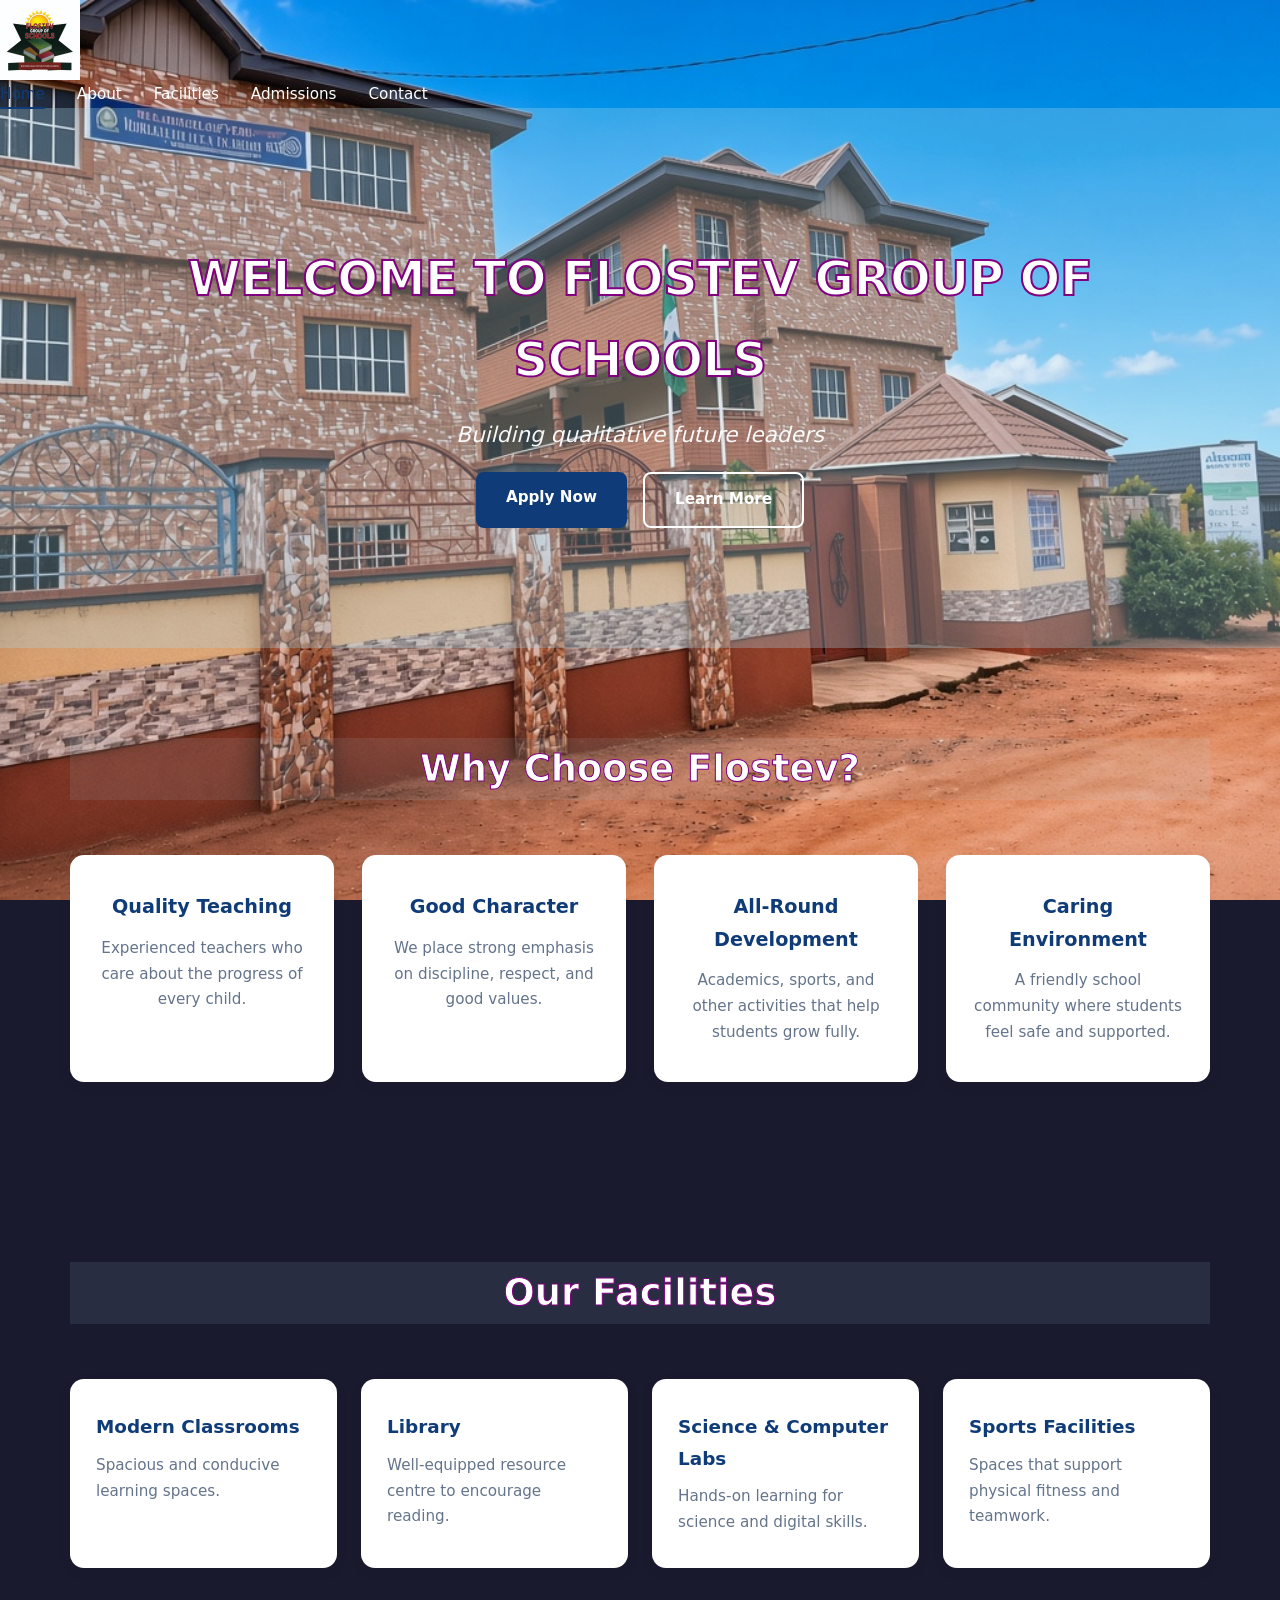
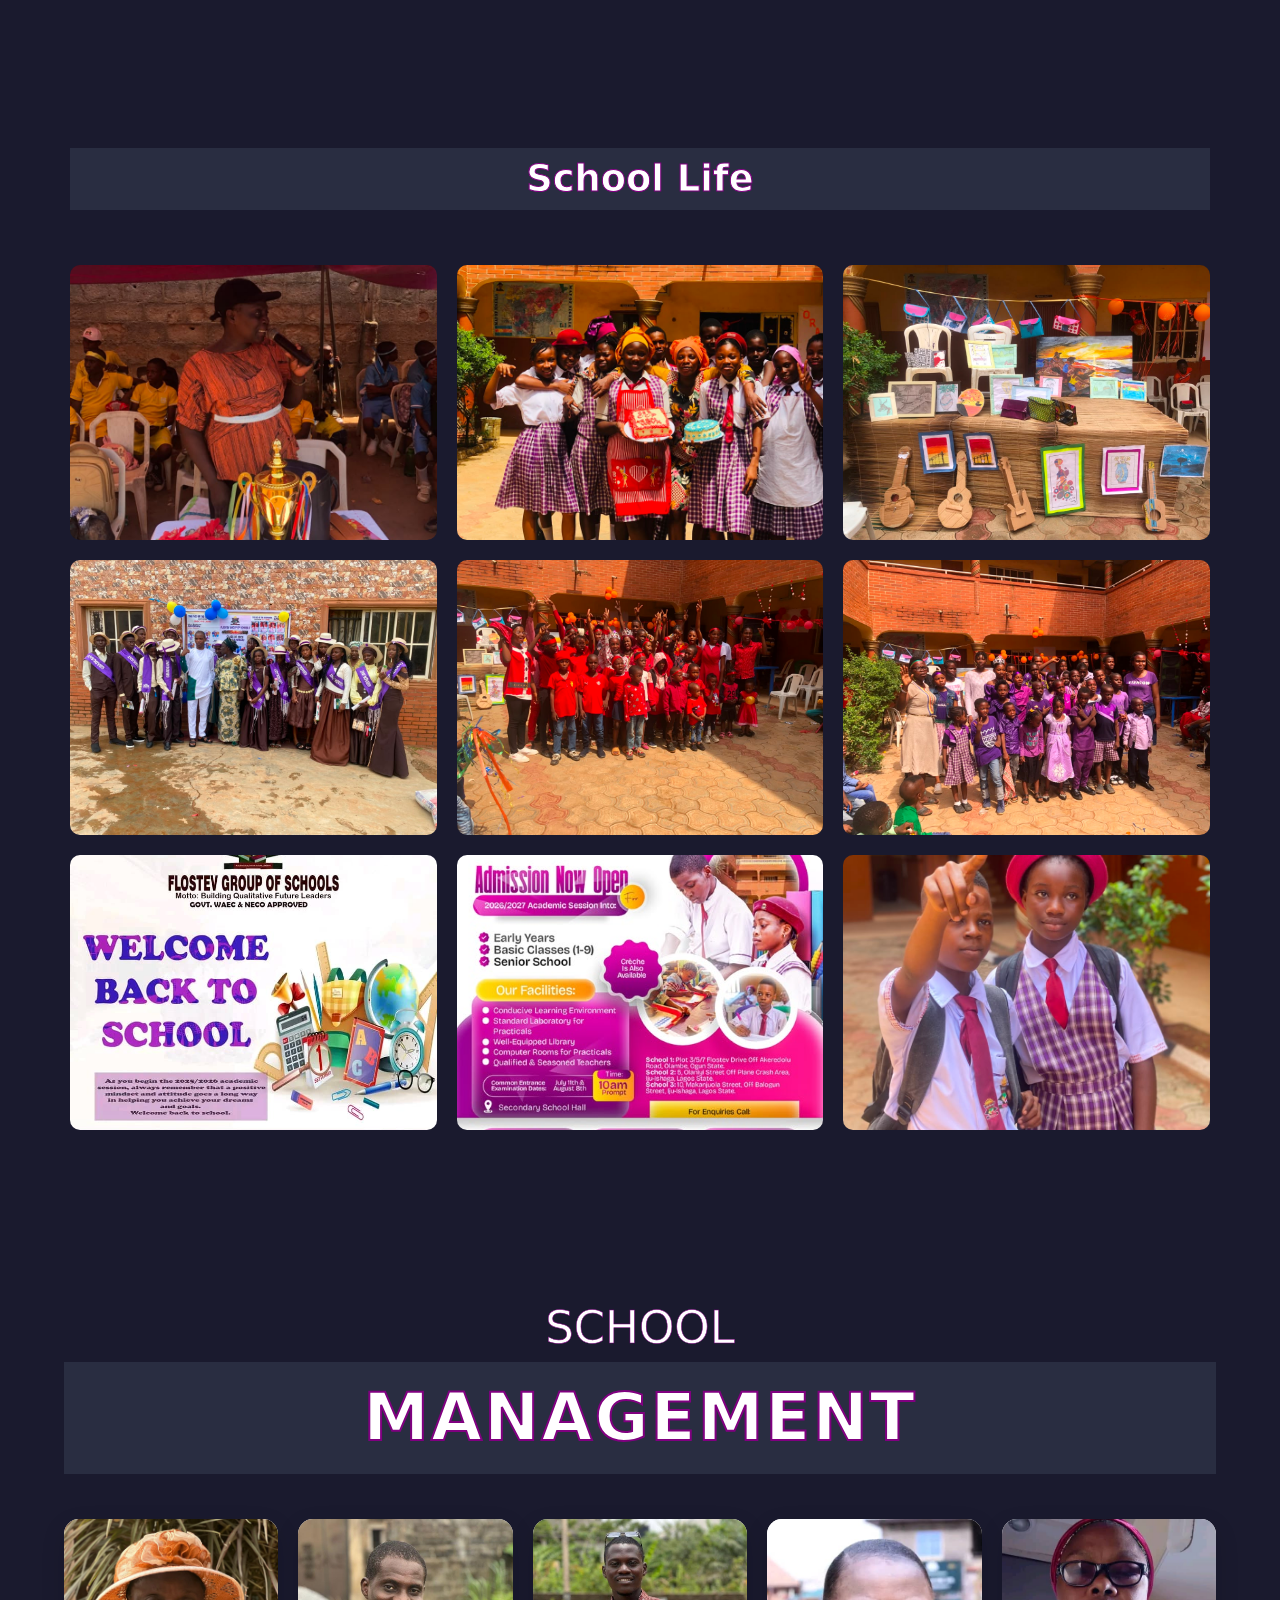
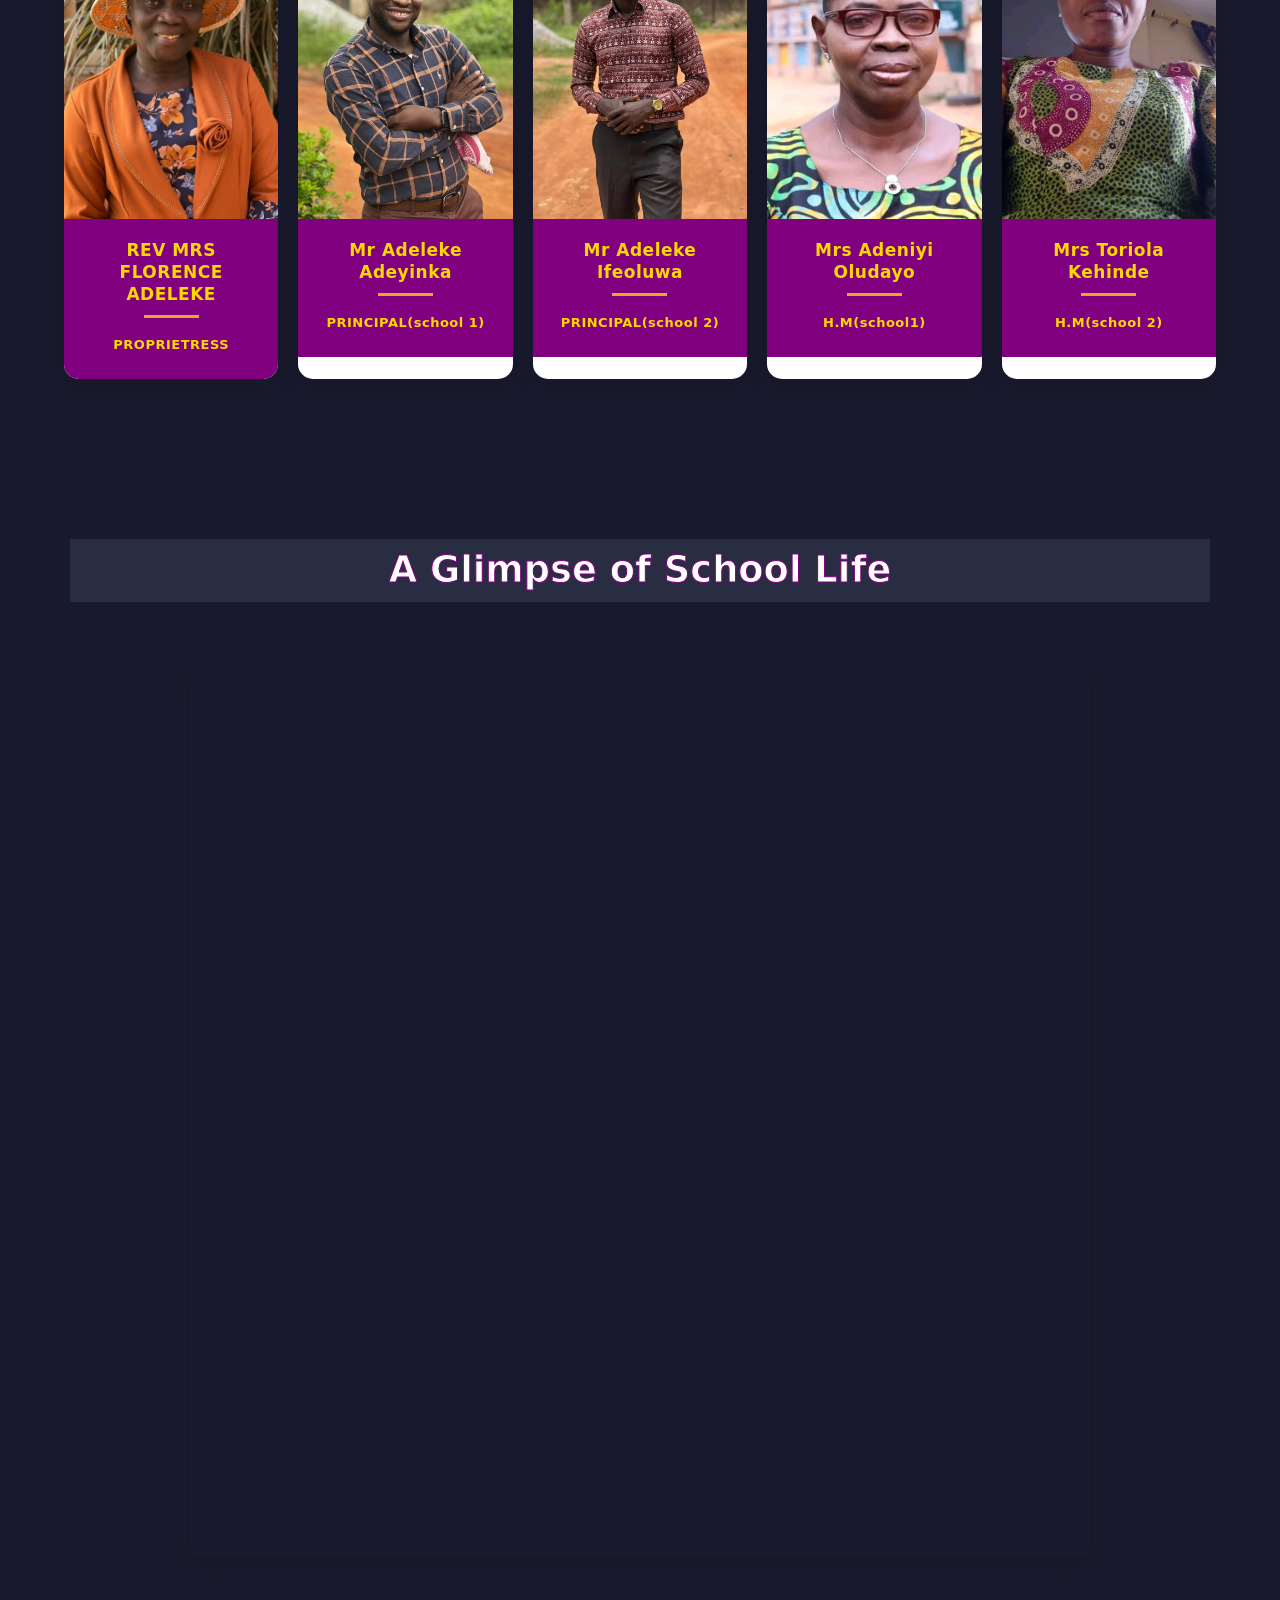
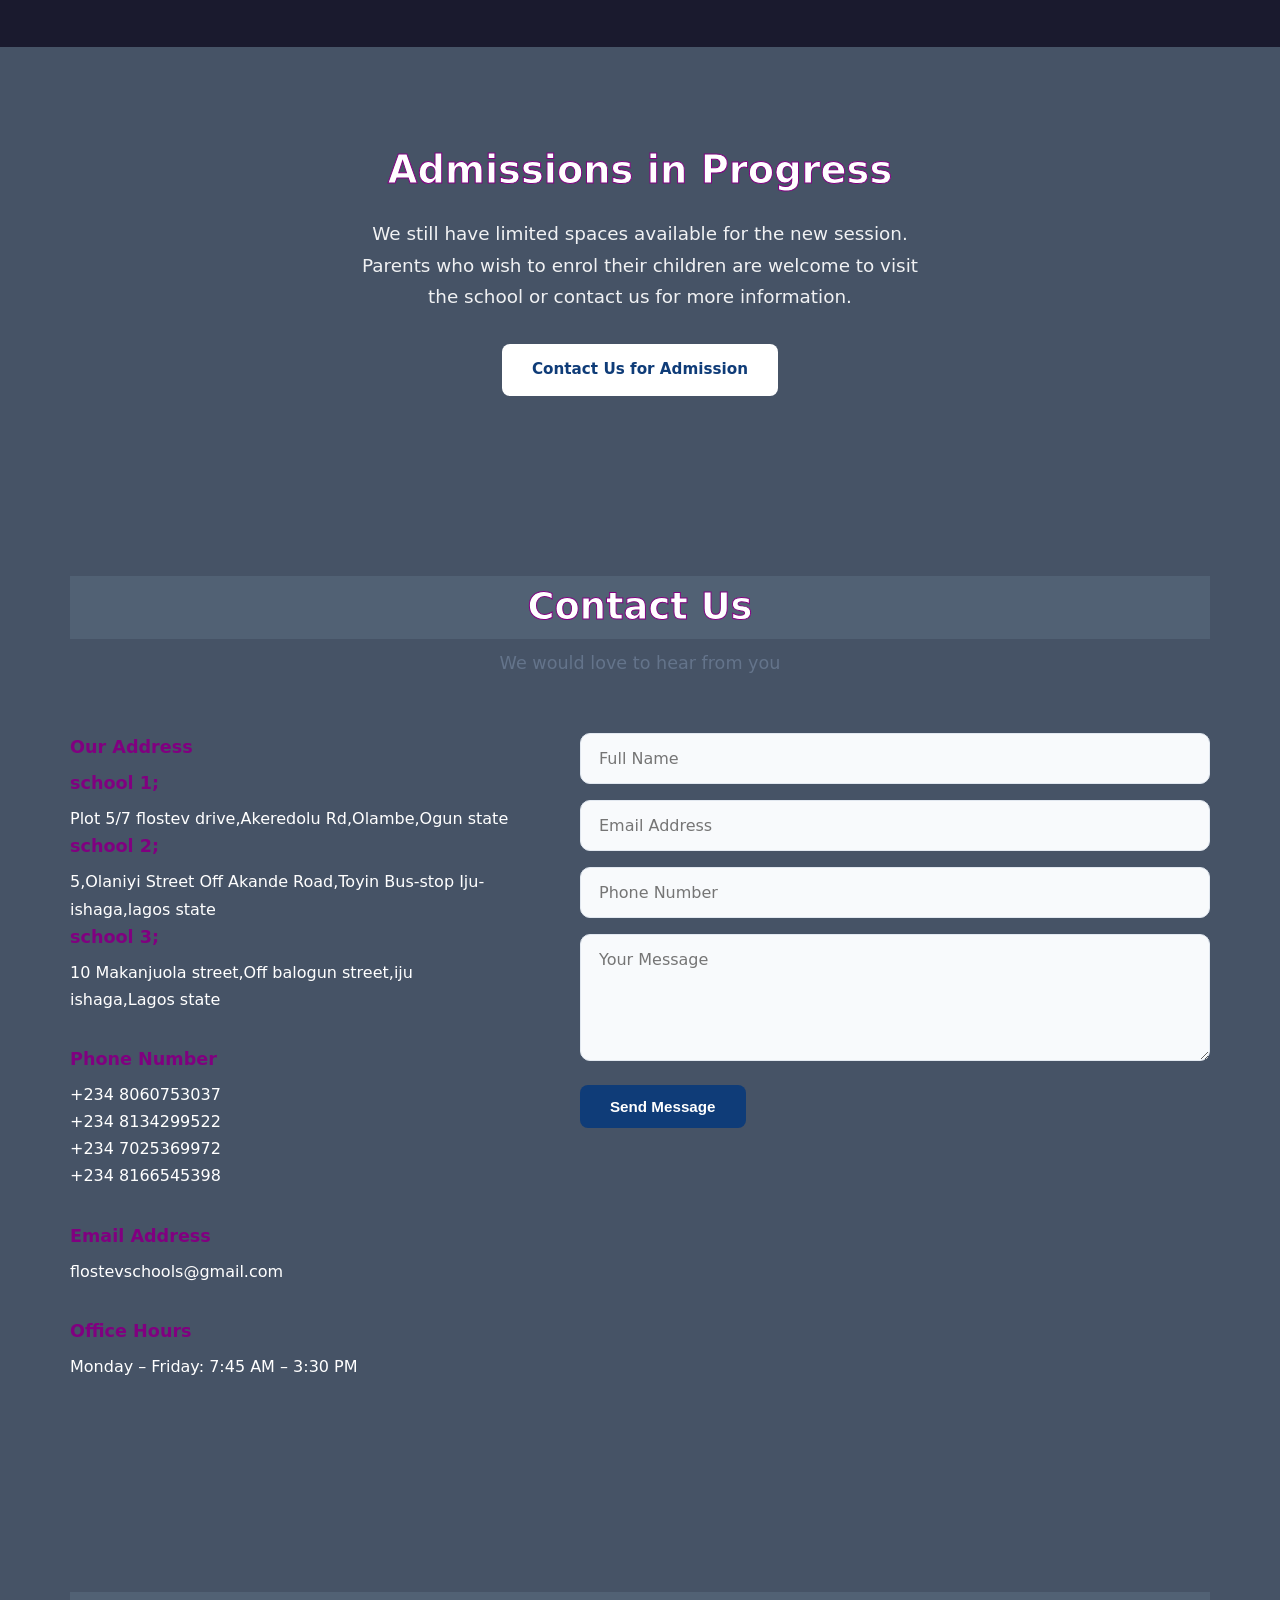
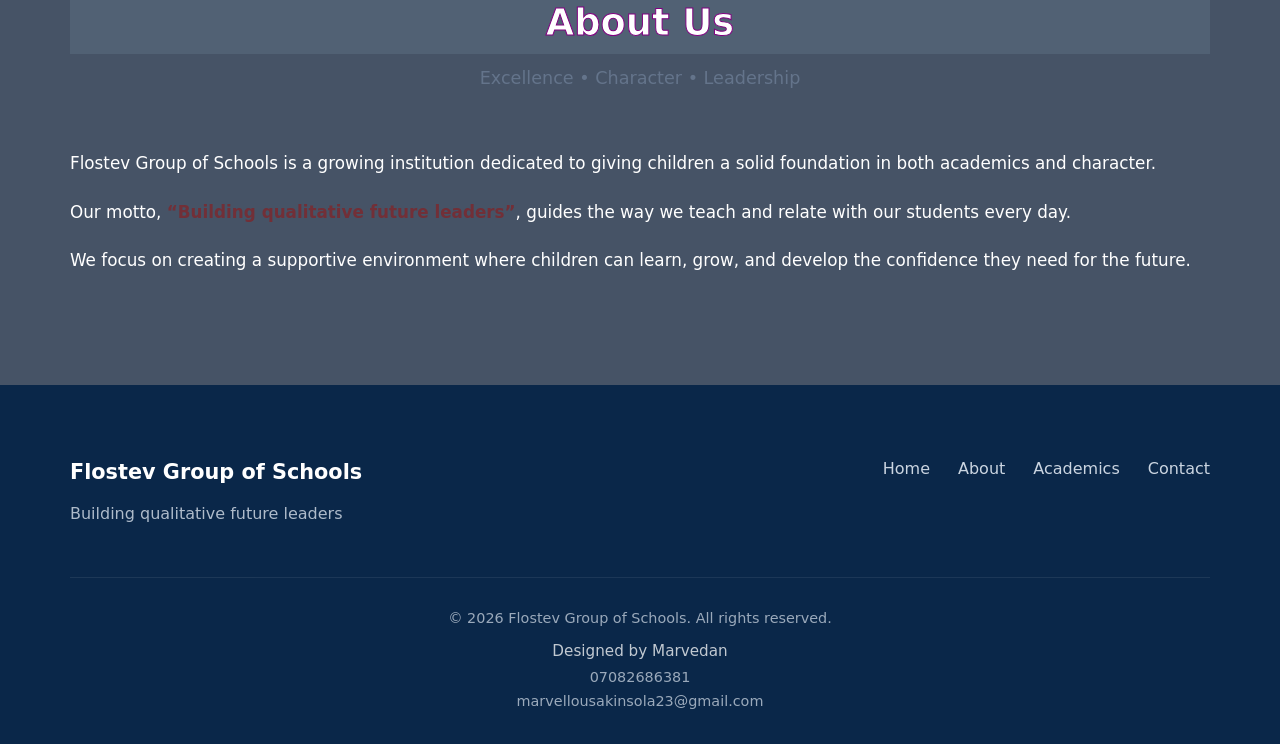
==== index.html @ 35bbaf4f "updated designer credit and contact inforation" ====
<!DOCTYPE html>
<html lang="en">
<head>
    <meta charset="UTF-8">
    <meta name="viewport" content="width=device-width, initial-scale=1.0">
    <meta name="description" content="Flostev Group of Schools - Building qualitative future leaders">
    <title>Flostev Group of Schools | Building Qualitative Future Leaders</title>
    <link rel="stylesheet" href="styles.css">
</head>
<body>

    <!-- ========== HEADER ========== -->
 <a href="#home" class="logo">
    <img src="logo.jpeg" alt="Flostev Group of Schools" class="logo-img">
</a>

            <nav class="nav">
                <ul>
                    <li><a href="#home" class="active">Home</a></li>
                    <li><a href="#about">About</a></li>
                    <li><a href="#facilities">Facilities</a></li>
                    <li><a href="#admissions">Admissions</a></li>
                    <li><a href="#contact">Contact</a></li>
                </ul>
            </nav>

            <button class="mobile-menu-btn" aria-label="Open menu">☰</button>
        </div>
    </header>

    <!-- ========== HERO ========== -->
    <section id="home" class="hero">
        <div class="container">
            <div class="hero-content">
                <h2><strong>WELCOME TO FLOSTEV GROUP OF SCHOOLS</strong></h2>
                <p class="motto">Building qualitative future leaders</p>
                
                <div class="hero-buttons">
                    <a href="#admissions" class="btn btn-primary">Apply Now</a>
                    <a href="#about" class="btn btn-secondary">Learn More</a>
                </div>
            </div>
        </div>
    </section>

  
   
    <!-- ========== WHY CHOOSE US ========== -->
    <section class="section why-us">
        <div class="container">
            <div class="section-header">
                <h2 class="section-title">Why Choose Flostev?</h2>
            </div>

           <div class="features-grid">
    <div class="feature-card">
        <h3>Quality Teaching</h3>
        <p>Experienced teachers who care about the progress of every child.</p>
    </div>
    <div class="feature-card">
        <h3>Good Character</h3>
        <p>We place strong emphasis on discipline, respect, and good values.</p>
    </div>
    <div class="feature-card">
        <h3>All-Round Development</h3>
        <p>Academics, sports, and other activities that help students grow fully.</p>
    </div>
    <div class="feature-card">
        <h3>Caring Environment</h3>
        <p>A friendly school community where students feel safe and supported.</p>
    </div>
</div>
            </div>
        </div>
    </section>

    <!-- ========== FACILITIES ========== -->
    <section id="facilities" class="section facilities">
        <div class="container">
            <div class="section-header">
                <h2 class="section-title">Our Facilities</h2>
            </div>

            <div class="facilities-grid">
                <div class="facility-item">
                    <h3>Modern Classrooms</h3>
                    <p>Spacious and conducive learning spaces.</p>
                </div>
                <div class="facility-item">
                    <h3>Library</h3>
                    <p>Well-equipped resource centre to encourage reading.</p>
                </div>
                <div class="facility-item">
                    <h3>Science & Computer Labs</h3>
                    <p>Hands-on learning for science and digital skills.</p>
                </div>
                <div class="facility-item">
                    <h3>Sports Facilities</h3>
                    <p>Spaces that support physical fitness and teamwork.</p>
                </div>
            </div>
        </div>
    </section>
      <!-- ========== GALLERY ========== -->
<section class="section gallery">
    <div class="container">
        <div class="section-header">
            <h2 class="section-title">School Life</h2>
        </div>

        <div class="gallery-grid">
            <div class="gallery-item">
                <div class="gallery-placeholder"><img src="photo 14.jpeg"></div>
            </div>
             <div class="gallery-item">
                <div class="gallery-placeholder"><img src="photo 13.jpeg"></div>
            </div>
             <div class="gallery-item">
                <div class="gallery-placeholder"><img src="photo 15.jpeg"></div>
            </div>
             <div class="gallery-item">
                <div class="gallery-placeholder"><img src="photo 16.jpeg"></div>
            </div>
            <div class="gallery-item">
                <div class="gallery-placeholder"><img src="photo 21.jpeg"></div>
            </div>
            <div class="gallery-item">
                <div class="gallery-placeholder"><img src="photo 20.jpeg"></div>
            </div>
            <div class="gallery-item">
                <div class="gallery-placeholder"><img src="photo 12.jpeg"></div>
            </div>
            <div class="gallery-item">
                <div class="gallery-placeholder"><img src="photo 19.jpeg"></div>
            </div>
            <div class="gallery-item">
                <div class="gallery-placeholder"><img src="photo 18.jpeg"></div>
            </div>
        </div>
    </div>
</section>


    <!-- ========== SCHOOL MANAGEMENT ========== -->
     <section class="school-management">

    <div class="management-heading">
        <h2>SCHOOL</h2>
        <h1>MANAGEMENT</h1>
    </div>

    <div class="management-container">

        <!-- Person 1 -->
        <div class="management-card">
             <div class="person-image">
                <img src="photo 9.jpeg">
            </div>
            
            <div class="person-info">
                <h3>REV MRS FLORENCE ADELEKE </h3>
                <span>PROPRIETRESS</span>
            </div>
        </div>

        <!-- Person 2 -->
        <div class="management-card">
            <div class="person-image">
                <img src="photo 4.jpeg">
            </div>

            <div class="person-info">
                <h3>Mr Adeleke Adeyinka</h3>
                <span>PRINCIPAL(school 1)</span>
            </div>
        </div>

        <!-- Person 3 -->
        <div class="management-card">
            <div class="person-image">
                <img src="photo 3.jpeg" >
            </div>

            <div class="person-info">
                <h3>Mr Adeleke Ifeoluwa</h3>
                <span>PRINCIPAL(school 2)</span>
            </div>
        </div>

        <!-- Person 4 -->
        <div class="management-card">
            <div class="person-image">
                <img src="photo 8.jpeg">
            </div>

            <div class="person-info">
                <h3>Mrs Adeniyi Oludayo</h3>
                <span>H.M(school1)</span>
            </div>
        </div>

        <!-- Person 5 -->
        <div class="management-card">
            <div class="person-image">
                <img src="photo 7.jpeg">
            </div>

            <div class="person-info">
                <h3>Mrs Toriola Kehinde</h3>
                <span>H.M(school 2)</span>
            </div>
        </div>

    </div>

</section>

    </div>

</div>
</section>

   <!-- ========== VIDEO SECTION ========== -->
<section class="section video-section">
    <div class="container">
        <div class="section-header">
            <h2 class="section-title">A Glimpse of School Life</h2>
        </div>

        <div class="video-wrapper">
            
            <video autoplay muted loop playsinline>
                <source src="school video.mp4" type="video/mp4">
                Your browser does not support the video tag.
            </video>

        
        </div>
    </div>
</section>
    <!-- ========== ADMISSIONS ========== -->
    <section id="admissions" class="section admissions">
        <div class="container">
           <div class="admissions-content">
    <h2>Admissions in Progress</h2>
    <p>
        We still have limited spaces available for the new session. 
        Parents who wish to enrol their children are welcome to visit the school 
        or contact us for more information.
    </p>
    <a href="#contact" class="btn btn-primary">Contact Us for Admission</a>
</div>
        </div>
    </section>

    
   <!-- ========== CONTACT ========== -->
<section id="contact" class="section contact">
    <div class="container">
        <div class="section-header">
            <h2 class="section-title">Contact Us</h2>
            <p class="section-subtitle">We would love to hear from you</p>
        </div>

        <div class="contact-content">
            <div class="contact-info">
                <div class="contact-item">
                    <h3>Our Address</h3>
                    <p><h3>school 1;</h3>Plot 5/7 flostev drive,Akeredolu Rd,Olambe,Ogun state</p>
                    <p><h3>school 2;</h3>5,Olaniyi Street Off Akande Road,Toyin Bus-stop Iju-ishaga,lagos state</p>
                    <p><h3>school 3;</h3>10 Makanjuola street,Off balogun street,iju ishaga,Lagos state</p>
                </div>

                <div class="contact-item">
                    <h3>Phone Number</h3>
                    <p>+234 8060753037</p>
                     <p>+234 8134299522</p>
                      <p>+234 7025369972</p>
                       <p>+234 8166545398</p>
                </div>

                <div class="contact-item">
                    <h3>Email Address</h3>
                    <p>flostevschools@gmail.com</p>
                </div>

                <div class="contact-item">
                    <h3>Office Hours</h3>
                    <p>Monday – Friday: 7:45 AM – 3:30 PM</p>
                </div>
            </div>

            <form class="contact-form" action=https://formspree.io/f/mvkovvjv method="POST">
    <input type="text" name="name" placeholder="Full Name" required>
    <input type="email" name="email" placeholder="Email Address" required>
    <input type="tel" name="phone" placeholder="Phone Number">
    <textarea name="message" rows="5" placeholder="Your Message" required></textarea>
    <button type="submit" class="btn btn-primary">Send Message</button>
</form>
        </div>
    </div>
</section>

 <!-- ========== ABOUT ========== -->
    <section id="about" class="section about">
        <div class="container">
            <div class="section-header">
                <h2 class="section-title">About Us</h2>
                <p class="section-subtitle">Excellence • Character • Leadership</p>
            </div>

           <div class="about-text">
    <p>
        Flostev Group of Schools is a growing institution dedicated to giving children 
        a solid foundation in both academics and character.
    </p>
    <p>
        Our motto, <strong>“Building qualitative future leaders”</strong>, 
        guides the way we teach and relate with our students every day.
    </p>
    <p>
        We focus on creating a supportive environment where children can learn, 
        grow, and develop the confidence they need for the future.
    </p>
</div>
        </div>
    </section>


    <!-- ========== FOOTER ========== -->
    <footer class="footer">
        <div class="container">
            <div class="footer-content">
                <div class="footer-about">
                    <h3>Flostev Group of Schools</h3>
                    <p>Building qualitative future leaders</p>
                </div>
                <div class="footer-links">
                    <a href="#home">Home</a>
                    <a href="#about">About</a>
                    <a href="#academics">Academics</a>
                    <a href="#contact">Contact</a>
                </div>
            </div>
            <div class="footer-bottom">
                <p>&copy; 2026 Flostev Group of Schools. All rights reserved.</p>
            <!-- designed by -->
                <p class="designer-credit">Designed by Marvedan</p>
                <p>07082686381</p>
                <p>marvellousakinsola23@gmail.com</p>
            </div>
        </div>
    </footer>

    <script src="script.js"></script>
</body>
</html>
---- styles.css ----
/* ========== RESET & BASE ========== */
* {
    margin: 0;
    padding: 0;
    box-sizing: border-box;
}

:root {
    --primary: #0f3c78;
    --primary-light: #1a56a0;
    --accent: #e8b923;
    --dark: #1a1a2e;
    --gray: #64748b;
    --light-gray: #f1f5f9;
    --white: #ffffff;
}

body {
    font-family: 'Segoe UI', system-ui, -apple-system, sans-serif;
    line-height: 1.7;
    color: #334155;
    background-color: var(--dark);
}

.container {
    width: 90%;
    max-width: 1140px;
    margin: 0 auto;
}

a {
    text-decoration: none;
    color: inherit;
}

ul {
    list-style: none;
}

/* ========== BUTTONS ========== */
.btn {
    display: inline-block;
    padding: 13px 30px;
    border-radius: 8px;
    font-weight: 600;
    font-size: 0.95rem;
    transition: all 0.25s ease;
    cursor: pointer;
    border: none;
}

.btn-primary {
    background-color: var(--primary);
    color: var(--white);
}

.btn-primary:hover {
    background-color: var(--primary-light);
    transform: translateY(-2px);
    box-shadow: 0 8px 20px rgba(15, 60, 120, 0.25);
}

.btn-secondary {
    background-color: transparent;
    border: 2px solid var(--white);
    color: var(--white);
}

.btn-secondary:hover {
    background-color: var(--white);
    color: var(--primary);
}

/* ========== HEADER ========== */
.header {
    background-color: var(--white);
    box-shadow: 0 1px 8px rgba(0, 0, 0, 0.06);
    position: sticky;
    top: 0;
    z-index: 1000;
    padding: 14px 0;
}

.header .container {
    display: flex;
    justify-content: space-between;
    align-items: center;
}

.logo {
    display: flex;
    align-items: center;
}

.logo-img {
    height: 80px;    
    width: auto;
    object-fit: contain;
}


.nav ul {
    display: flex;
    gap: 32px;
}

.nav a {
    font-weight: 500;
    font-size: 0.95rem;
    color: #ffffff;
    transition: color 0.2s;
    position: relative;
}

.nav a:hover,
.nav a.active {
    color: var(--primary);
}

.nav a.active::after {
    content: '';
    position: absolute;
    bottom: -6px;
    left: 0;
    width: 100%;
    height: 2px;
    background-color: var(--primary);
    border-radius: 2px;
}

.mobile-menu-btn {
    display: none;
    background: none;
    border: none;
    font-size: 1.7rem;
    cursor: pointer;
    color: var(--primary);
}

/* ========== HERO ========== */
.hero {
    background: rgba(173, 216, 230, 0.3);
     padding: 130px 0 120px;
    text-align: center;
    
}

.hero-content h2 {
    font-size: 3rem;
    font-weight: 700;
    margin-bottom: 16px;
    letter-spacing: -0.5px;
    -webkit-text-stroke: 2px rgb(128, 0, 128);
    color: rgb(255, 255,255);
}
.hero .motto {
    font-size: 1.35rem;
    font-weight: 400;
    opacity: 0.95;
    margin-bottom: 18px;
    font-style: italic;
    color:rgb(255,255,255);
}

.hero .description {
    font-size: 1.15rem;
    max-width: 560px;
    margin: 0 auto 40px;
    opacity: 0.9;
    line-height: 1.6;
    color: rgb(255, 255, 255);
}

.hero-buttons {
    display: flex;
    gap: 16px;
    justify-content: center;
    flex-wrap: wrap;
}
/* ========== SECTIONS ========== */
.section {
    padding: 90px 0;
}

.section-header {
    text-align: center;
    margin-bottom: 55px;
}

.section-title {
    font-size: 2.3rem;
     background: rgba(173, 216, 230, 0.1);
    color: rgb(255, 255, 255);
    -webkit-text-stroke: 1px rgb(128, 0, 128);

    

    font-weight: 700;
    margin-bottom: 10px;
}

.section-subtitle {
    color: var(--gray);
    font-size: 1.1rem;
}

/* ========== ABOUT ========== */
.about {
     background: rgba(173, 216, 230,0.3);
    color: rgb(255, 255, 255);
}

.about-content {
    display: grid;
    grid-template-columns: 1.6fr 1fr;
    gap: 60px;
    align-items: center;
    
}

.about-text p {
    margin-bottom: 20px;
    font-size: 1.05rem;
    color: rgb(255,255,255);
}

.about-text strong {
    color: rgb(114,47,55);
}

.about-stats {
    display: grid;
    gap: 20px;
}

.stat {
    background: var(--light-gray);
    padding: 28px 24px;
    border-radius: 12px;
    text-align: center;
    border-left: 5px solid var(--primary);
}

.stat h3 {
    font-size: 2.1rem;
      color: var(--primary);
    font-weight: 700;
    margin-bottom: 4px;
}

.stat p {
    color: var(--gray);
    font-size: 0.95rem;
}


/* ========== WHY CHOOSE US ========== */
.why-us {
    
}


.features-grid {
    display: grid;
    grid-template-columns: repeat(4, 1fr);
    gap: 28px;
}

.feature-card {
    background: var(--white);
    padding: 36px 26px;
    border-radius: 14px;
    text-align: center;
    box-shadow: 0 4px 18px rgba(0, 0, 0, 0.04);
    transition: all 0.3s ease;
}

.feature-card:hover {
    transform: translateY(-6px);
    box-shadow: 0 12px 30px rgba(15, 60, 120, 0.12);
}

.feature-card h3 {
    color: var(--primary);
    margin-bottom: 12px;
    font-size: 1.2rem;
}

.feature-card p {
    color: var(--gray);
    font-size: 0.95rem;
}

/* ========== FACILITIES ========== */


.facilities-grid {
    display: grid;
    grid-template-columns: repeat(4, 1fr);
    gap: 24px;
}

.facility-item {
    background: var(--white);
    padding: 32px 26px;
    border-radius: 14px;
    box-shadow: 0 4px 15px rgba(0, 0, 0, 0.04);
    transition: transform 0.25s;
}

.facility-item:hover {
    transform: translateY(-4px);
}

.facility-item h3 {
    color: var(--primary);
    margin-bottom: 10px;
    font-size: 1.15rem;
}

.facility-item p {
    color: var(--gray);
    font-size: 0.95rem;
}

/* ========== ADMISSIONS ========== */
.admissions {
     background: rgba(173, 216, 230, 0.3);
    color: rgb(255, 255, 255);
    text-align: center;
    padding: 90px 0;

}

.admissions-content h2 {
    font-size: 2.4rem;
    font-weight: 700;
    margin-bottom: 16px;
     -webkit-text-stroke: 1px rgb(128, 0, 128);
}

.admissions-content p {
    max-width: 580px;
    margin: 0 auto 32px;
    font-size: 1.15rem;
    opacity: 0.92;
}

.admissions .btn-primary {
    background-color: var(--white);
    color: var(--primary);
}

.admissions .btn-primary:hover {
    background-color: #f8fafc;
    transform: translateY(-2px);
    box-shadow: 0 8px 20px rgba(0, 0, 0, 0.15);
}

/* ========== CONTACT ========== */
 .contact{
     background: rgba(173, 216, 230,0.3);
    color: rgb(255, 255, 255);
}

.contact-content {
    display: grid;
    grid-template-columns: 1fr 1.4fr;
    gap: 60px;
    color: rgb(255, 255, 255);
}

.contact-item {
    margin-bottom: 32px;
}

.contact-item h3 {
    color: var(--primary);
    margin-bottom: 6px;
    color: rgb(128,0,128);
    font-size: 1.1rem;
}

.contact-item p {
    
    color: rgb(255, 255, 255);
}

.contact-form {
    display: flex;
    flex-direction: column;
    gap: 16px;
}

.contact-form input,
.contact-form textarea {
    padding: 15px 18px;
    border: 1.5px solid #e2e8f0;
    border-radius: 10px;
    font-size: 1rem;
    font-family: inherit;
    transition: border-color 0.2s;
    background: #f8fafc;
}

.contact-form input:focus,
.contact-form textarea:focus {
    outline: none;
    border-color: var(--primary);
    background: white;
}

.contact-form button {
    align-self: flex-start;
    margin-top: 8px;
}

/* ========== FOOTER ========== */
.footer {
    background-color: #0a2749;
    color: #cbd5e1;
    padding: 70px 0 30px;
}

.footer-content {
    display: flex;
    justify-content: space-between;
    align-items: flex-start;
    margin-bottom: 50px;
    flex-wrap: wrap;
    gap: 40px;
}

.footer-about h3 {
    color: white;
    font-size: 1.3rem;
    margin-bottom: 10px;
}

.footer-about p {
    opacity: 0.85;
}

.footer-links {
    display: flex;
    gap: 28px;
}

.footer-links a {
    transition: color 0.2s;
}

.footer-links a:hover {
    color: white;
}

.footer-bottom {
    border-top: 1px solid rgba(255, 255, 255, 0.1);
    padding-top: 28px;
    text-align: center;
    font-size: 0.9rem;
    opacity: 0.75;
}


.designer-credit {
  font-size: 0.95rem;
  color:rgb(255, 255, 255);
  margin-top: 8px;
  text-align: center;
}



/* ========== RESPONSIVE ========== */
@media (max-width: 992px) {
    .features-grid,
    .facilities-grid {
        grid-template-columns: repeat(2, 1fr);
    }

    .programs-grid {
        grid-template-columns: 1fr;
    }
}

@media (max-width: 768px) {
    .nav {
        display: none;
        position: absolute;
        top: 100%;
        left: 0;
        width: 100%;
        background: white;
        box-shadow: 0 15px 30px rgba(0, 0, 0, 0.1);
        padding: 25px 0;
    }

    .nav.active {
        display: block;
    }

    .nav ul {
        flex-direction: column;
        align-items: center;
        gap: 22px;
    }

    .mobile-menu-btn {
        display: block;
    }

    .hero-content h2 {
        font-size: 2.2rem;
    }

    .hero {
        padding: 100px 0 90px;
    }

    .about-content,
    .contact-content {
        grid-template-columns: 1fr;
        gap: 40px;
    }

    .features-grid,
    .facilities-grid {
        grid-template-columns: 1fr;
    }

    .section {
        padding: 70px 0;
    }

    .section-title {
        font-size: 1.9rem;
    }
}
/* ========== IMPROVED MOBILE MENU ========== */
.mobile-menu-btn {
    display: none;
    background: none;
    border: none;
    cursor: pointer;
    width: 30px;
    height: 24px;
    position: relative;
    z-index: 1001;
}

.mobile-menu-btn span {
    display: block;
    width: 100%;
    height: 3px;
    background-color: #0f3c78;
    border-radius: 3px;
    position: absolute;
    left: 0;
    transition: all 0.3s ease;
}

.mobile-menu-btn span:nth-child(1) {
    top: 0;
}

.mobile-menu-btn span:nth-child(2) {
    top: 10px;
}

.mobile-menu-btn span:nth-child(3) {
    top: 20px;
}

/* Animate to X when active */
.mobile-menu-btn.active span:nth-child(1) {
    top: 10px;
    transform: rotate(45deg);
}

.mobile-menu-btn.active span:nth-child(2) {
    opacity: 0;
}

.mobile-menu-btn.active span:nth-child(3) {
    top: 10px;
    transform: rotate(-45deg);
}

/* Mobile Navigation */
@media (max-width: 768px) {
    .mobile-menu-btn {
        display: block;
    }

    .nav {
        position: absolute;
        top: 100%;
        left: 0;
        width: 100%;
        background: white;
        box-shadow: 0 15px 30px rgba(0, 0, 0, 0.1);
        max-height: 0;
        overflow: hidden;
        transition: max-height 0.4s ease;
    }

    .nav.active {
        max-height: 400px;
    }

    .nav ul {
        flex-direction: column;
        align-items: center;
        gap: 0;
        padding: 20px 0;
    }

    .nav ul li {
        width: 100%;
        text-align: center;
    }

    .nav ul li a {
        display: block;
        padding: 14px 0;
        font-size: 1.05rem;
    }
}

/* Header scrolled effect */
.header.scrolled {
    box-shadow: 0 4px 20px rgba(0, 0, 0, 0.1);
}
/* ============================= */
/* SCHOOL MANAGEMENT */
/* ============================= */

.school-management {
    position: relative;
    padding: 70px 5%;
    overflow: hidden;
}

/* School logo watermark */

.school-management::before {
    content: "";
    position: absolute;
    inset: 0;

    background-image: url("images/school-logo.png");
    background-repeat: no-repeat;
    background-position: center;
    background-size: 500px;

    opacity: 0.06;
    z-index: 0;
}

/* Heading */

.management-heading {
    position: relative;
    z-index: 1;
    text-align: center;
    margin-bottom: 45px;
}

.management-heading h2 {
    margin: 0;
    font-size: 45px;
    font-weight: 400;
    letter-spacing: 3px
     background  rgba(173, 216, 230, 0.1);
    color: rgb(255, 255, 255);
    -webkit-text-stroke: 0.5px rgb(128, 0, 128);
}

.management-heading h1 {
    margin: -5px 0 10px;
    font-size: 66px;
    font-weight: 900;
    letter-spacing: 2px;
     background: rgba(173, 216, 230, 0.1);
    color: rgb(255, 255, 255);
    -webkit-text-stroke: 2px rgb(128, 0, 128);
}

.management-heading p {
    margin: 0;
    font-size: 20px;
    color: rgb(114,47,55);
    letter-spacing: 1px;
}


/* ============================= */
/* FIVE PEOPLE CONTAINER */
/* ============================= */

.management-container {
    position: relative;
    z-index: 1;

    display: grid;
    grid-template-columns: repeat(5, 1fr);

    gap: 20px;

    max-width: 1400px;
    margin: auto;
}


/* ============================= */
/* PERSON CARD */
/* ============================= */

.management-card {
    background: rgb(255,255 ,255 );
    border-radius: 15px;
    overflow: hidden;

    box-shadow: 0 8px 25px rgba(0, 0, 0, 0.12);

    transition: transform 0.3s ease,
                box-shadow 0.3s ease;
}

.management-card:hover {
    transform: translateY(-8px);

    box-shadow: 0 15px 35px rgba(0, 0, 0, 0.18);
}


/* ============================= */
/* PERSON IMAGE */
/* ============================= */

.person-image {
    width: 100%;
    height: 300px;
    overflow: hidden;
}

.person-image img {
    width: 100%;
    height: 100%;

    display: block;

    object-fit: cover;
    object-position: center top;

    transition: transform 0.4s ease;
}

.management-card:hover .person-image img {
    transform: scale(1.04);
}


/* ============================= */
/* NAME + POSITION */
/* ============================= */

.person-info {
    background: rgb(128,0,128);
    color: rgb(255, 215, 0);

    text-align: center;

    padding: 20px 10px 22px;

    min-height: 115px;
}

.person-info h3 {
    margin: 0 0 12px;

    font-size: 17px;
    font-weight: 900;

    line-height: 1.3;

    letter-spacing: 0.5px;
}

.person-info h3::after {
    content: "";

    display: block;

    width: 55px;
    height: 3px;

    background: #e5a928;

    margin: 10px auto 12px;
}

.person-info span {
    font-size: 13px;
    font-weight: 700;

    letter-spacing: 0.5px;
}


/* ============================= */
/* TABLET */
/* ============================= */

@media (max-width: 1100px) {

    .management-container {
        grid-template-columns: repeat(3, 1fr);
    }

    .management-heading h1 {
        font-size: 50px;
    }
}


/* ============================= */
/* MOBILE */
/* ============================= */

@media (max-width: 700px) {

    .school-management {
        padding: 50px 20px;
    }

    .management-heading h2 {
        font-size: 30px;
    }

    .management-heading h1 {
        font-size: 40px;
    }

    .management-heading p {
        font-size: 14px;
    }

    .management-container {
        grid-template-columns: 1fr 1fr;
        gap: 15px;
    }

    .person-image {
        height: 230px;
    }

    .person-info {
        min-height: 105px;
        padding: 15px 8px;
    }

    .person-info h3 {
        font-size: 14px;
    }

    .person-info span {
        font-size: 11px;
    }
}


/* ============================= */
/* SMALL PHONES */
/* ============================= */

@media (max-width: 450px) {

    .management-container {
        grid-template-columns: 1fr;
    }

    .person-image {
        height: 330px;
    }

    .person-info h3 {
        font-size: 18px;
    }

    .person-info span {
        font-size: 13px;
    }
}
/* ========== GALLERY ========== */
.gallery-grid {
    display: grid;
    grid-template-columns: repeat(3, 1fr);
    gap: 20px;
}

.gallery-item {
    border-radius: 10px;
    overflow: hidden;
    background: #e2e8f0;
    aspect-ratio: 4 / 3;
}

.gallery-placeholder {
    width: 100%;
    height: 100%;
    display: flex;
    align-items: center;
    justify-content: center;
    color: #64748b;
    font-size: 1.1rem;
    background: #e2e8f0;
}

/* When you add real images later, use this instead of the placeholder */
.gallery-item img {
    width: 100%;
    height: 100%;
    object-fit: cover;
    display: block;
}

@media (max-width: 768px) {
    .gallery-grid {
        grid-template-columns: repeat(2, 1fr);
    }
}


body {
    background-image:url("school\ 1.jpg");
    background-size: cover;
    background-position:center;
    background-attachment: fixed
    ;
}


/* ========== VIDEO SECTION ========== */

.video-wrapper {
    max-width: 900px;
    margin: 0 auto;
    border-radius: 12px;
    overflow: hidden;
    box-shadow: 0 10px 30px rgba(0, 0, 0, 0.1);
}

.video-wrapper video,
.video-wrapper iframe {
    width: 100%;
    height: auto;
    display: block;
    aspect-ratio: 40/40;
}
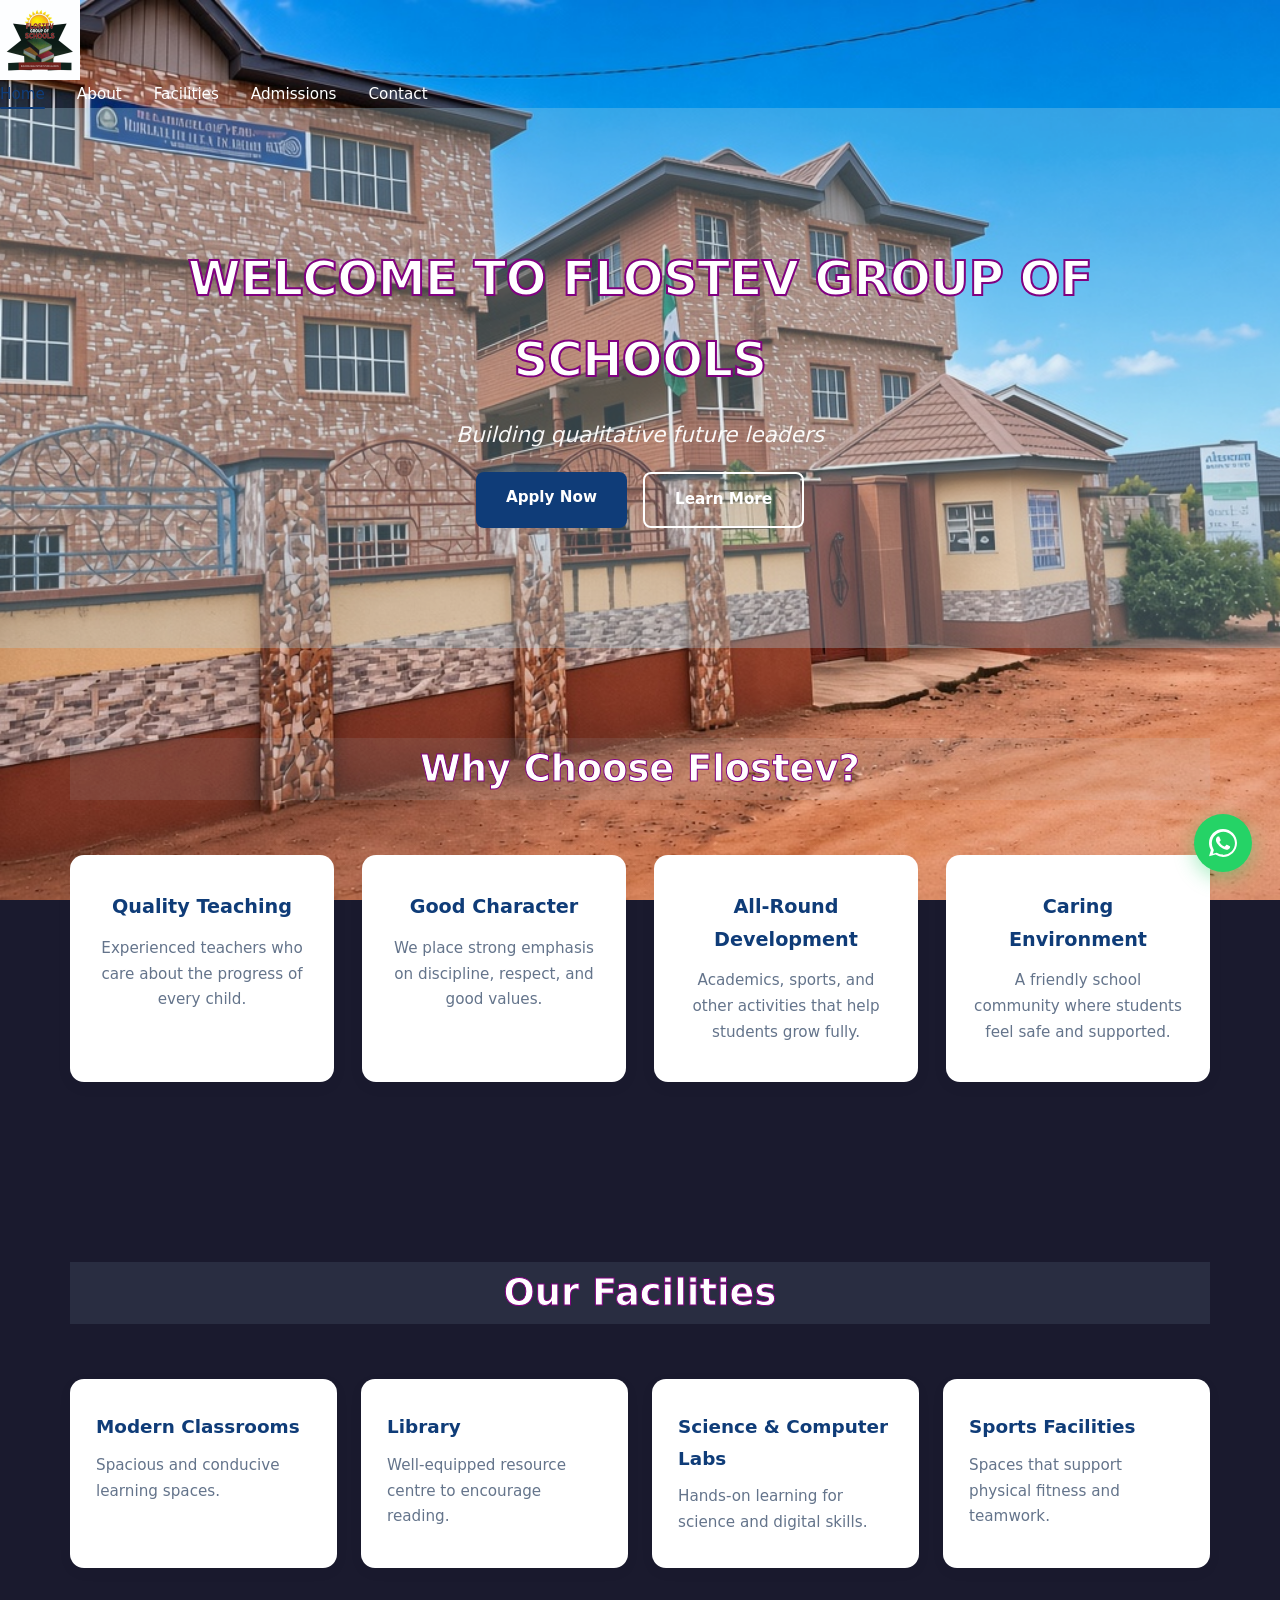
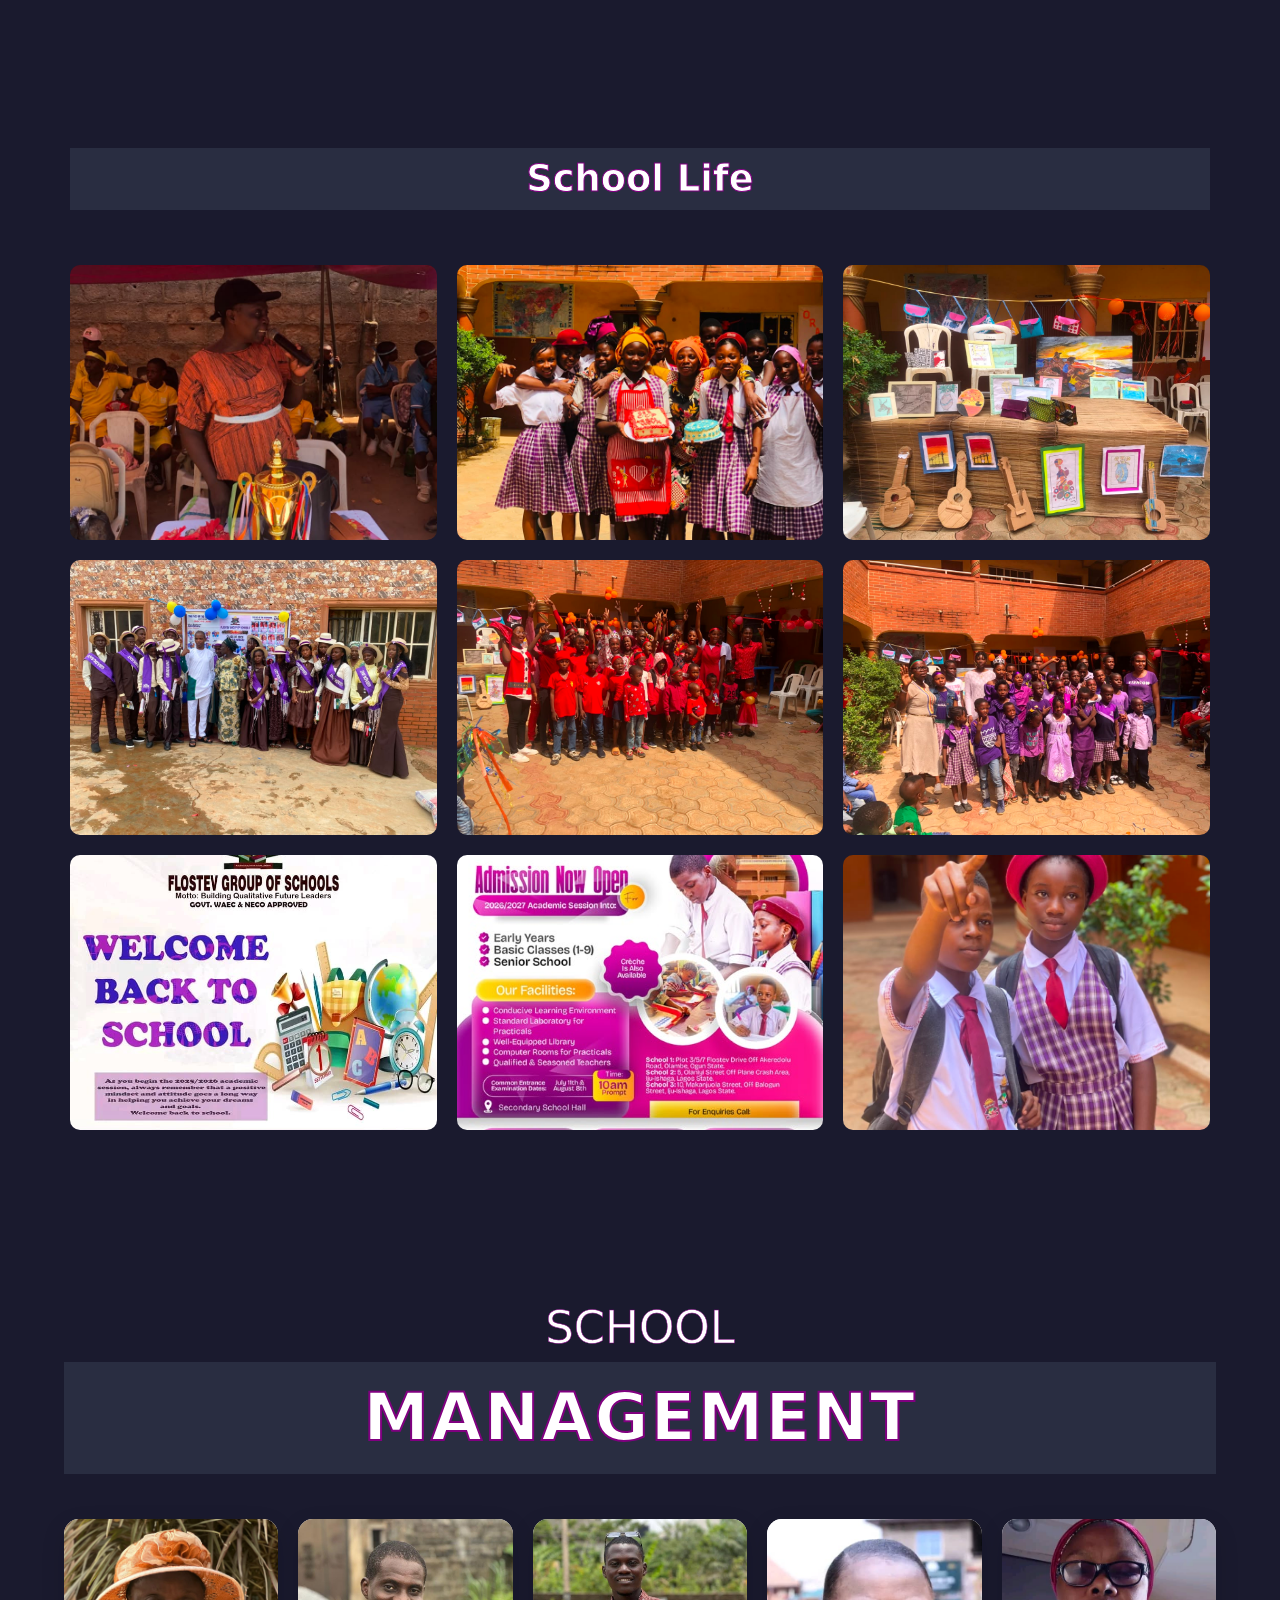
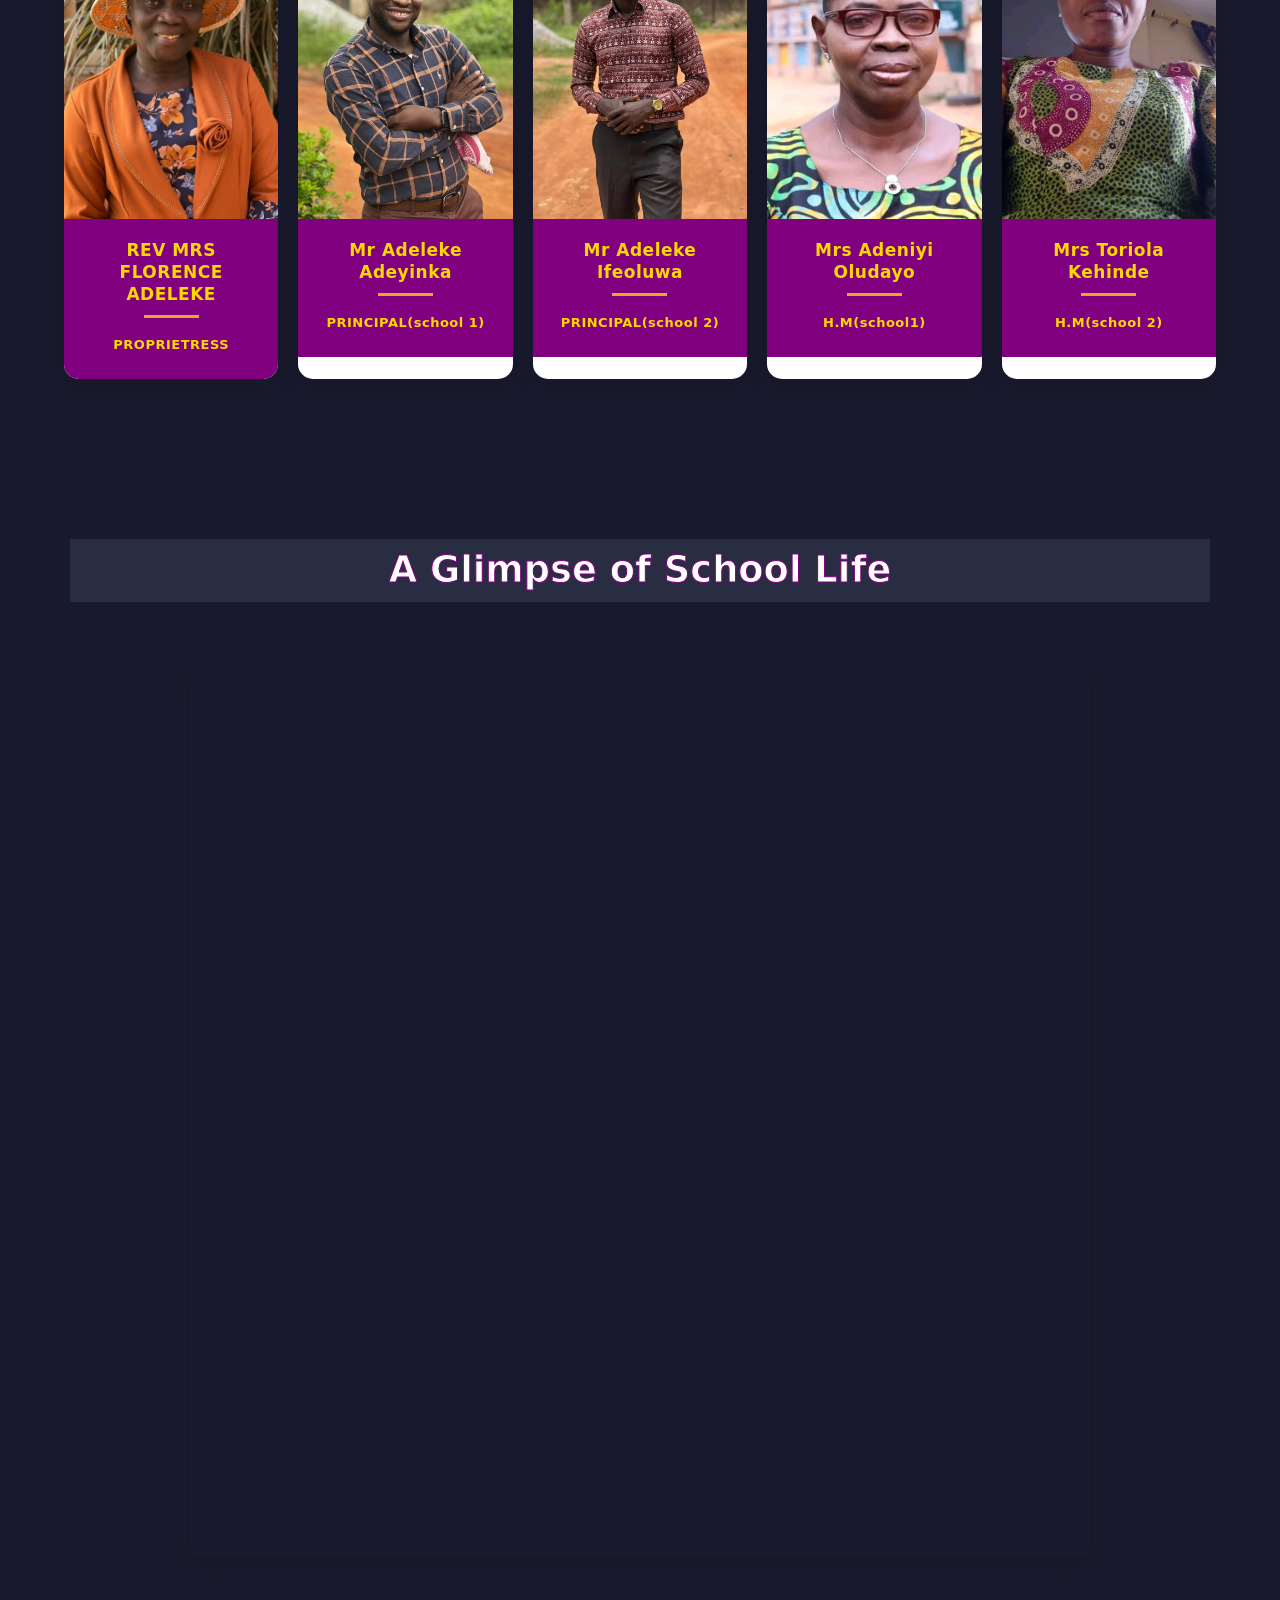
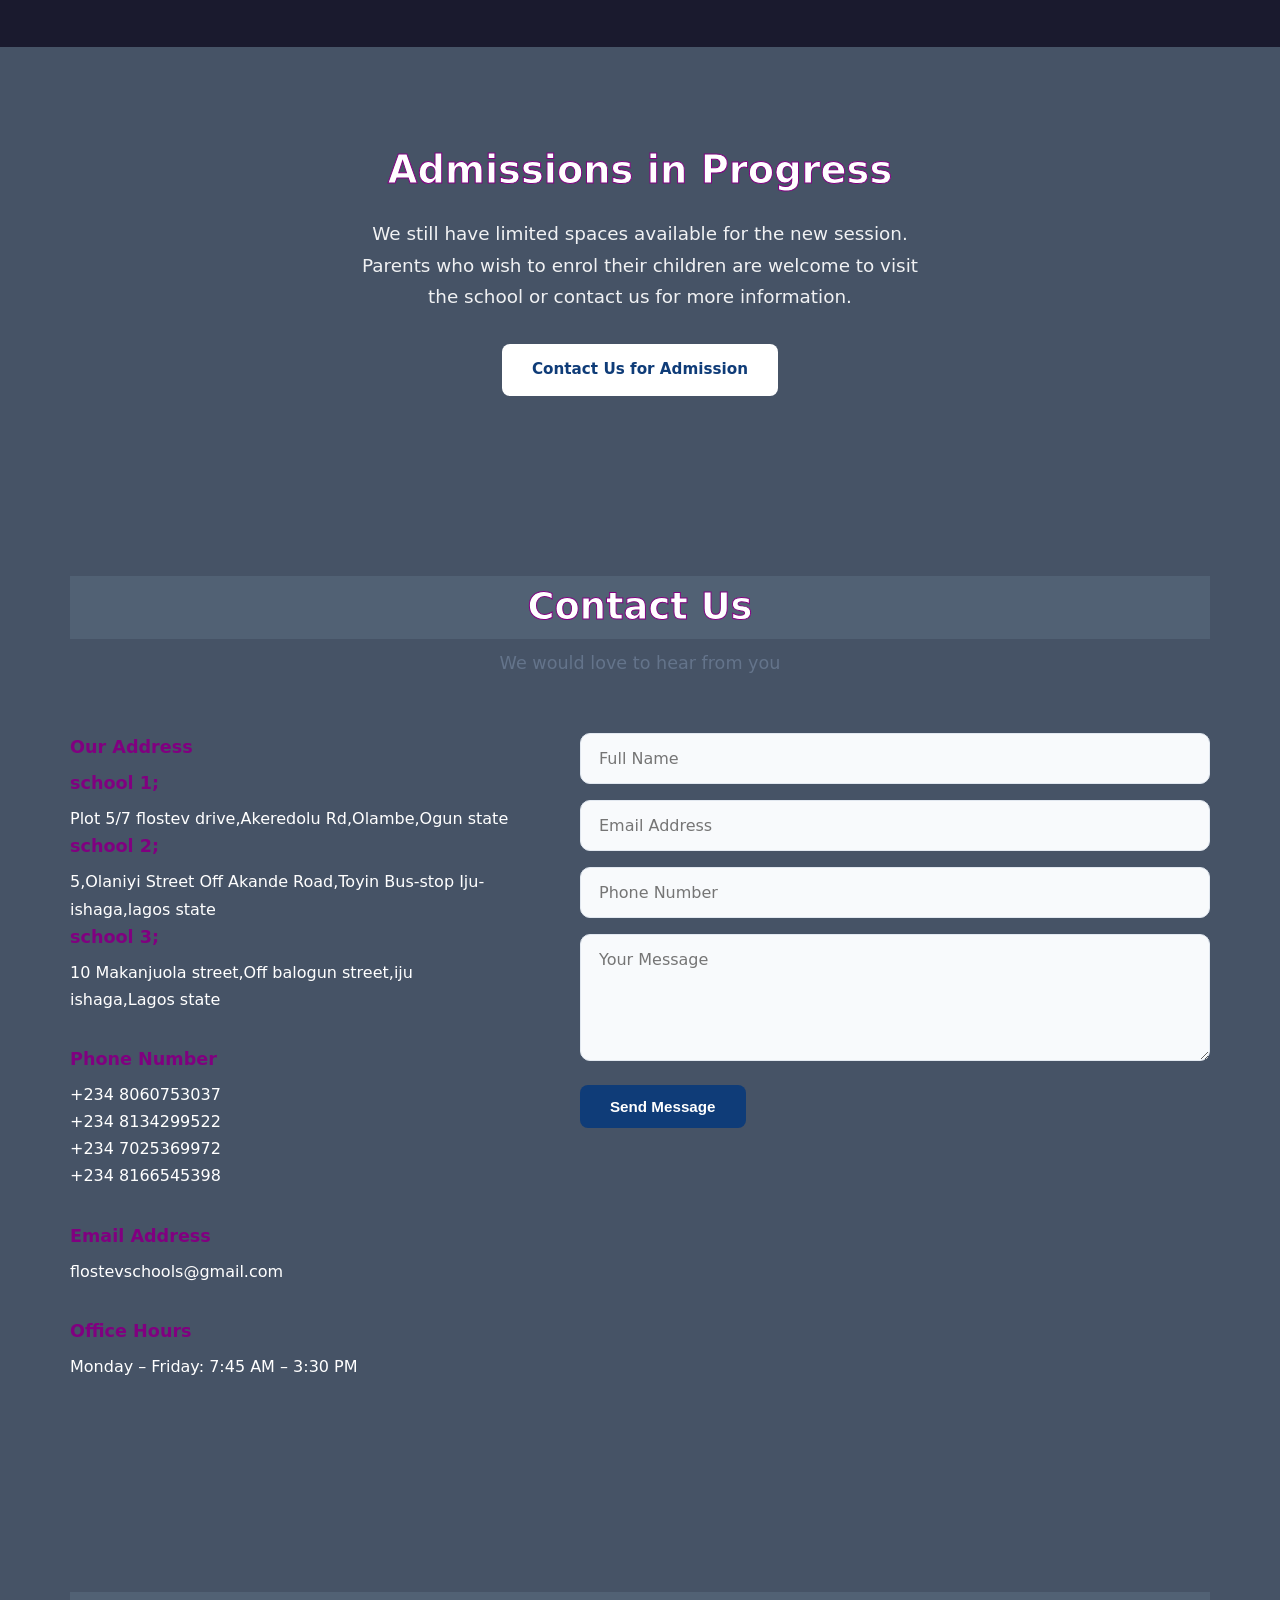
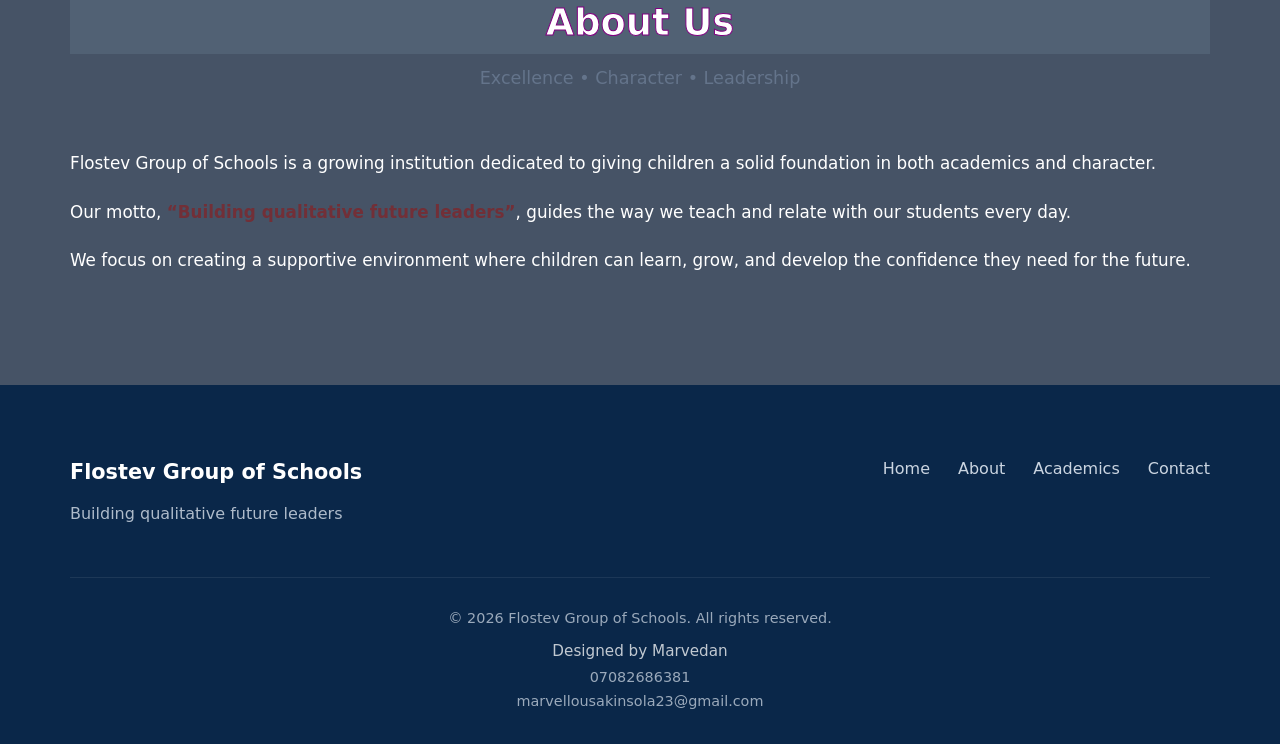
==== commit 890bb52d: "updated" ====
--- a/index.html
+++ b/index.html
@@ -298,6 +298,16 @@
     <button type="submit" class="btn btn-primary">Send Message</button>
 </form>
         </div>
+        <!-- Floating WhatsApp Button -->
+<a href="https://wa.me/2348060753037" 
+   class="whatsapp-float" 
+   target="_blank" 
+   rel="noopener"
+   aria-label="Chat on WhatsApp">
+    <svg viewBox="0 0 32 32" width="28" height="28" fill="white">
+        <path d="M16.004 0C7.18 0 0 7.176 0 16.002c0 2.82.736 5.576 2.14 8.012L.07 31.24l7.46-1.956A15.93 15.93 0 0016.004 32C24.824 32 32 24.824 32 16.002 32 7.176 24.824 0 16.004 0zm0 29.25a13.2 13.2 0 01-6.73-1.84l-.48-.286-4.42 1.16 1.18-4.31-.314-.5a13.2 13.2 0 01-2.02-7.07c0-7.29 5.93-13.22 13.224-13.22 7.29 0 13.22 5.93 13.22 13.22 0 7.294-5.93 13.226-13.22 13.226zm7.25-9.9c-.4-.2-2.36-1.16-2.73-1.3-.36-.14-.63-.2-.9.2-.26.4-1.02 1.3-1.25 1.56-.23.26-.46.3-.86.1-.4-.2-1.68-.62-3.2-1.98-1.18-1.05-1.98-2.35-2.21-2.75-.23-.4-.02-.62.18-.82.18-.18.4-.46.6-.7.2-.23.26-.4.4-.66.13-.26.07-.5-.03-.7-.1-.2-.9-2.16-1.23-2.96-.32-.78-.66-.68-.9-.69h-.77c-.26 0-.7.1-1.06.5-.36.4-1.4 1.36-1.4 3.32s1.43 3.85 1.63 4.12c.2.26 2.82 4.3 6.84 6.03 4.02 1.72 4.02 1.15 4.74 1.08.72-.07 2.36-.96 2.7-1.9.33-.93.33-1.72.23-1.9-.1-.16-.36-.26-.76-.46z"/>
+    </svg>
+</a>
     </div>
 </section>
 
--- a/styles.css
+++ b/styles.css
@@ -415,6 +415,46 @@
     margin-top: 8px;
 }
 
+/* ========== FLOATING WHATSAPP BUTTON ========== */
+.whatsapp-float {
+    position: fixed;
+    bottom: 28px;
+    right: 28px;
+    width: 58px;
+    height: 58px;
+    background-color: #25D366;
+    color: white;
+    border-radius: 50%;
+    display: flex;
+    align-items: center;
+    justify-content: center;
+    box-shadow: 0 6px 20px rgba(37, 211, 102, 0.4);
+    z-index: 9999;
+    transition: all 0.3s ease;
+    text-decoration: none;
+}
+
+.whatsapp-float:hover {
+    background-color: #20ba5a;
+    transform: scale(1.08);
+    box-shadow: 0 8px 25px rgba(37, 211, 102, 0.5);
+}
+
+.whatsapp-float svg {
+    width: 28px;
+    height: 28px;
+}
+
+/* Mobile adjustment */
+@media (max-width: 480px) {
+    .whatsapp-float {
+        bottom: 20px;
+        right: 20px;
+        width: 52px;
+        height: 52px;
+    }
+}
+
 /* ========== FOOTER ========== */
 .footer {
     background-color: #0a2749;
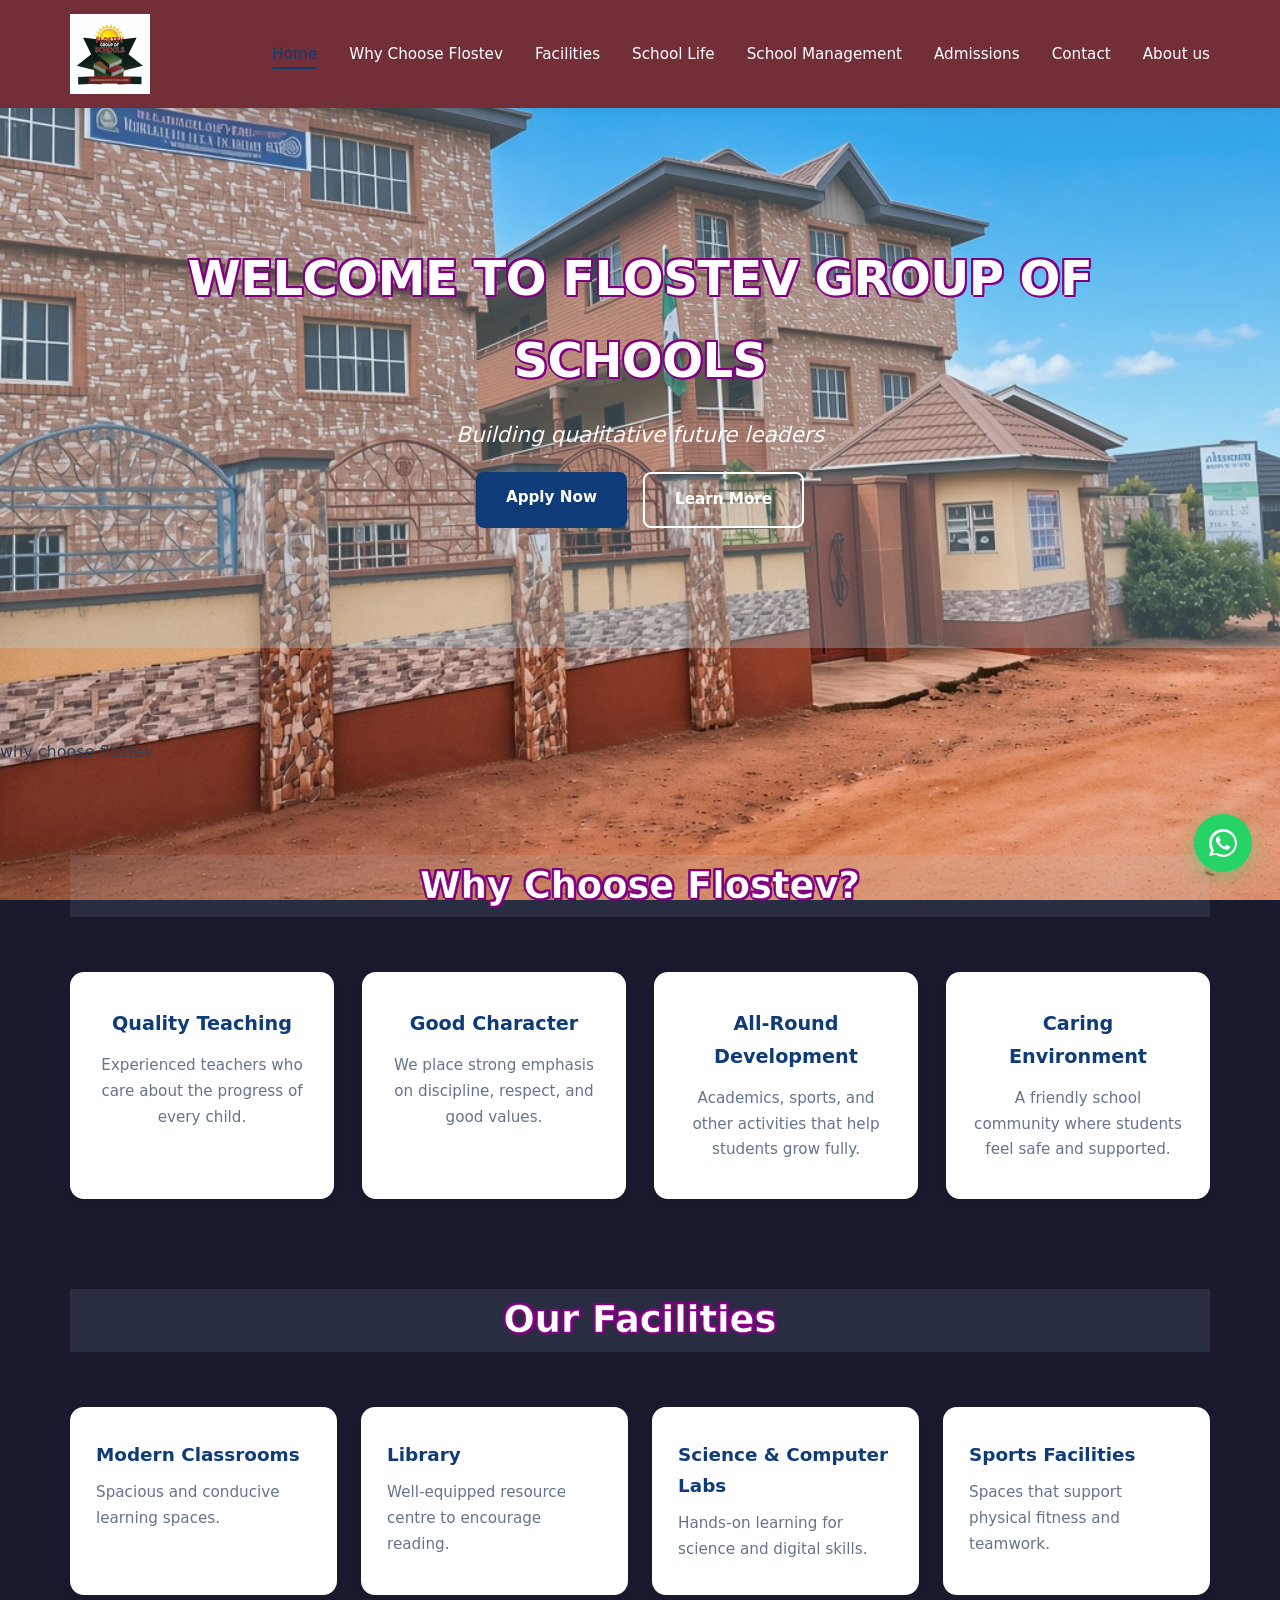
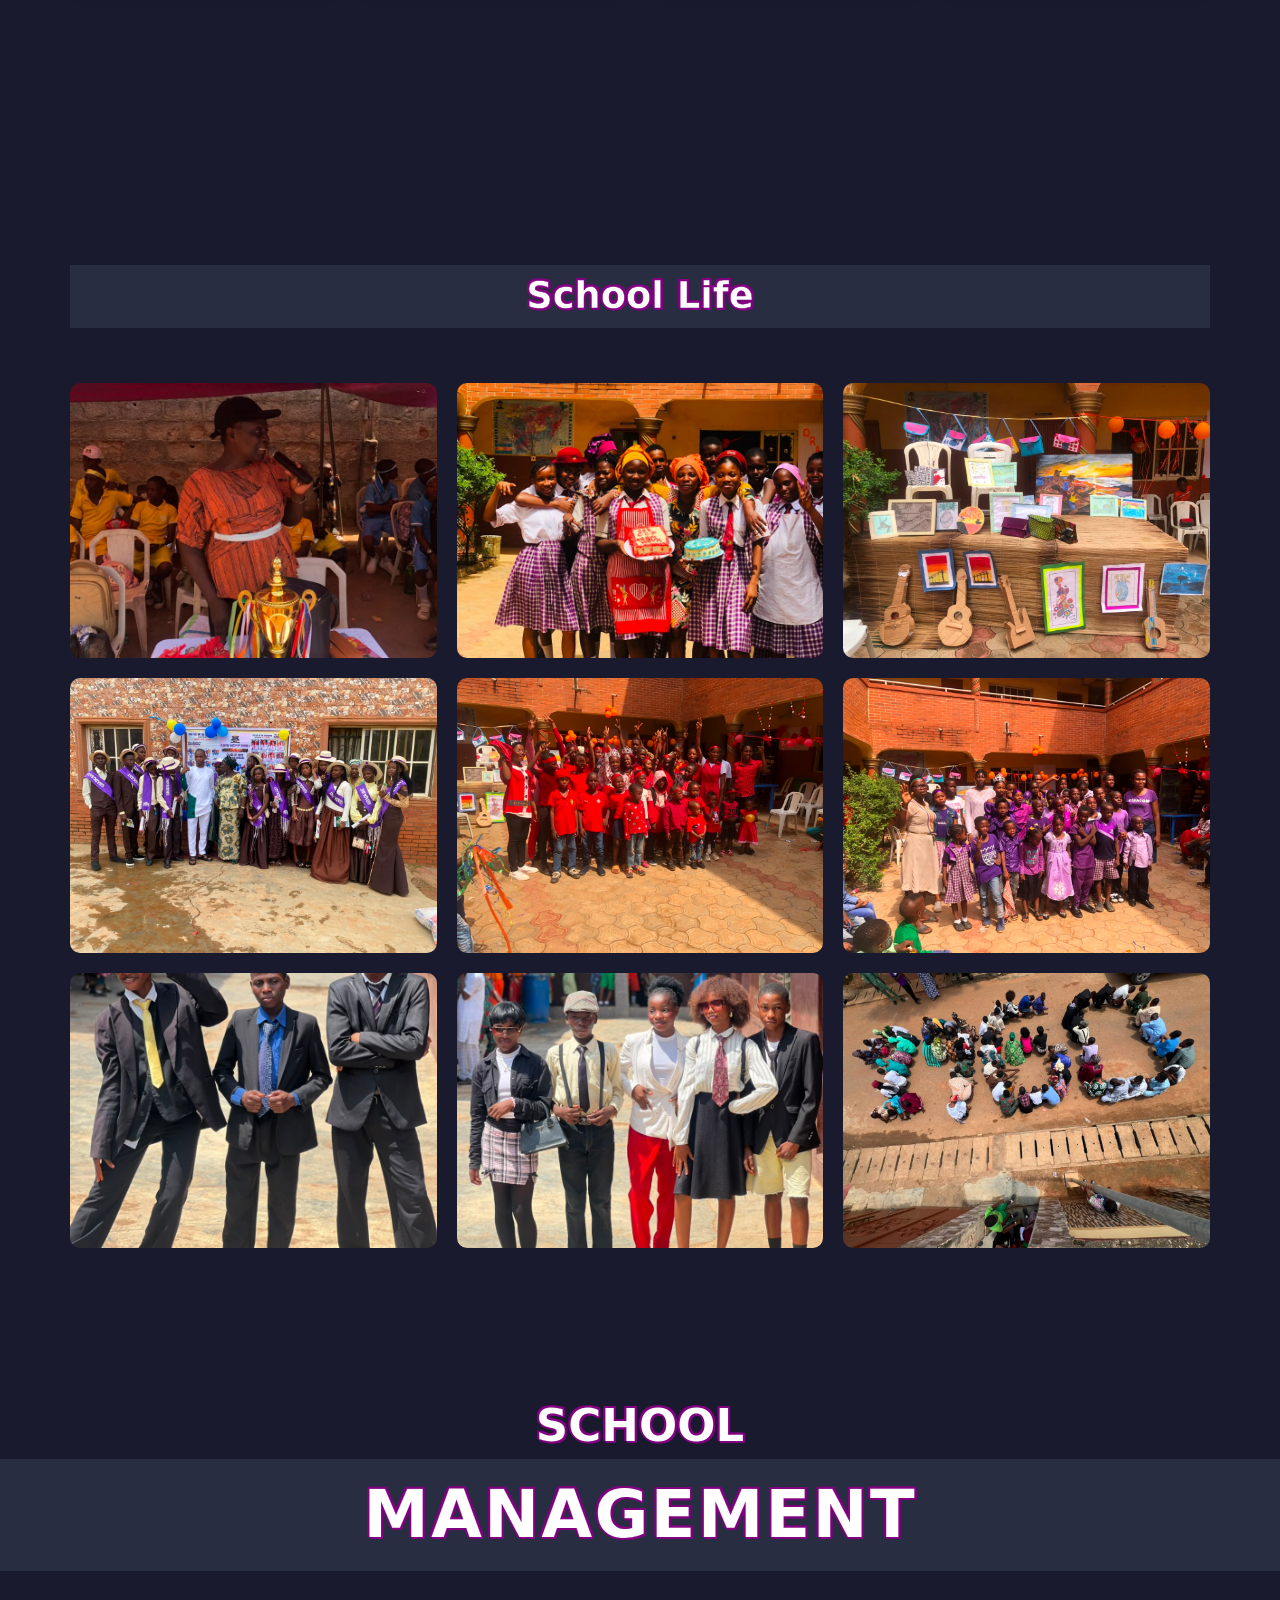
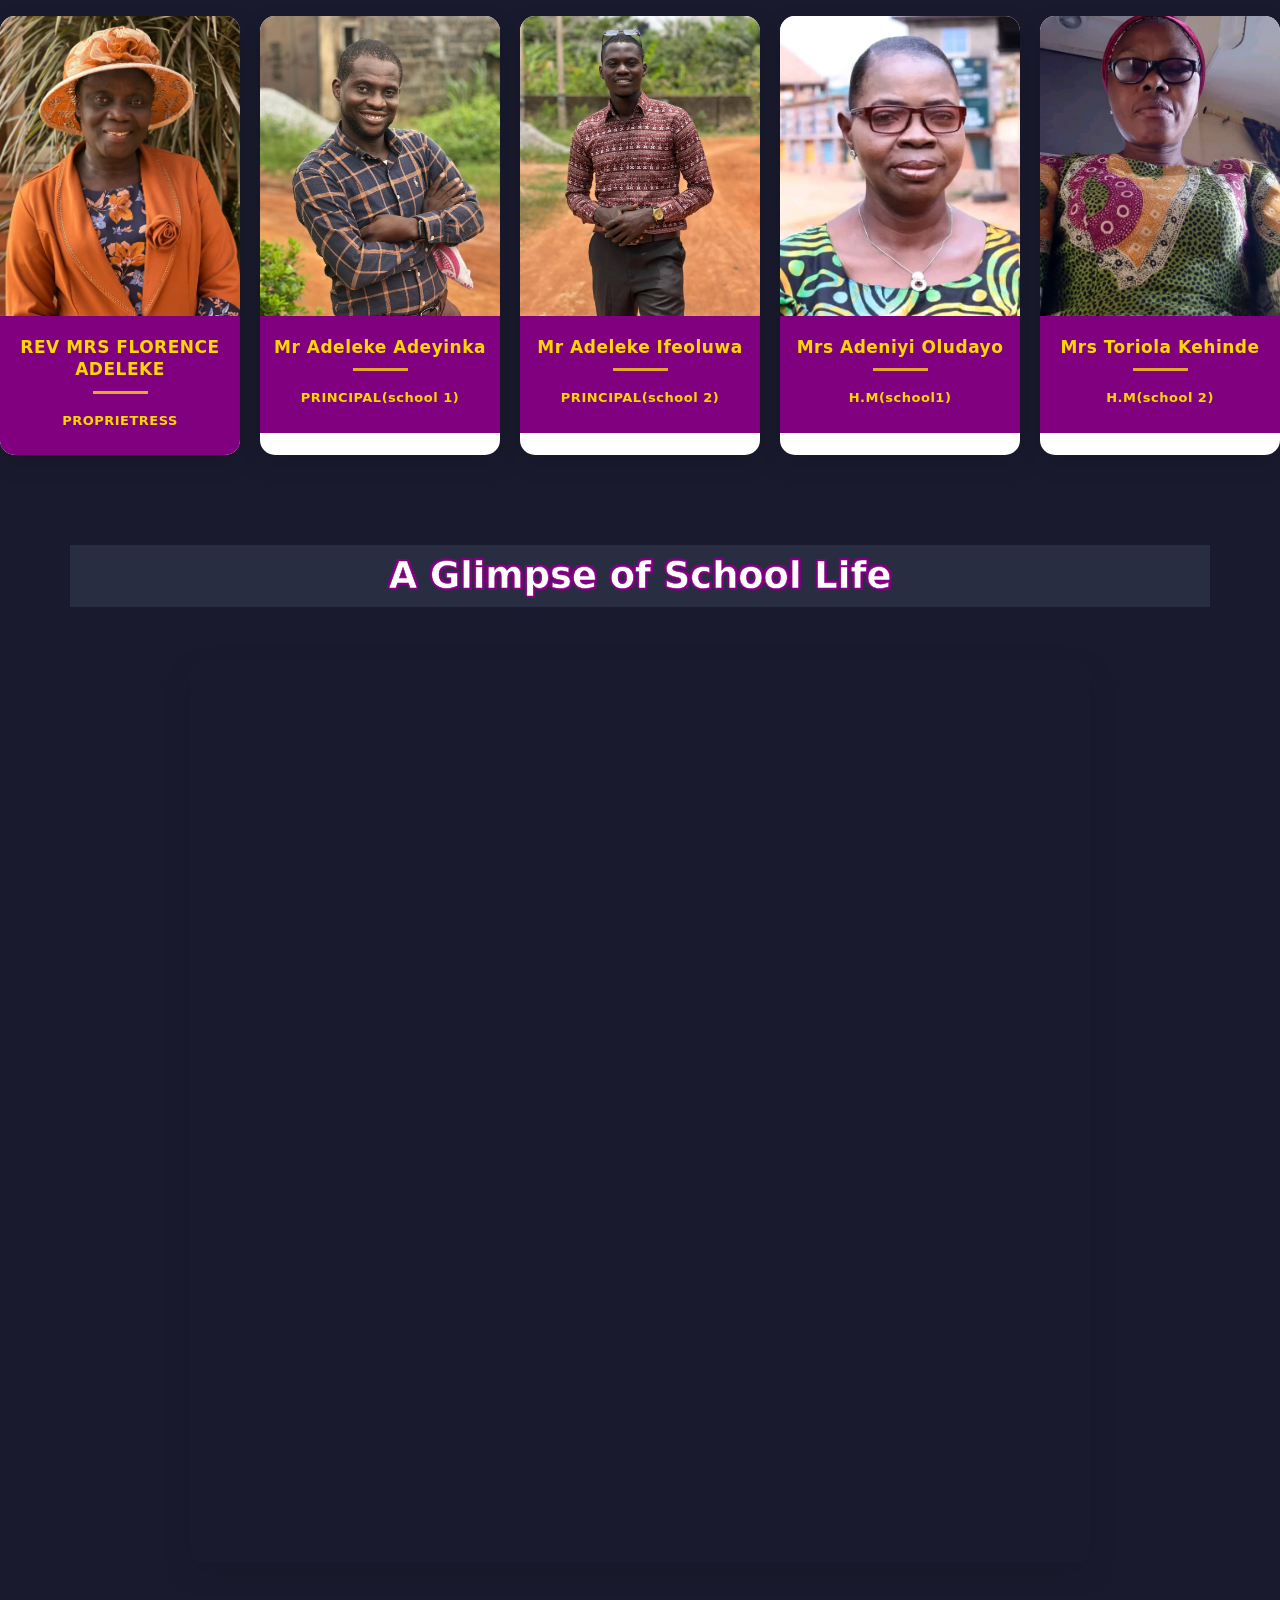
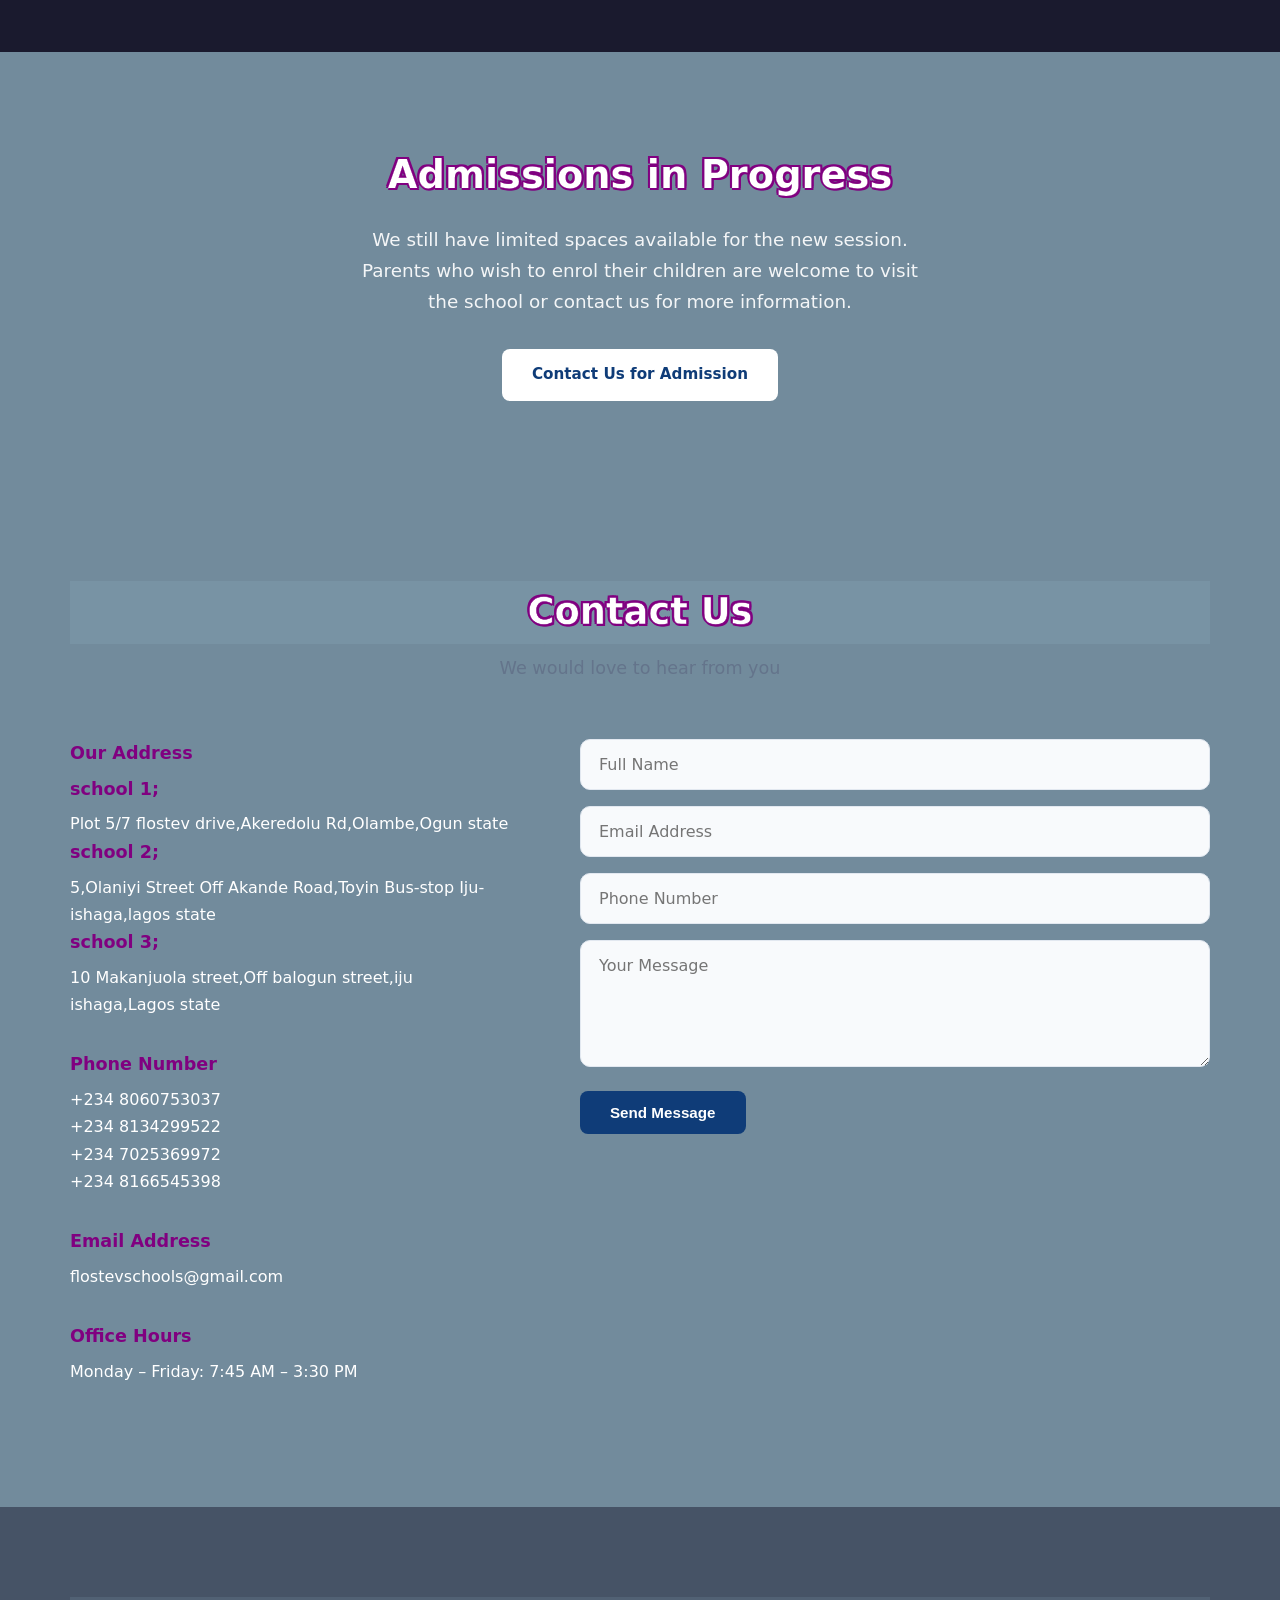
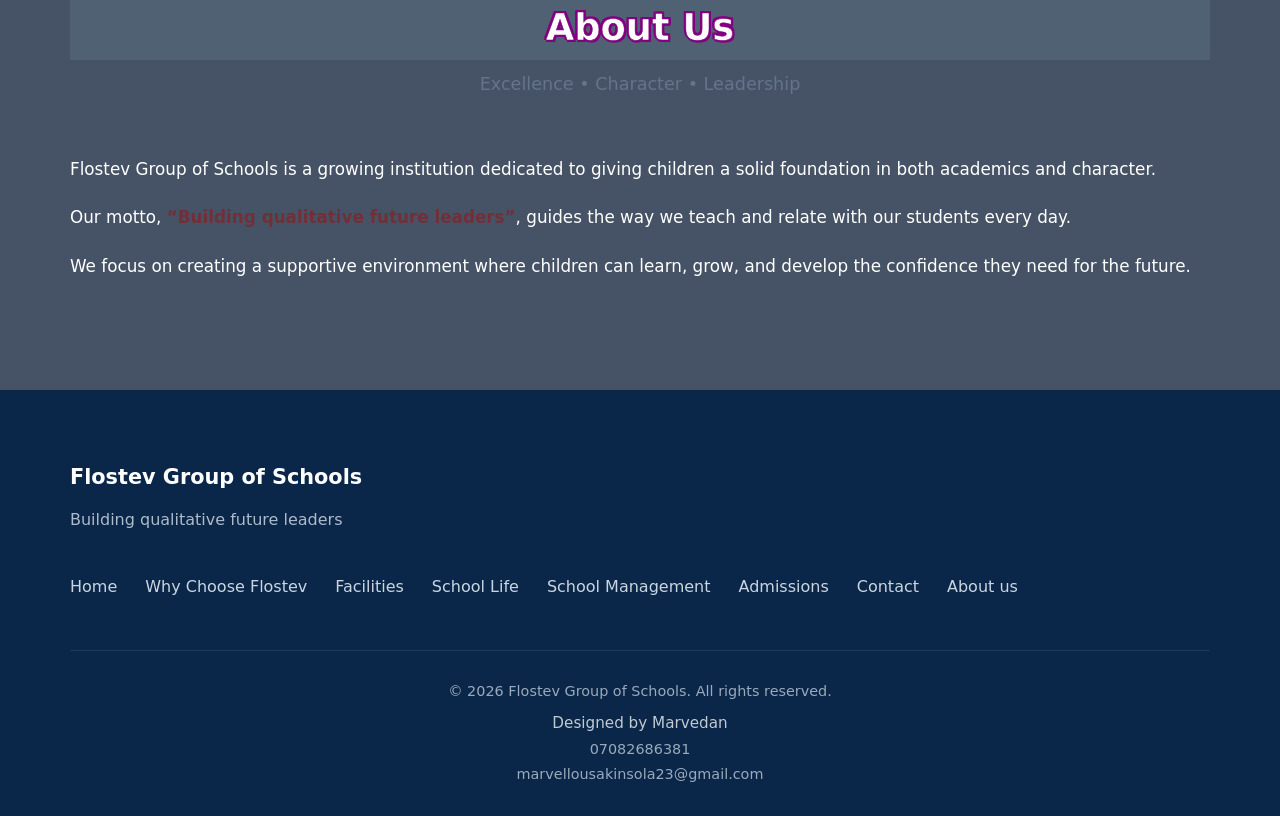
==== commit 76ed1dce: "updated" ====
--- a/index.html
+++ b/index.html
@@ -9,25 +9,30 @@
 </head>
 <body>
 
-    <!-- ========== HEADER ========== -->
- <a href="#home" class="logo">
-    <img src="logo.jpeg" alt="Flostev Group of Schools" class="logo-img">
-</a>
-
-            <nav class="nav">
-                <ul>
-                    <li><a href="#home" class="active">Home</a></li>
-                    <li><a href="#about">About</a></li>
-                    <li><a href="#facilities">Facilities</a></li>
-                    <li><a href="#admissions">Admissions</a></li>
-                    <li><a href="#contact">Contact</a></li>
-                </ul>
-            </nav>
-
-            <button class="mobile-menu-btn" aria-label="Open menu">☰</button>
-        </div>
-    </header>
-
+    
+<!-- ========== HEADER ========== -->
+<header class="header">
+    <div class="container">
+        <a href="#home" class="logo">
+            <img src="logo.jpeg" alt="Flostev Group of Schools" class="logo-img">
+        </a>
+
+        <nav class="nav">
+            <ul>
+                <li><a href="#home" class="active">Home</a></li>
+                <li><a href="#why-choose">Why Choose Flostev</a></li>
+                <li><a href="#facilities">Facilities</a></li>
+                <li><a href="#school-life">School Life</a></li>
+                <li><a href="#management">School Management</a></li>
+                <li><a href="#admissions">Admissions</a></li>
+                <li><a href="#contact">Contact</a></li>
+                <li><a href="#about">About us</a></li>
+            </ul>
+        </nav>
+
+        <button class="mobile-menu-btn" aria-label="Open menu">☰</button>
+    </div>
+</header>
     <!-- ========== HERO ========== -->
     <section id="home" class="hero">
         <div class="container">
@@ -46,7 +51,7 @@
   
    
     <!-- ========== WHY CHOOSE US ========== -->
-    <section class="section why-us">
+    <section id="why-choose" class="section why-us">why choose flostev</section>
         <div class="container">
             <div class="section-header">
                 <h2 class="section-title">Why Choose Flostev?</h2>
@@ -102,7 +107,7 @@
         </div>
     </section>
       <!-- ========== GALLERY ========== -->
-<section class="section gallery">
+<section id="school-life" class="section gallery"></section>
     <div class="container">
         <div class="section-header">
             <h2 class="section-title">School Life</h2>
@@ -128,13 +133,13 @@
                 <div class="gallery-placeholder"><img src="photo 20.jpeg"></div>
             </div>
             <div class="gallery-item">
-                <div class="gallery-placeholder"><img src="photo 12.jpeg"></div>
-            </div>
-            <div class="gallery-item">
-                <div class="gallery-placeholder"><img src="photo 19.jpeg"></div>
-            </div>
-            <div class="gallery-item">
-                <div class="gallery-placeholder"><img src="photo 18.jpeg"></div>
+                <div class="gallery-placeholder"><img src="old school 1.jpeg"></div>
+            </div>
+            <div class="gallery-item">
+                <div class="gallery-placeholder"><img src="old school 3.jpeg"></div>
+            </div>
+            <div class="gallery-item">
+                <div class="gallery-placeholder"><img src="old school.jpeg"></div>
             </div>
         </div>
     </div>
@@ -142,8 +147,7 @@
 
 
     <!-- ========== SCHOOL MANAGEMENT ========== -->
-     <section class="school-management">
-
+     <section id="management" class="school-management"></section>
     <div class="management-heading">
         <h2>SCHOOL</h2>
         <h1>MANAGEMENT</h1>
@@ -298,16 +302,30 @@
     <button type="submit" class="btn btn-primary">Send Message</button>
 </form>
         </div>
-        <!-- Floating WhatsApp Button -->
-<a href="https://wa.me/2348060753037" 
-   class="whatsapp-float" 
-   target="_blank" 
-   rel="noopener"
-   aria-label="Chat on WhatsApp">
-    <svg viewBox="0 0 32 32" width="28" height="28" fill="white">
-        <path d="M16.004 0C7.18 0 0 7.176 0 16.002c0 2.82.736 5.576 2.14 8.012L.07 31.24l7.46-1.956A15.93 15.93 0 0016.004 32C24.824 32 32 24.824 32 16.002 32 7.176 24.824 0 16.004 0zm0 29.25a13.2 13.2 0 01-6.73-1.84l-.48-.286-4.42 1.16 1.18-4.31-.314-.5a13.2 13.2 0 01-2.02-7.07c0-7.29 5.93-13.22 13.224-13.22 7.29 0 13.22 5.93 13.22 13.22 0 7.294-5.93 13.226-13.22 13.226zm7.25-9.9c-.4-.2-2.36-1.16-2.73-1.3-.36-.14-.63-.2-.9.2-.26.4-1.02 1.3-1.25 1.56-.23.26-.46.3-.86.1-.4-.2-1.68-.62-3.2-1.98-1.18-1.05-1.98-2.35-2.21-2.75-.23-.4-.02-.62.18-.82.18-.18.4-.46.6-.7.2-.23.26-.4.4-.66.13-.26.07-.5-.03-.7-.1-.2-.9-2.16-1.23-2.96-.32-.78-.66-.68-.9-.69h-.77c-.26 0-.7.1-1.06.5-.36.4-1.4 1.36-1.4 3.32s1.43 3.85 1.63 4.12c.2.26 2.82 4.3 6.84 6.03 4.02 1.72 4.02 1.15 4.74 1.08.72-.07 2.36-.96 2.7-1.9.33-.93.33-1.72.23-1.9-.1-.16-.36-.26-.76-.46z"/>
-    </svg>
-</a>
+       <!-- Floating WhatsApp Button with Multiple Numbers -->
+<div class="whatsapp-container">
+    <div class="whatsapp-popup" id="whatsappPopup">
+        <a href="https://wa.me/2348060753037" target="_blank" rel="noopener" class="whatsapp-contact">
+            <span class="contact-name">proprietress</span>
+            <span class="contact-number">0806 075 3037</span>
+        </a>
+        <a href="https://wa.me/+2348134299522" target="_blank" rel="noopener" class="whatsapp-contact">
+            <span class="contact-name">principal Olambe</span>
+            <span class="contact-number">08134299522</span>
+        </a>
+        <a href="https://wa.me/+2347025369972" target="_blank" rel="noopener" class="whatsapp-contact">
+            <span class="contact-name">principal iju</span>
+            <span class="contact-number">07025369972</span>
+        </a>
+    
+    </div>
+
+    <button class="whatsapp-float" id="whatsappBtn" aria-label="Chat on WhatsApp">
+        <svg viewBox="0 0 32 32" width="28" height="28" fill="white">
+            <path d="M16.004 0C7.18 0 0 7.176 0 16.002c0 2.82.736 5.576 2.14 8.012L.07 31.24l7.46-1.956A15.93 15.93 0 0016.004 32C24.824 32 32 24.824 32 16.002 32 7.176 24.824 0 16.004 0zm0 29.25a13.2 13.2 0 01-6.73-1.84l-.48-.286-4.42 1.16 1.18-4.31-.314-.5a13.2 13.2 0 01-2.02-7.07c0-7.29 5.93-13.22 13.224-13.22 7.29 0 13.22 5.93 13.22 13.22 0 7.294-5.93 13.226-13.22 13.226zm7.25-9.9c-.4-.2-2.36-1.16-2.73-1.3-.36-.14-.63-.2-.9.2-.26.4-1.02 1.3-1.25 1.56-.23.26-.46.3-.86.1-.4-.2-1.68-.62-3.2-1.98-1.18-1.05-1.98-2.35-2.21-2.75-.23-.4-.02-.62.18-.82.18-.18.4-.46.6-.7.2-.23.26-.4.4-.66.13-.26.07-.5-.03-.7-.1-.2-.9-2.16-1.23-2.96-.32-.78-.66-.68-.9-.69h-.77c-.26 0-.7.1-1.06.5-.36.4-1.4 1.36-1.4 3.32s1.43 3.85 1.63 4.12c.2.26 2.82 4.3 6.84 6.03 4.02 1.72 4.02 1.15 4.74 1.08.72-.07 2.36-.96 2.7-1.9.33-.93.33-1.72.23-1.9-.1-.16-.36-.26-.76-.46z"/>
+        </svg>
+    </button>
+</div>
     </div>
 </section>
 
@@ -347,9 +365,13 @@
                 </div>
                 <div class="footer-links">
                     <a href="#home">Home</a>
-                    <a href="#about">About</a>
-                    <a href="#academics">Academics</a>
+                    <a href="#why-choose">Why Choose Flostev</a>
+                    <a href="#facilities">Facilities</a>
+                    <a href="#school-life">School Life</a>
+                    <a href="#management">School Management</a>
+                    <a href="#admissions">Admissions</a>
                     <a href="#contact">Contact</a>
+                    <a href="#about">About us</a>
                 </div>
             </div>
             <div class="footer-bottom">
@@ -364,4 +386,5 @@
 
     <script src="script.js"></script>
 </body>
-</html>+</html>
+  
--- a/styles.css
+++ b/styles.css
@@ -73,7 +73,7 @@
 
 /* ========== HEADER ========== */
 .header {
-    background-color: var(--white);
+    background-color: rgb(114,47,55);
     box-shadow: 0 1px 8px rgba(0, 0, 0, 0.06);
     position: sticky;
     top: 0;
@@ -150,8 +150,16 @@
     font-weight: 700;
     margin-bottom: 16px;
     letter-spacing: -0.5px;
-    -webkit-text-stroke: 2px rgb(128, 0, 128);
+    -webkit-text-stroke: 0px rgb(128, 0, 128);
     color: rgb(255, 255,255);
+    font-weight: 900;
+    text-shadow: 2px 2px 0 #800080,
+    -2px -2px 0 #800080,
+    2px -2px 0 #800080,
+    0 2px 0 #800080,
+    2px 0 0 #800080,
+    0 -2px 0 #800080,
+    -2px 0 0 #800080;
 }
 .hero .motto {
     font-size: 1.35rem;
@@ -191,8 +199,15 @@
     font-size: 2.3rem;
      background: rgba(173, 216, 230, 0.1);
     color: rgb(255, 255, 255);
-    -webkit-text-stroke: 1px rgb(128, 0, 128);
-
+    -webkit-text-stroke: 0.5px rgb(128, 0, 128);
+    font-weight: 900;
+    text-shadow: 2px 2px 0 #800080,
+    -2px -2px 0 #800080,
+    2px -2px 0 #800080,
+    0 2px 0 #800080,
+    2px 0 0 #800080,
+    0 -2px 0 #800080,
+    -2px 0 0 #800080;
     
 
     font-weight: 700;
@@ -206,7 +221,7 @@
 
 /* ========== ABOUT ========== */
 .about {
-     background: rgba(173, 216, 230,0.3);
+     background: rgba(173, 216, 230, 0.3);
     color: rgb(255, 255, 255);
 }
 
@@ -325,7 +340,7 @@
 
 /* ========== ADMISSIONS ========== */
 .admissions {
-     background: rgba(173, 216, 230, 0.3);
+     background: rgba(173, 216, 230, 0.6);
     color: rgb(255, 255, 255);
     text-align: center;
     padding: 90px 0;
@@ -336,7 +351,15 @@
     font-size: 2.4rem;
     font-weight: 700;
     margin-bottom: 16px;
-     -webkit-text-stroke: 1px rgb(128, 0, 128);
+     -webkit-text-stroke: 0.2px rgb(128, 0, 128);
+       font-weight: 900;
+    text-shadow: 2px 2px 0 #800080,
+    -2px -2px 0 #800080,
+    2px -2px 0 #800080,
+    0 2px 0 #800080,
+    2px 0 0 #800080,
+    0 -2px 0 #800080,
+    -2px 0 0 #800080;
 }
 
 .admissions-content p {
@@ -359,7 +382,7 @@
 
 /* ========== CONTACT ========== */
  .contact{
-     background: rgba(173, 216, 230,0.3);
+     background: rgba(173, 216, 230,0.6);
     color: rgb(255, 255, 255);
 }
 
@@ -414,42 +437,90 @@
     align-self: flex-start;
     margin-top: 8px;
 }
-
-/* ========== FLOATING WHATSAPP BUTTON ========== */
-.whatsapp-float {
+/* ========== MULTI WHATSAPP BUTTON ========== */
+.whatsapp-container {
     position: fixed;
     bottom: 28px;
     right: 28px;
+    z-index: 9999;
+}
+
+.whatsapp-float {
     width: 58px;
     height: 58px;
     background-color: #25D366;
-    color: white;
     border-radius: 50%;
     display: flex;
     align-items: center;
     justify-content: center;
     box-shadow: 0 6px 20px rgba(37, 211, 102, 0.4);
-    z-index: 9999;
+    border: none;
+    cursor: pointer;
     transition: all 0.3s ease;
-    text-decoration: none;
 }
 
 .whatsapp-float:hover {
     background-color: #20ba5a;
     transform: scale(1.08);
-    box-shadow: 0 8px 25px rgba(37, 211, 102, 0.5);
-}
-
-.whatsapp-float svg {
-    width: 28px;
-    height: 28px;
-}
-
-/* Mobile adjustment */
+}
+
+.whatsapp-popup {
+    position: absolute;
+    bottom: 70px;
+    right: 0;
+    background: rgb(255, 255, 255);
+    border-radius: 12px;
+    box-shadow: 0 10px 30px rgba(0, 0, 0, 0.15);
+    width: 230px;
+    opacity: 0;
+    visibility: hidden;
+    transform: translateY(10px);
+    transition: all 0.3s ease;
+    overflow: hidden;
+}
+
+.whatsapp-popup.active {
+    opacity: 1;
+    visibility: visible;
+    transform: translateY(0);
+}
+
+.whatsapp-contact {
+    display: flex;
+    flex-direction: column;
+    padding: 14px 18px;
+    text-decoration: none;
+    color: #1f2937;
+    border-bottom: 1px solid #f1f5f9;
+    transition: background 0.2s;
+}
+
+.whatsapp-contact:last-child {
+    border-bottom: none;
+}
+
+.whatsapp-contact:hover {
+    background-color: rgb(255,255,255);
+}
+
+.contact-name {
+    font-weight: 600;
+    font-size: 0.95rem;
+    color: #111827;
+}
+
+.contact-number {
+    font-size: 0.85rem;
+    color: #6b7280;
+    margin-top: 2px;
+}
+
 @media (max-width: 480px) {
-    .whatsapp-float {
+    .whatsapp-container {
         bottom: 20px;
         right: 20px;
+    }
+    .whatsapp-float {
         width: 52px;
         height: 52px;
     }
@@ -512,125 +583,21 @@
 
 
 
-/* ========== RESPONSIVE ========== */
-@media (max-width: 992px) {
-    .features-grid,
-    .facilities-grid {
-        grid-template-columns: repeat(2, 1fr);
-    }
-
-    .programs-grid {
-        grid-template-columns: 1fr;
-    }
-}
-
-@media (max-width: 768px) {
-    .nav {
-        display: none;
-        position: absolute;
-        top: 100%;
-        left: 0;
-        width: 100%;
-        background: white;
-        box-shadow: 0 15px 30px rgba(0, 0, 0, 0.1);
-        padding: 25px 0;
-    }
-
-    .nav.active {
-        display: block;
-    }
-
-    .nav ul {
-        flex-direction: column;
-        align-items: center;
-        gap: 22px;
-    }
-
-    .mobile-menu-btn {
-        display: block;
-    }
-
-    .hero-content h2 {
-        font-size: 2.2rem;
-    }
-
-    .hero {
-        padding: 100px 0 90px;
-    }
-
-    .about-content,
-    .contact-content {
-        grid-template-columns: 1fr;
-        gap: 40px;
-    }
-
-    .features-grid,
-    .facilities-grid {
-        grid-template-columns: 1fr;
-    }
-
-    .section {
-        padding: 70px 0;
-    }
-
-    .section-title {
-        font-size: 1.9rem;
-    }
-}
-/* ========== IMPROVED MOBILE MENU ========== */
+/* ========== MOBILE MENU ========== */
 .mobile-menu-btn {
     display: none;
     background: none;
     border: none;
     cursor: pointer;
-    width: 30px;
-    height: 24px;
-    position: relative;
+    font-size: 1.8rem;
+    color: var(--primary);
     z-index: 1001;
-}
-
-.mobile-menu-btn span {
-    display: block;
-    width: 100%;
-    height: 3px;
-    background-color: #0f3c78;
-    border-radius: 3px;
-    position: absolute;
-    left: 0;
-    transition: all 0.3s ease;
-}
-
-.mobile-menu-btn span:nth-child(1) {
-    top: 0;
-}
-
-.mobile-menu-btn span:nth-child(2) {
-    top: 10px;
-}
-
-.mobile-menu-btn span:nth-child(3) {
-    top: 20px;
-}
-
-/* Animate to X when active */
-.mobile-menu-btn.active span:nth-child(1) {
-    top: 10px;
-    transform: rotate(45deg);
-}
-
-.mobile-menu-btn.active span:nth-child(2) {
-    opacity: 0;
-}
-
-.mobile-menu-btn.active span:nth-child(3) {
-    top: 10px;
-    transform: rotate(-45deg);
-}
-
-/* Mobile Navigation */
+    padding: 5px;
+}
+
 @media (max-width: 768px) {
     .mobile-menu-btn {
-        display: block;
+        display: block !important;
     }
 
     .nav {
@@ -639,21 +606,22 @@
         left: 0;
         width: 100%;
         background: white;
-        box-shadow: 0 15px 30px rgba(0, 0, 0, 0.1);
+        box-shadow: 0 15px 30px rgba(0, 0, 0, 0.12);
         max-height: 0;
         overflow: hidden;
         transition: max-height 0.4s ease;
+        z-index: 1000;
     }
 
     .nav.active {
-        max-height: 400px;
+        max-height: 450px;
     }
 
     .nav ul {
         flex-direction: column;
         align-items: center;
         gap: 0;
-        padding: 20px 0;
+        padding: 15px 0 25px;
     }
 
     .nav ul li {
@@ -665,12 +633,16 @@
         display: block;
         padding: 14px 0;
         font-size: 1.05rem;
-    }
-}
-
-/* Header scrolled effect */
-.header.scrolled {
-    box-shadow: 0 4px 20px rgba(0, 0, 0, 0.1);
+        color: #334155;
+        font-weight: 500;
+        transition: all 0.2s;
+    }
+
+    .nav ul li a:hover,
+    .nav ul li a.active {
+        color: var(--primary);
+        background-color: #f1f5f9;
+    }
 }
 /* ============================= */
 /* SCHOOL MANAGEMENT */
@@ -714,7 +686,15 @@
     letter-spacing: 3px
      background  rgba(173, 216, 230, 0.1);
     color: rgb(255, 255, 255);
-    -webkit-text-stroke: 0.5px rgb(128, 0, 128);
+    -webkit-text-stroke: 0.1px rgb(128, 0, 128);
+      font-weight: 900;
+    text-shadow: 2px 2px 0 #800080,
+    -2px -2px 0 #800080,
+    2px -2px 0 #800080,
+    0 2px 0 #800080,
+    2px 0 0 #800080,
+    0 -2px 0 #800080,
+    -2px 0 0 #800080;
 }
 
 .management-heading h1 {
@@ -724,7 +704,15 @@
     letter-spacing: 2px;
      background: rgba(173, 216, 230, 0.1);
     color: rgb(255, 255, 255);
-    -webkit-text-stroke: 2px rgb(128, 0, 128);
+    -webkit-text-stroke: 0.2px rgb(128, 0, 128);
+      font-weight: 900;
+    text-shadow: 2px 2px 0 #800080,
+    -2px -2px 0 #800080,
+    2px -2px 0 #800080,
+    0 2px 0 #800080,
+    2px 0 0 #800080,
+    0 -2px 0 #800080,
+    -2px 0 0 #800080;
 }
 
 .management-heading p {
@@ -958,6 +946,7 @@
     background: #e2e8f0;
 }
 
+
 /* When you add real images later, use this instead of the placeholder */
 .gallery-item img {
     width: 100%;
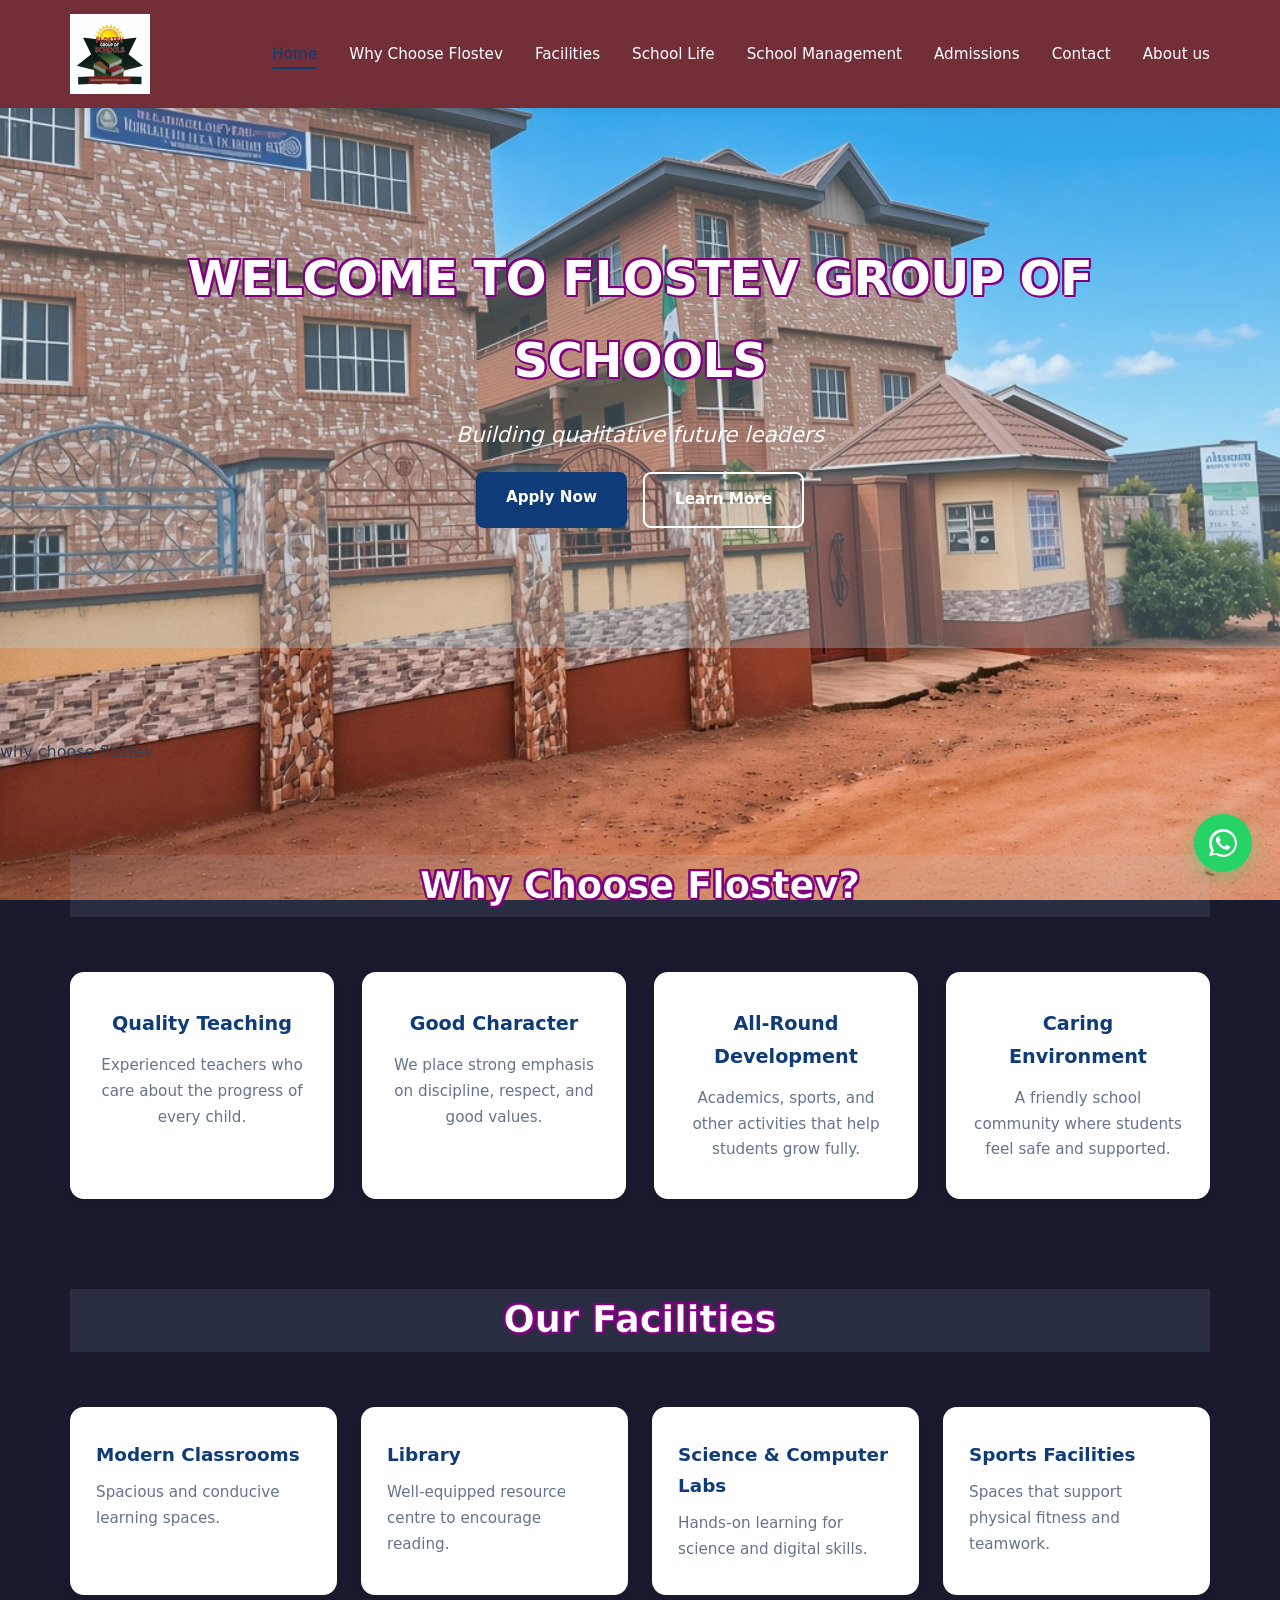
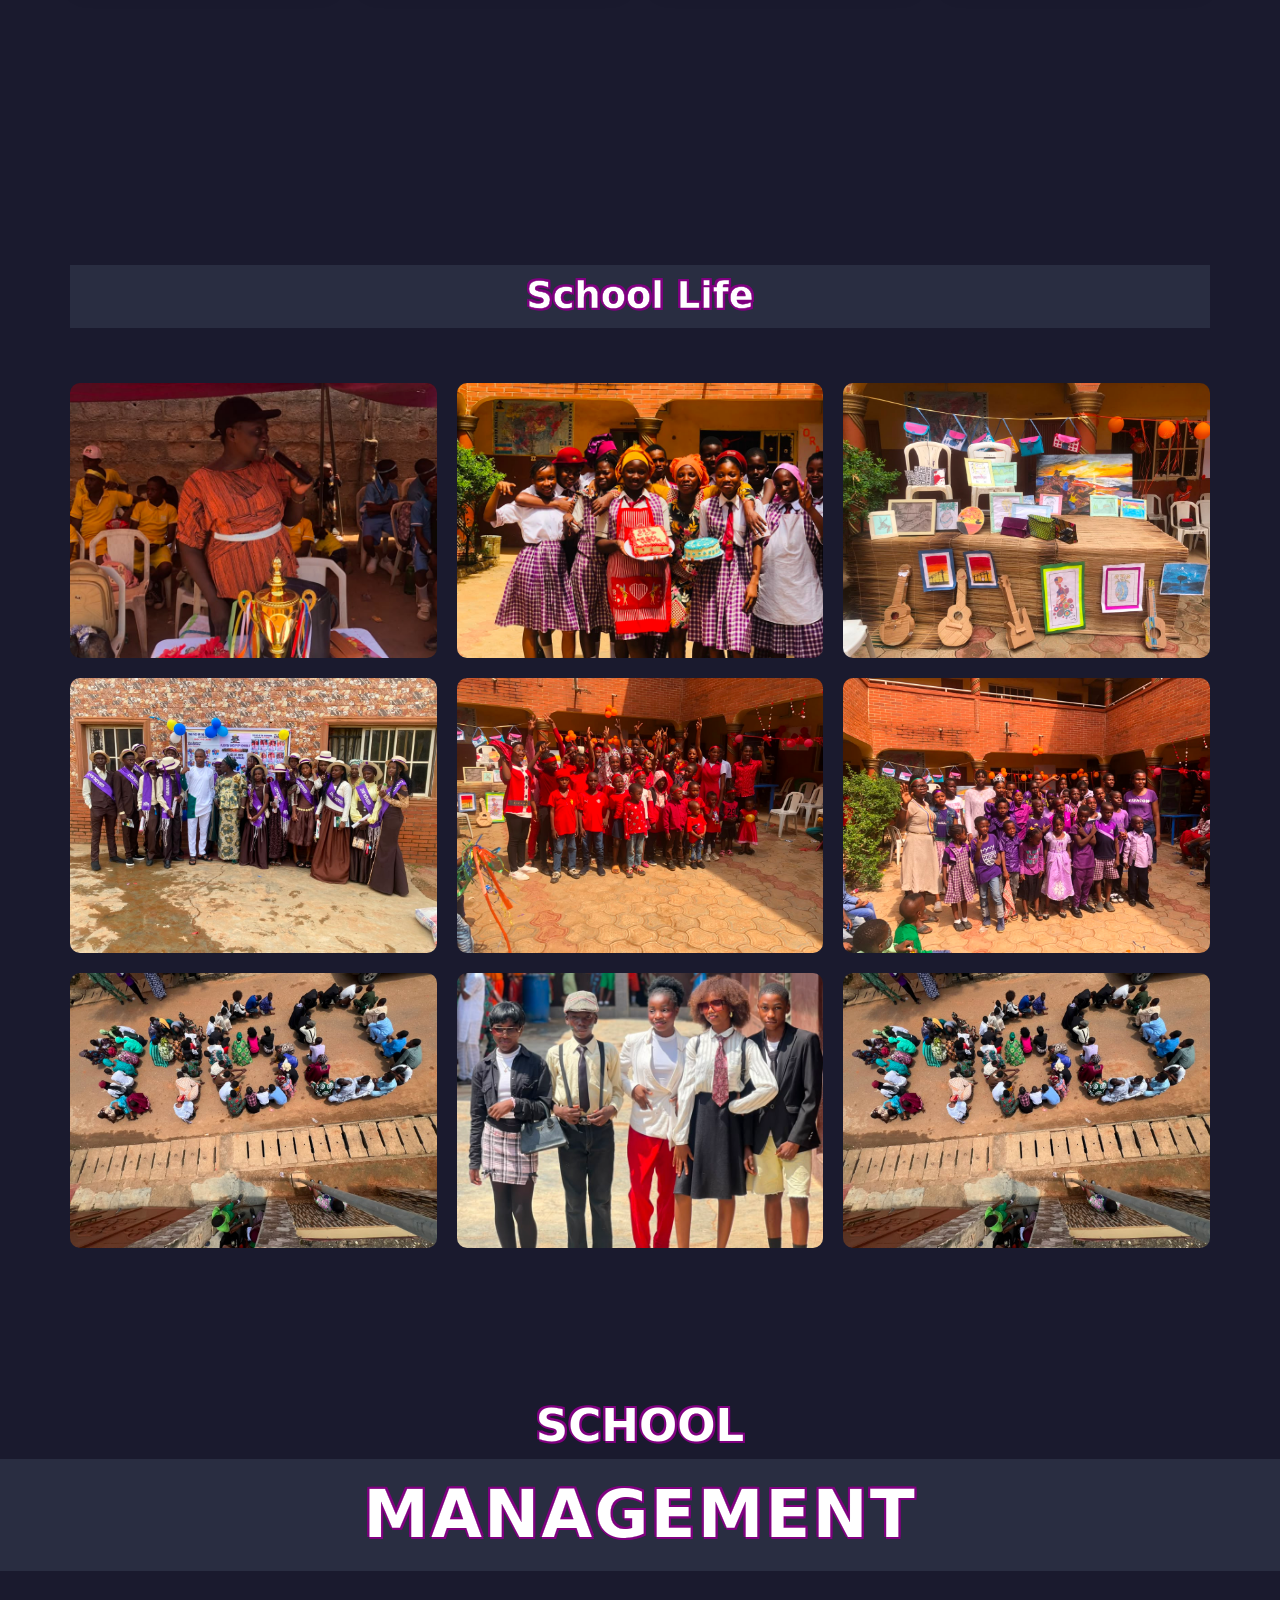
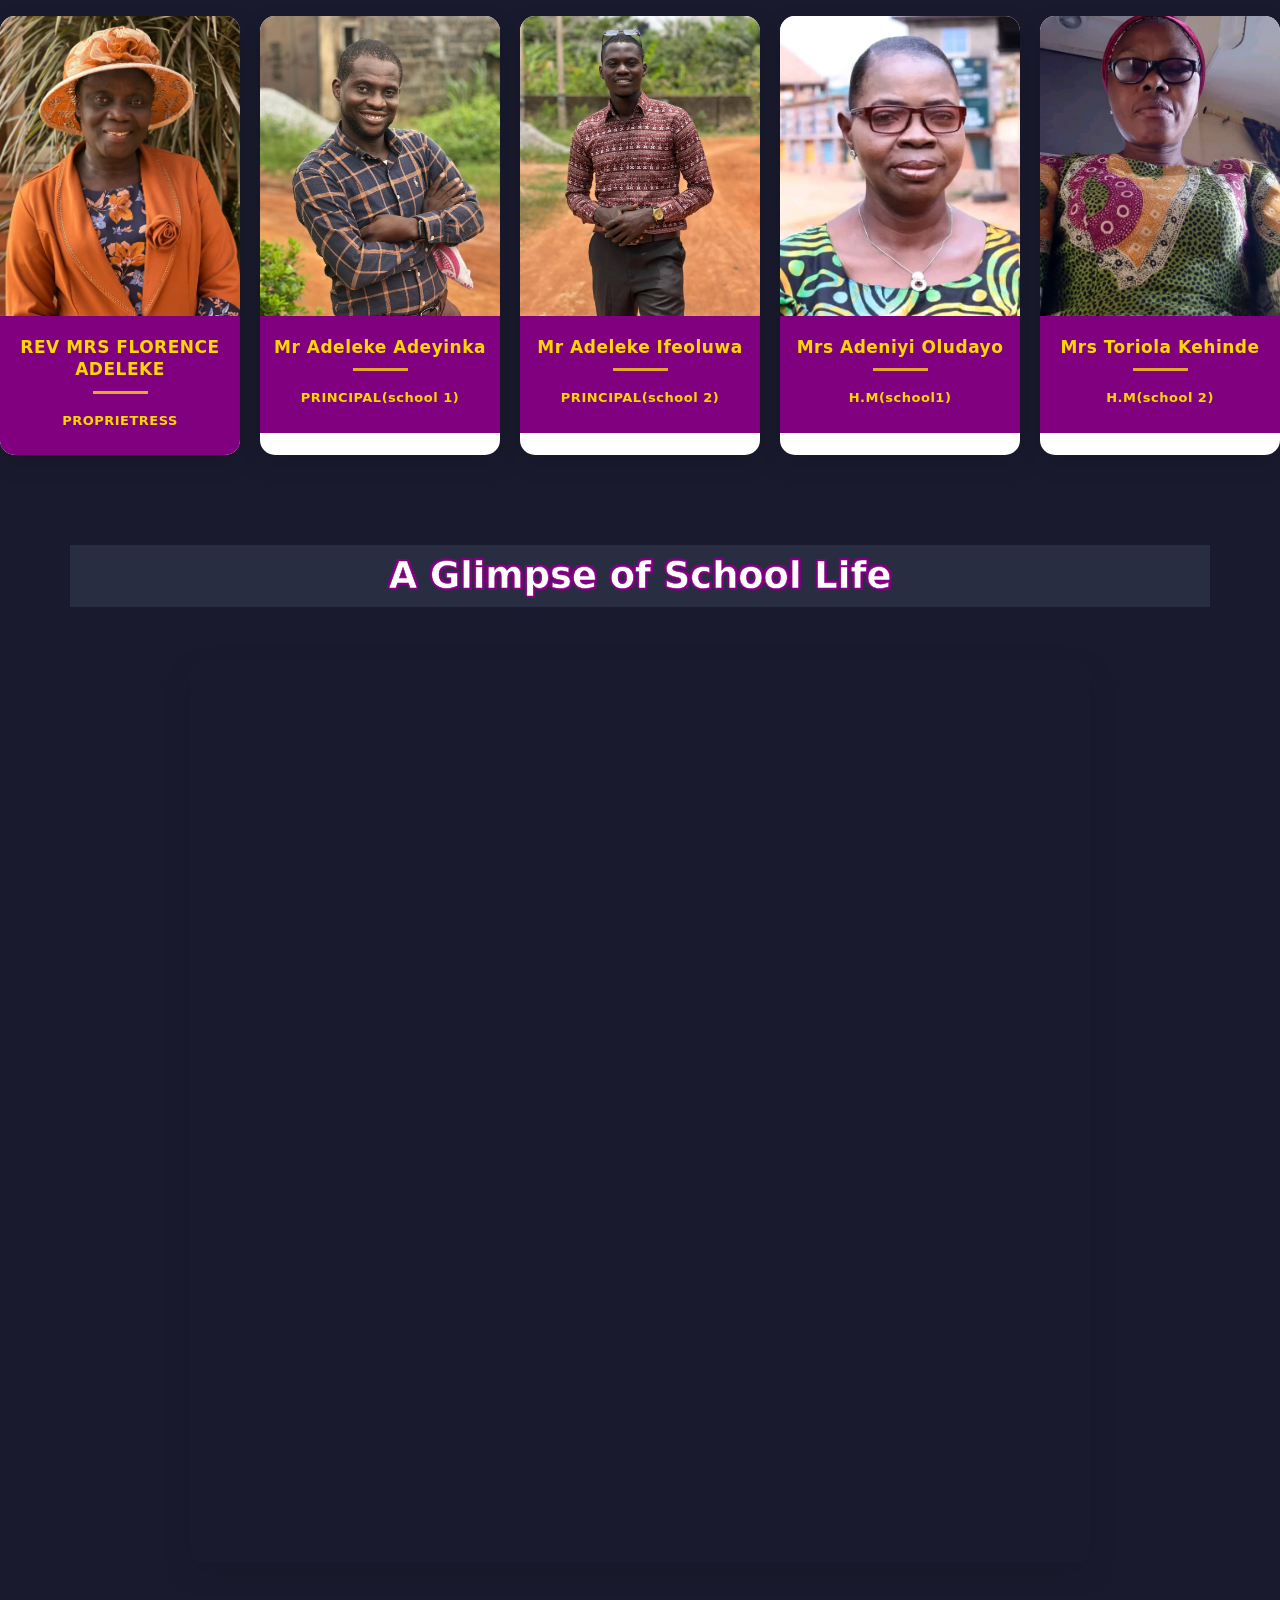
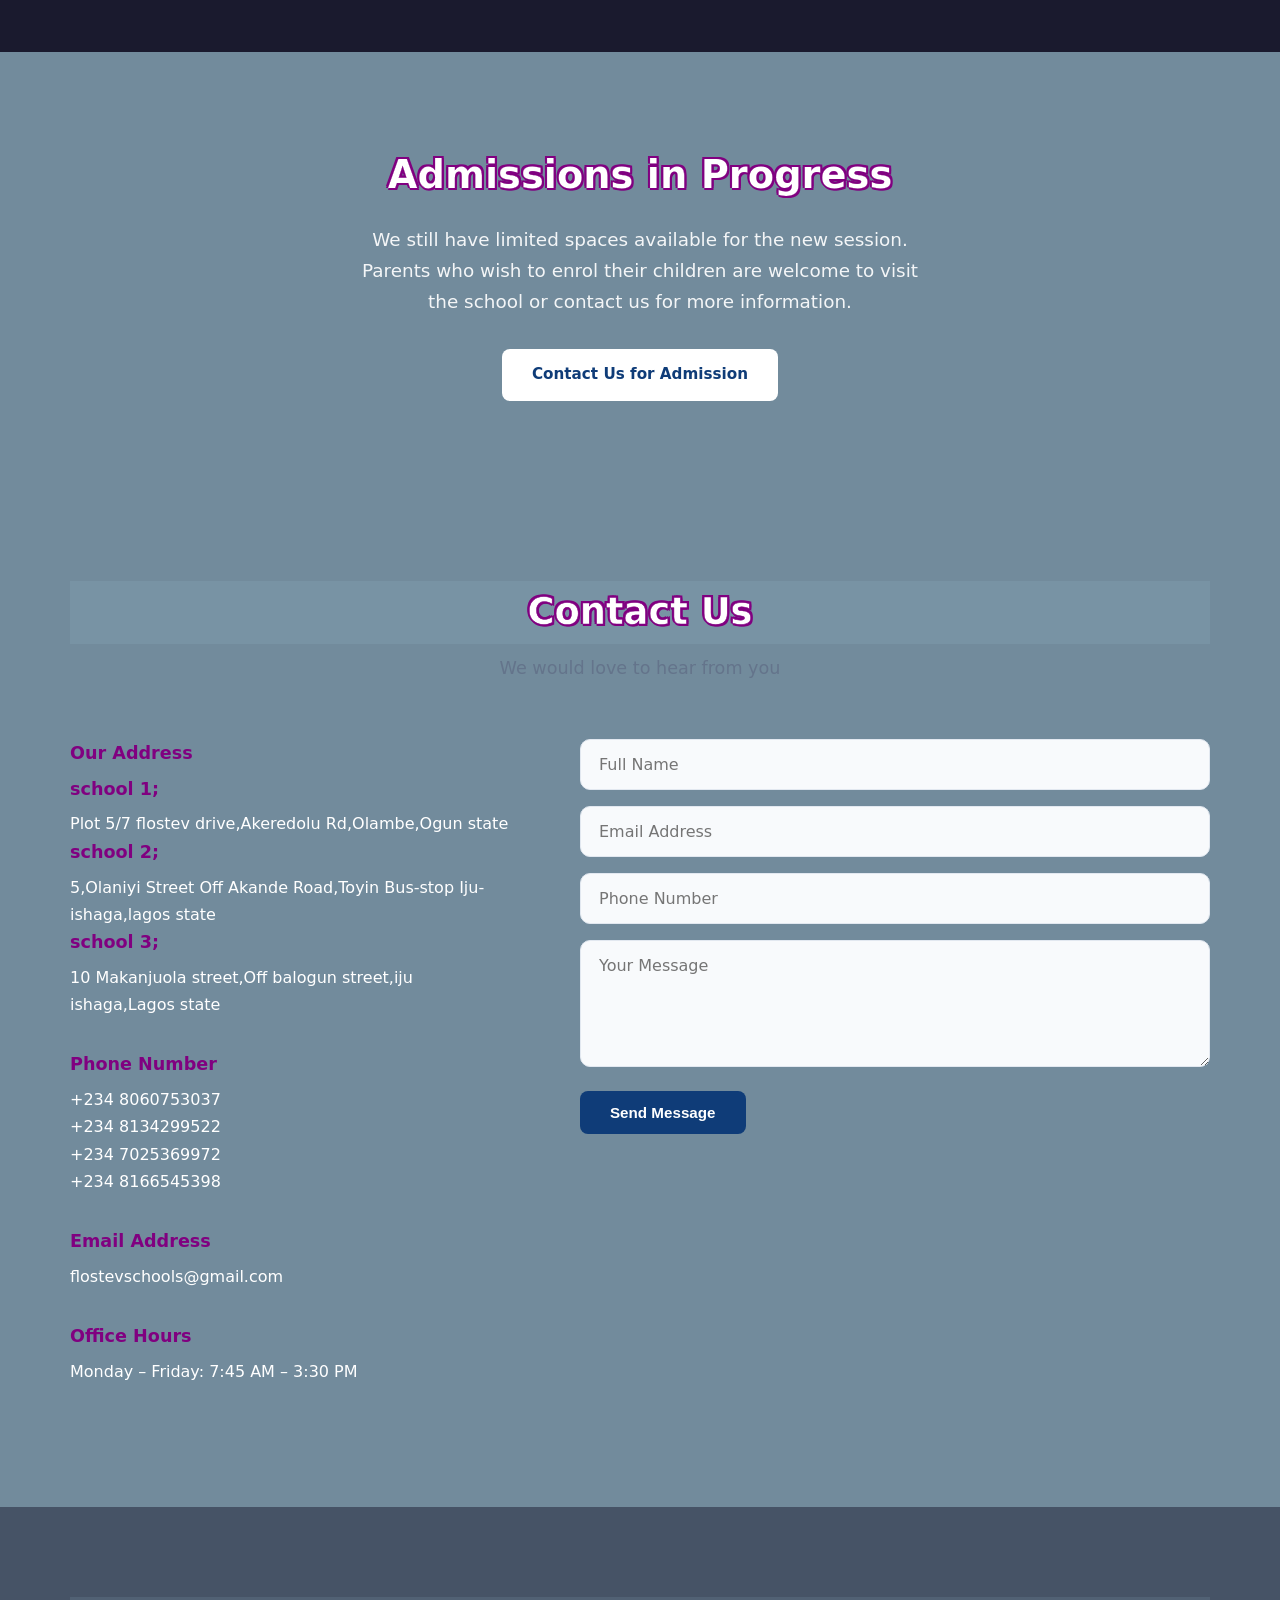
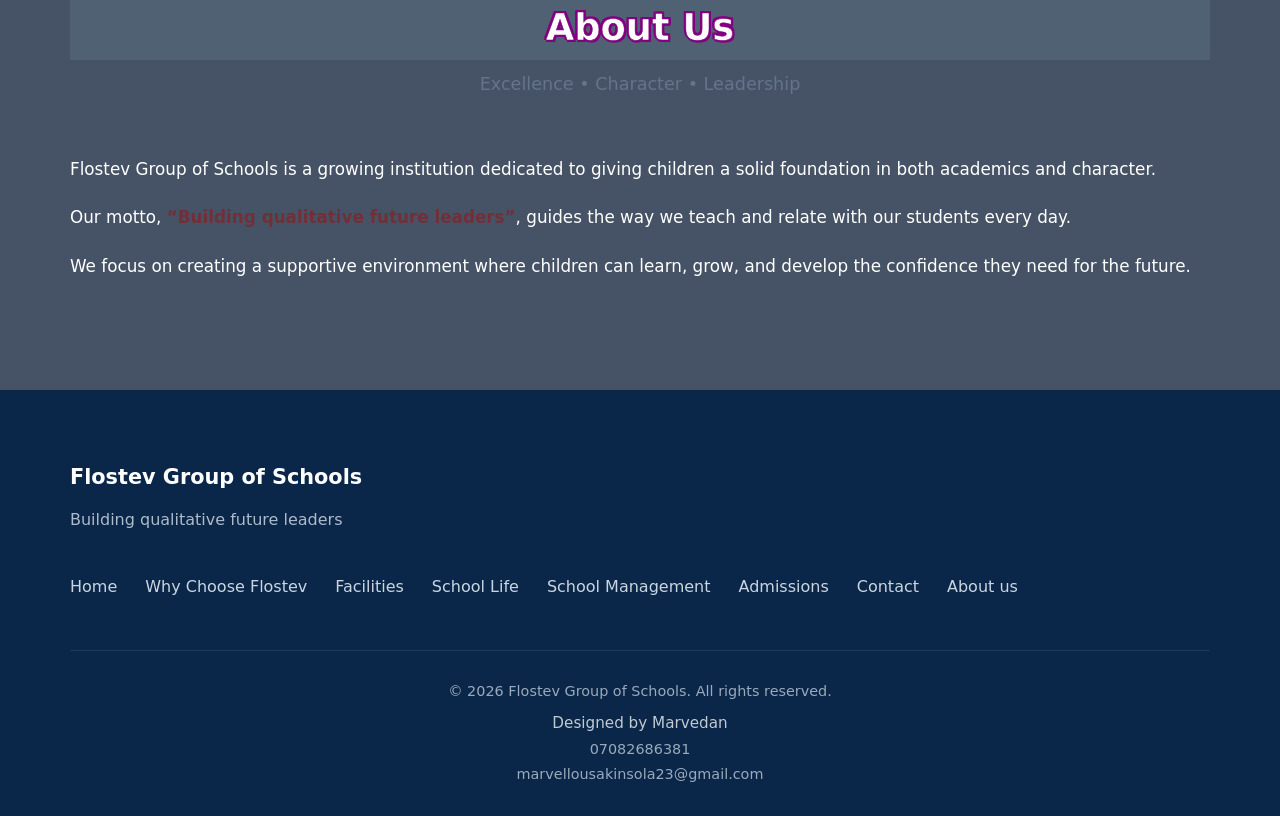
==== commit 3cf82fc9: "updated" ====
--- a/index.html
+++ b/index.html
@@ -133,7 +133,7 @@
                 <div class="gallery-placeholder"><img src="photo 20.jpeg"></div>
             </div>
             <div class="gallery-item">
-                <div class="gallery-placeholder"><img src="old school 1.jpeg"></div>
+                <div class="gallery-placeholder"><img src="old school.jpeg"></div>
             </div>
             <div class="gallery-item">
                 <div class="gallery-placeholder"><img src="old school 3.jpeg"></div>
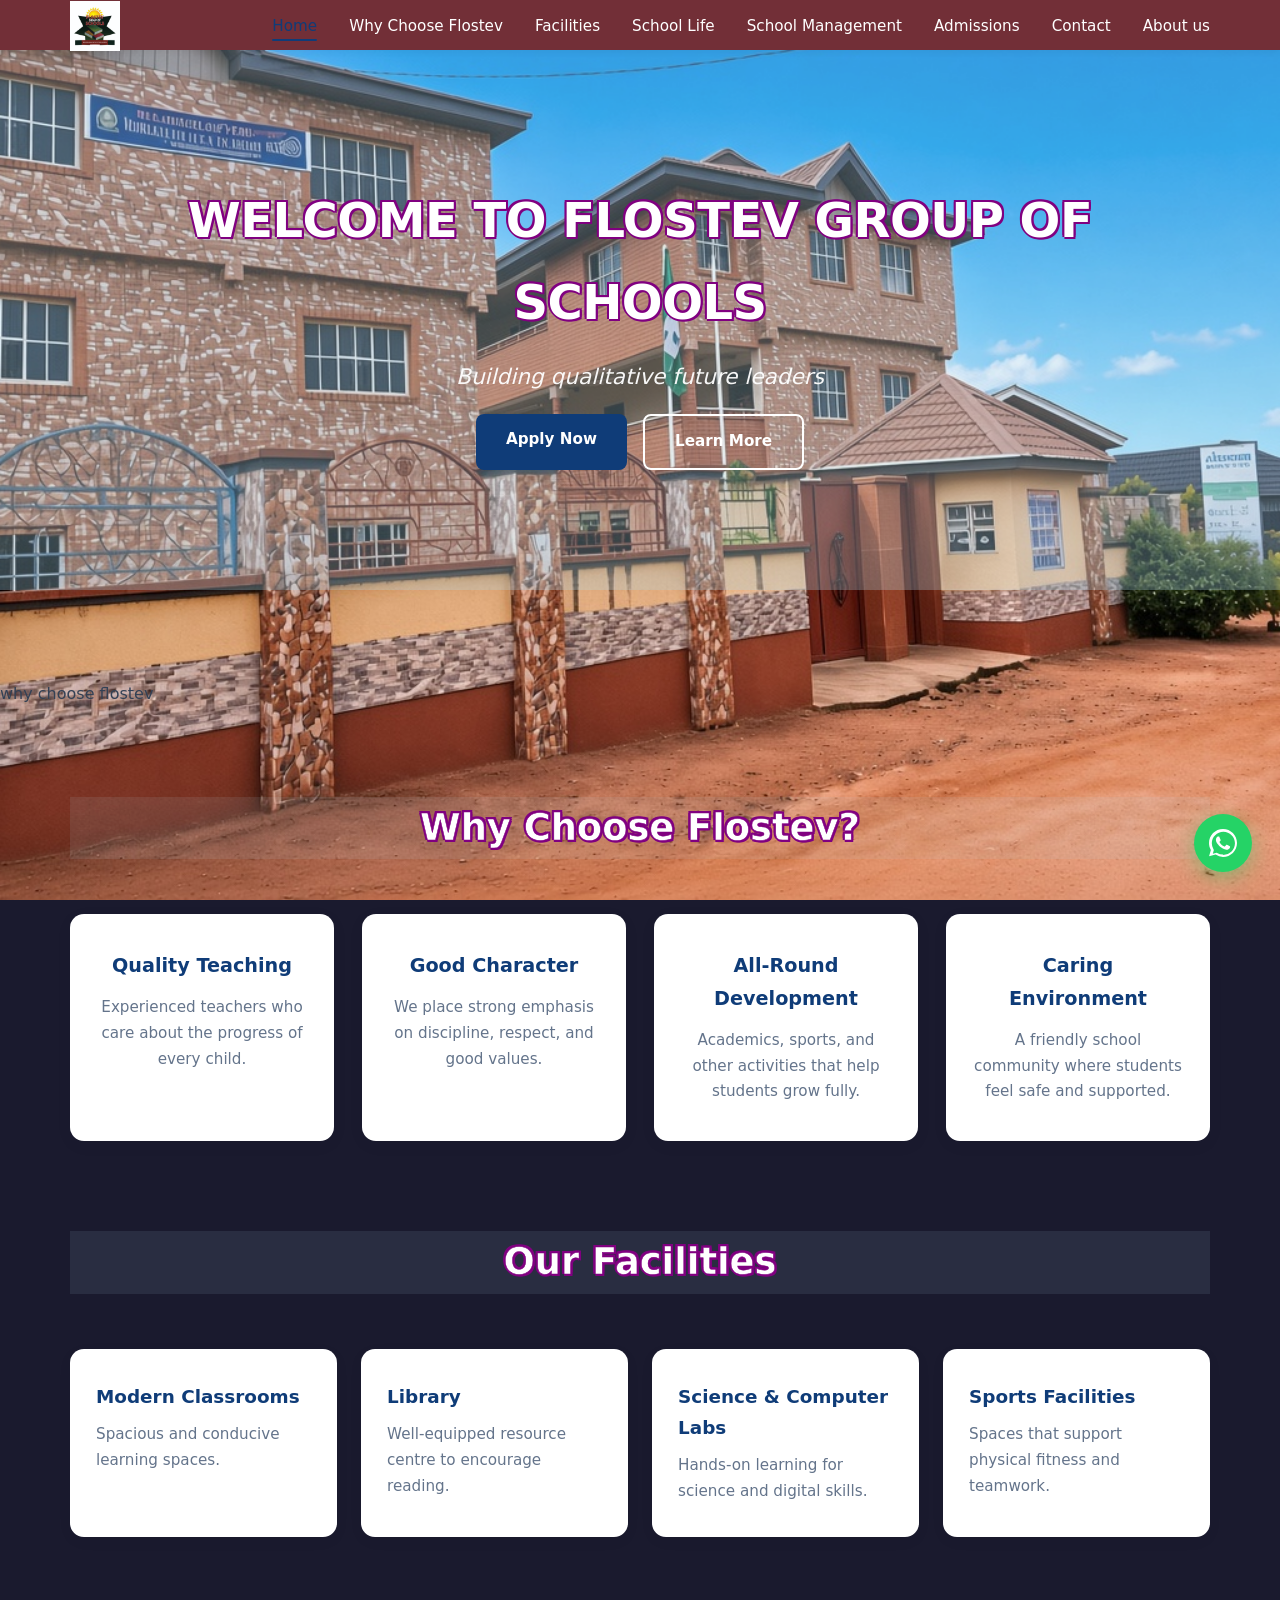
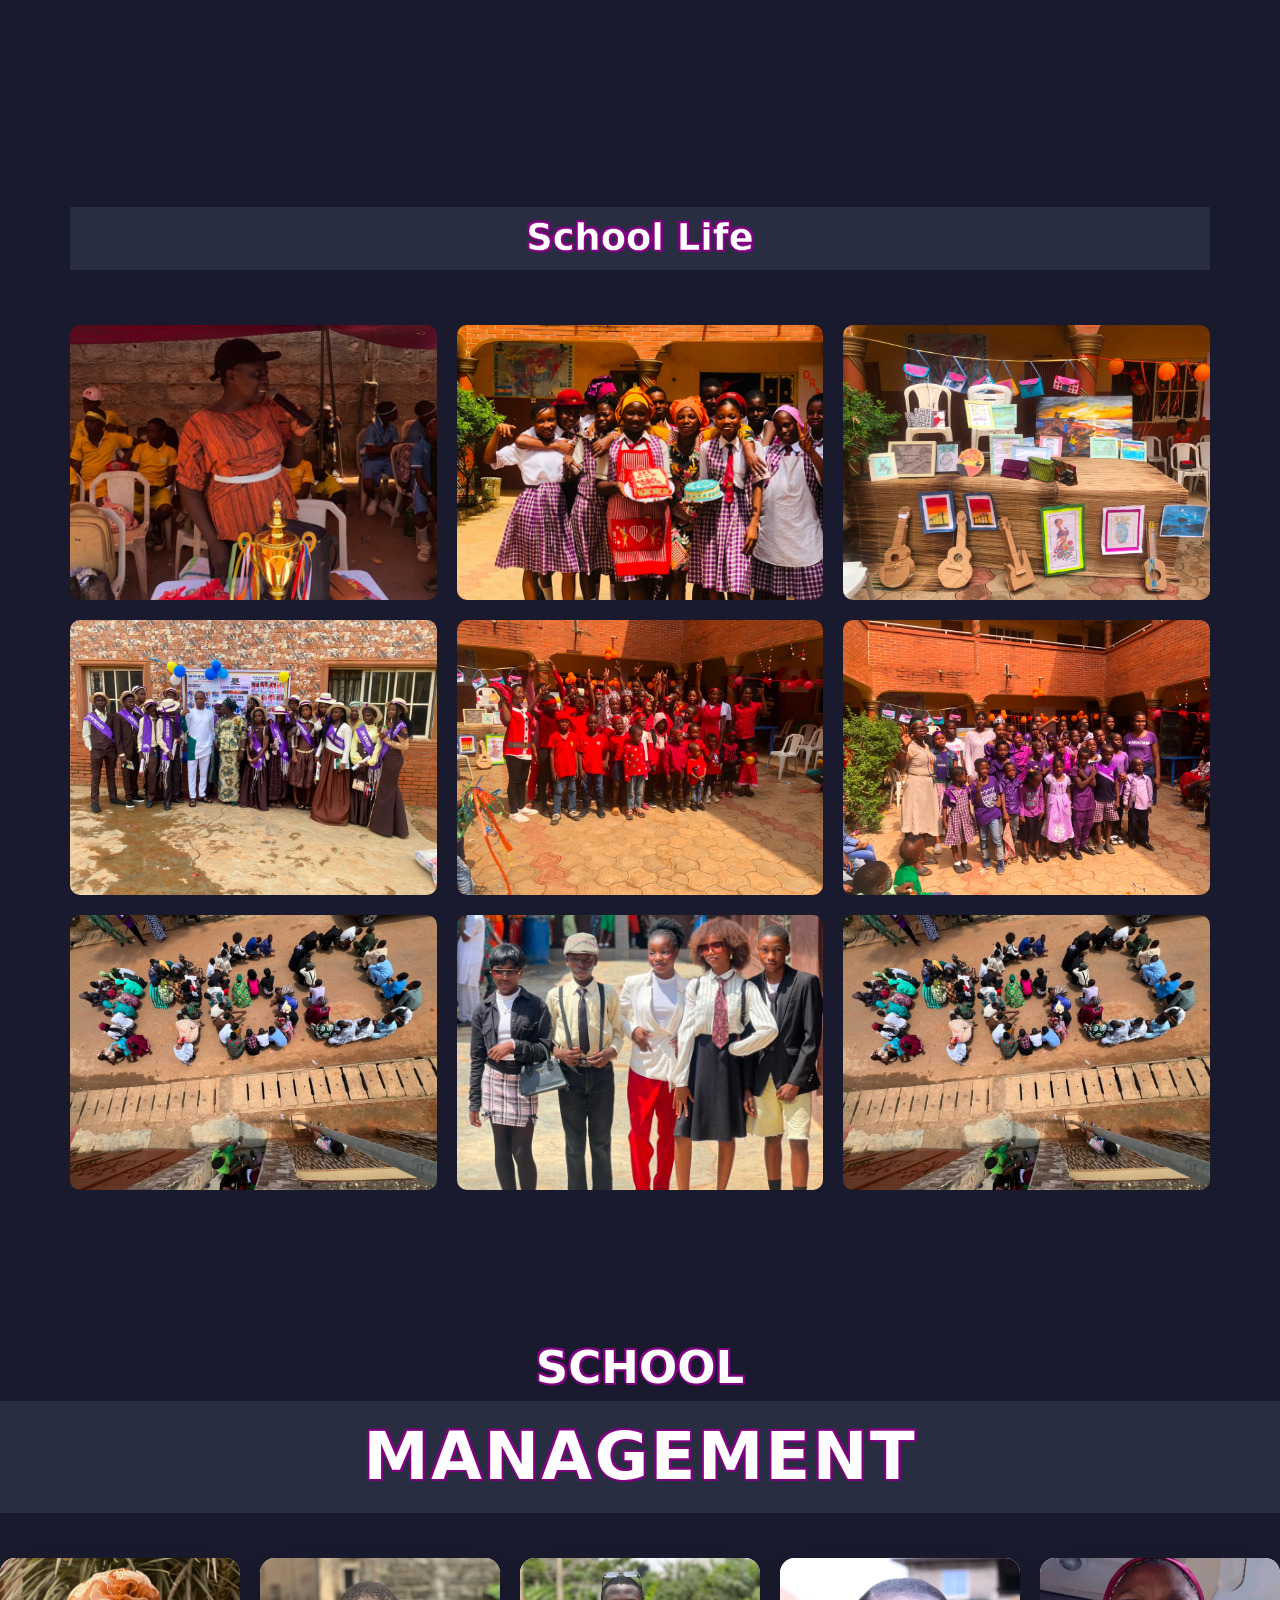
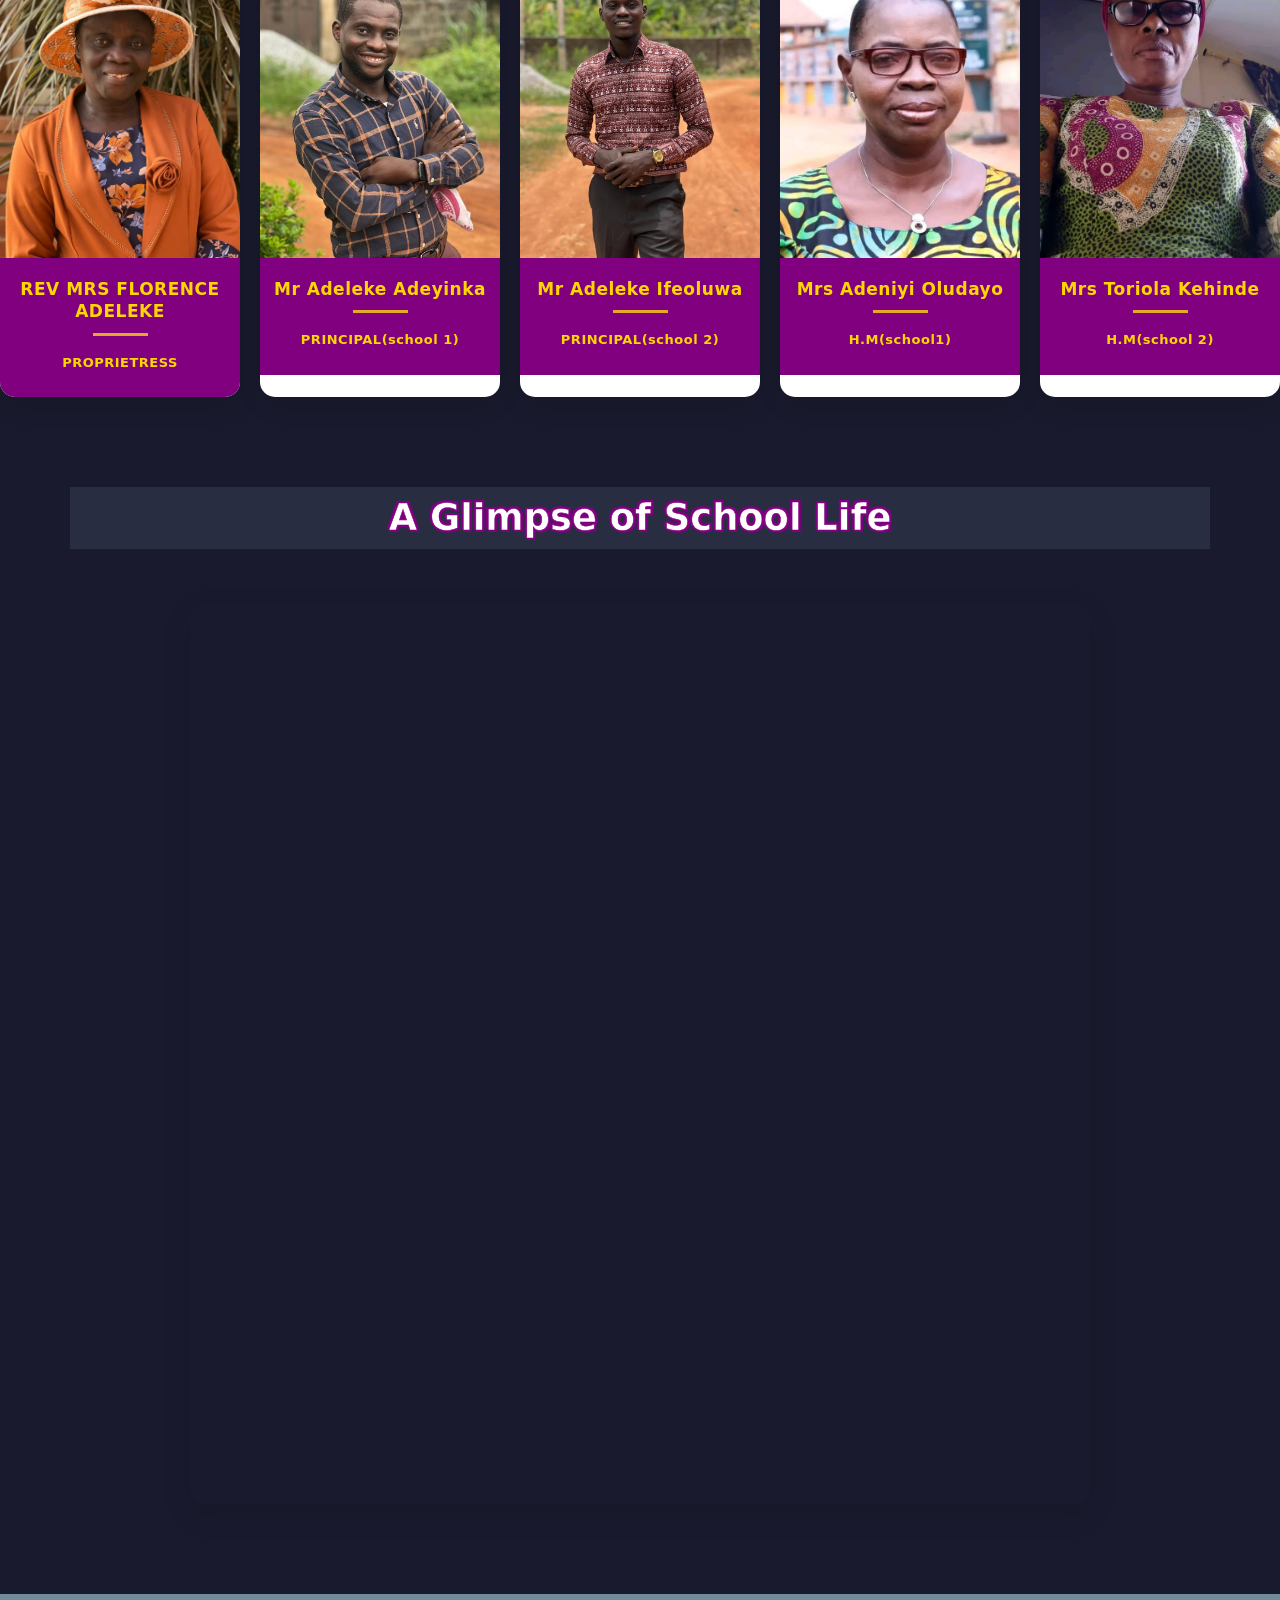
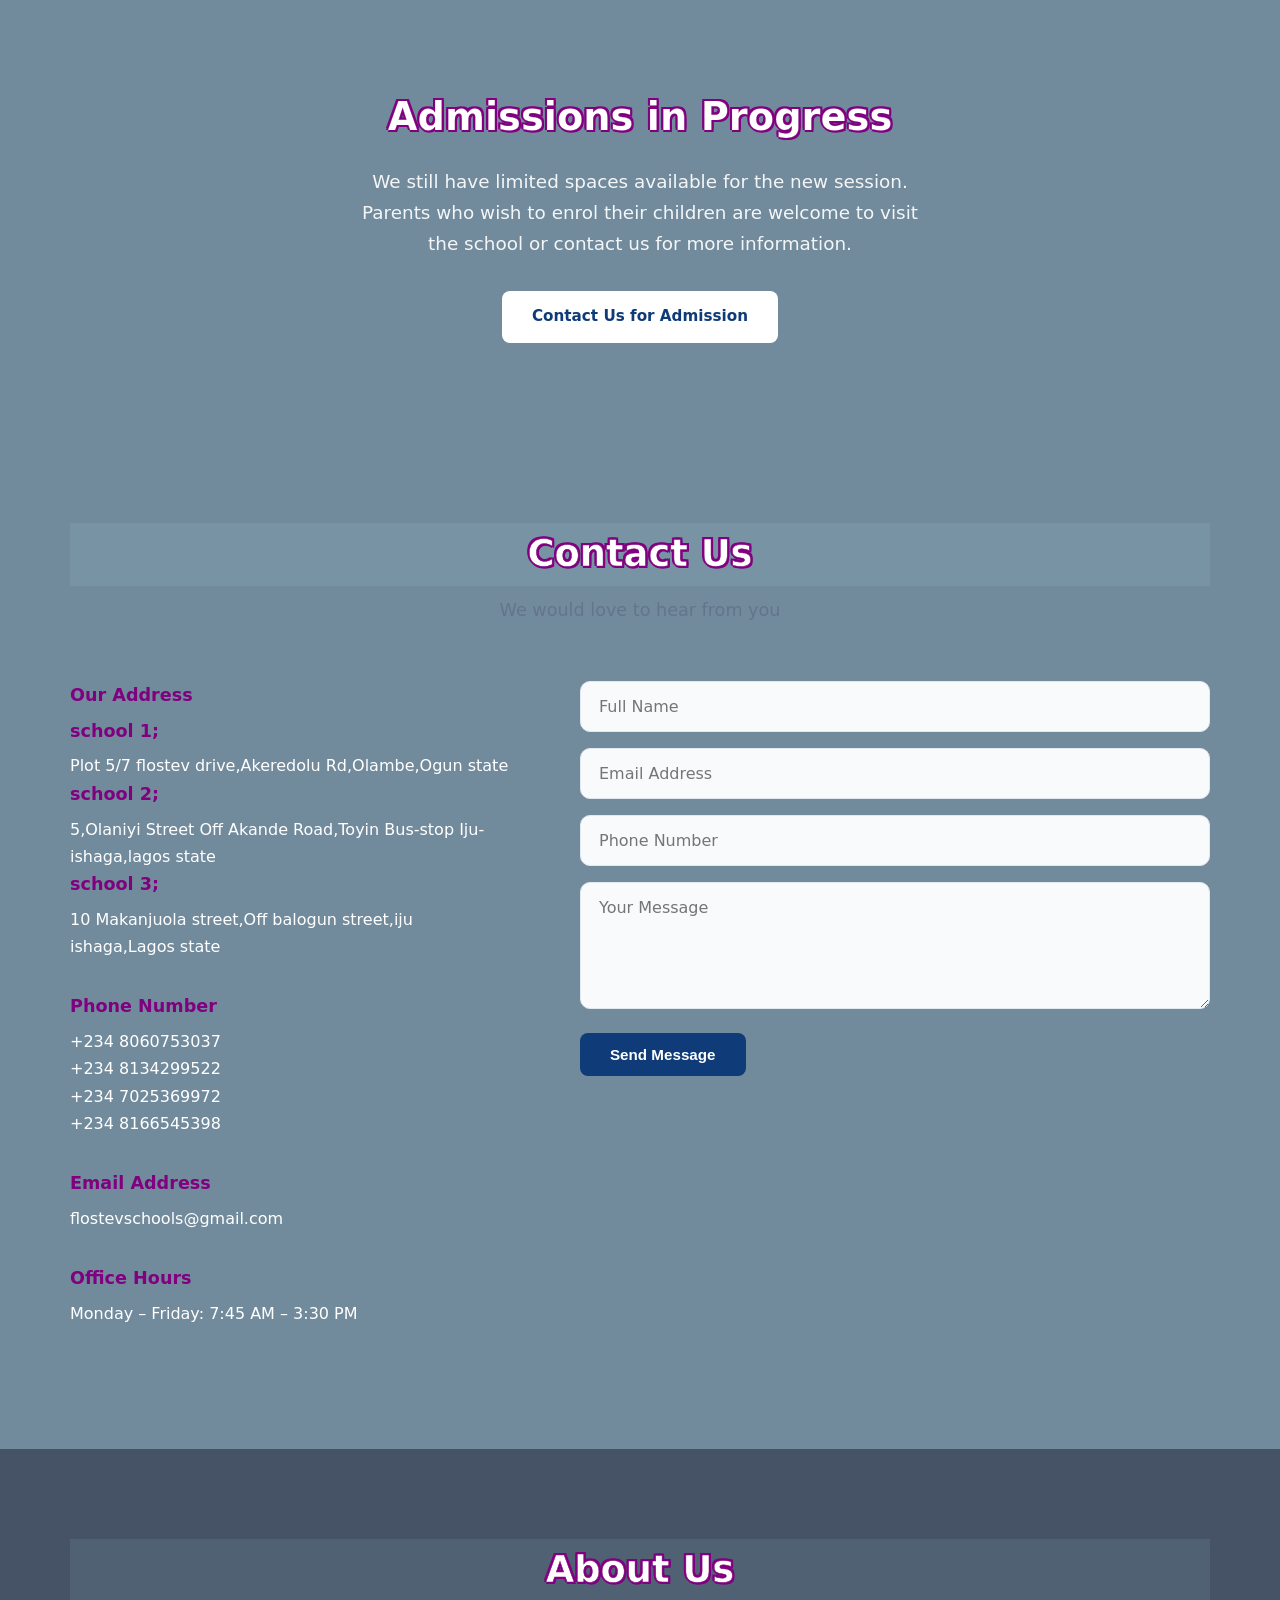
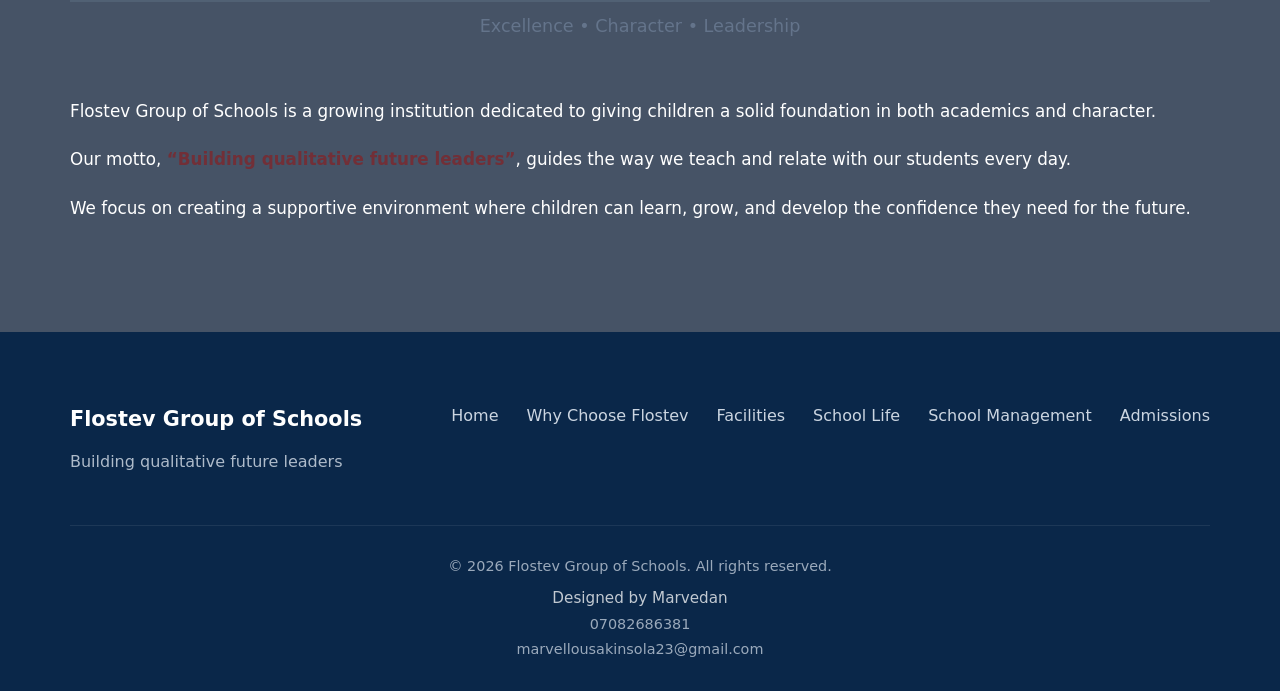
==== commit dbb1444a: "update" ====
--- a/index.html
+++ b/index.html
@@ -370,8 +370,6 @@
                     <a href="#school-life">School Life</a>
                     <a href="#management">School Management</a>
                     <a href="#admissions">Admissions</a>
-                    <a href="#contact">Contact</a>
-                    <a href="#about">About us</a>
                 </div>
             </div>
             <div class="footer-bottom">
--- a/styles.css
+++ b/styles.css
@@ -78,7 +78,8 @@
     position: sticky;
     top: 0;
     z-index: 1000;
-    padding: 14px 0;
+    padding: 1px 0;
+    height : 50px;
 }
 
 .header .container {
@@ -93,7 +94,7 @@
 }
 
 .logo-img {
-    height: 80px;    
+    height: 50px;
     width: auto;
     object-fit: contain;
 }
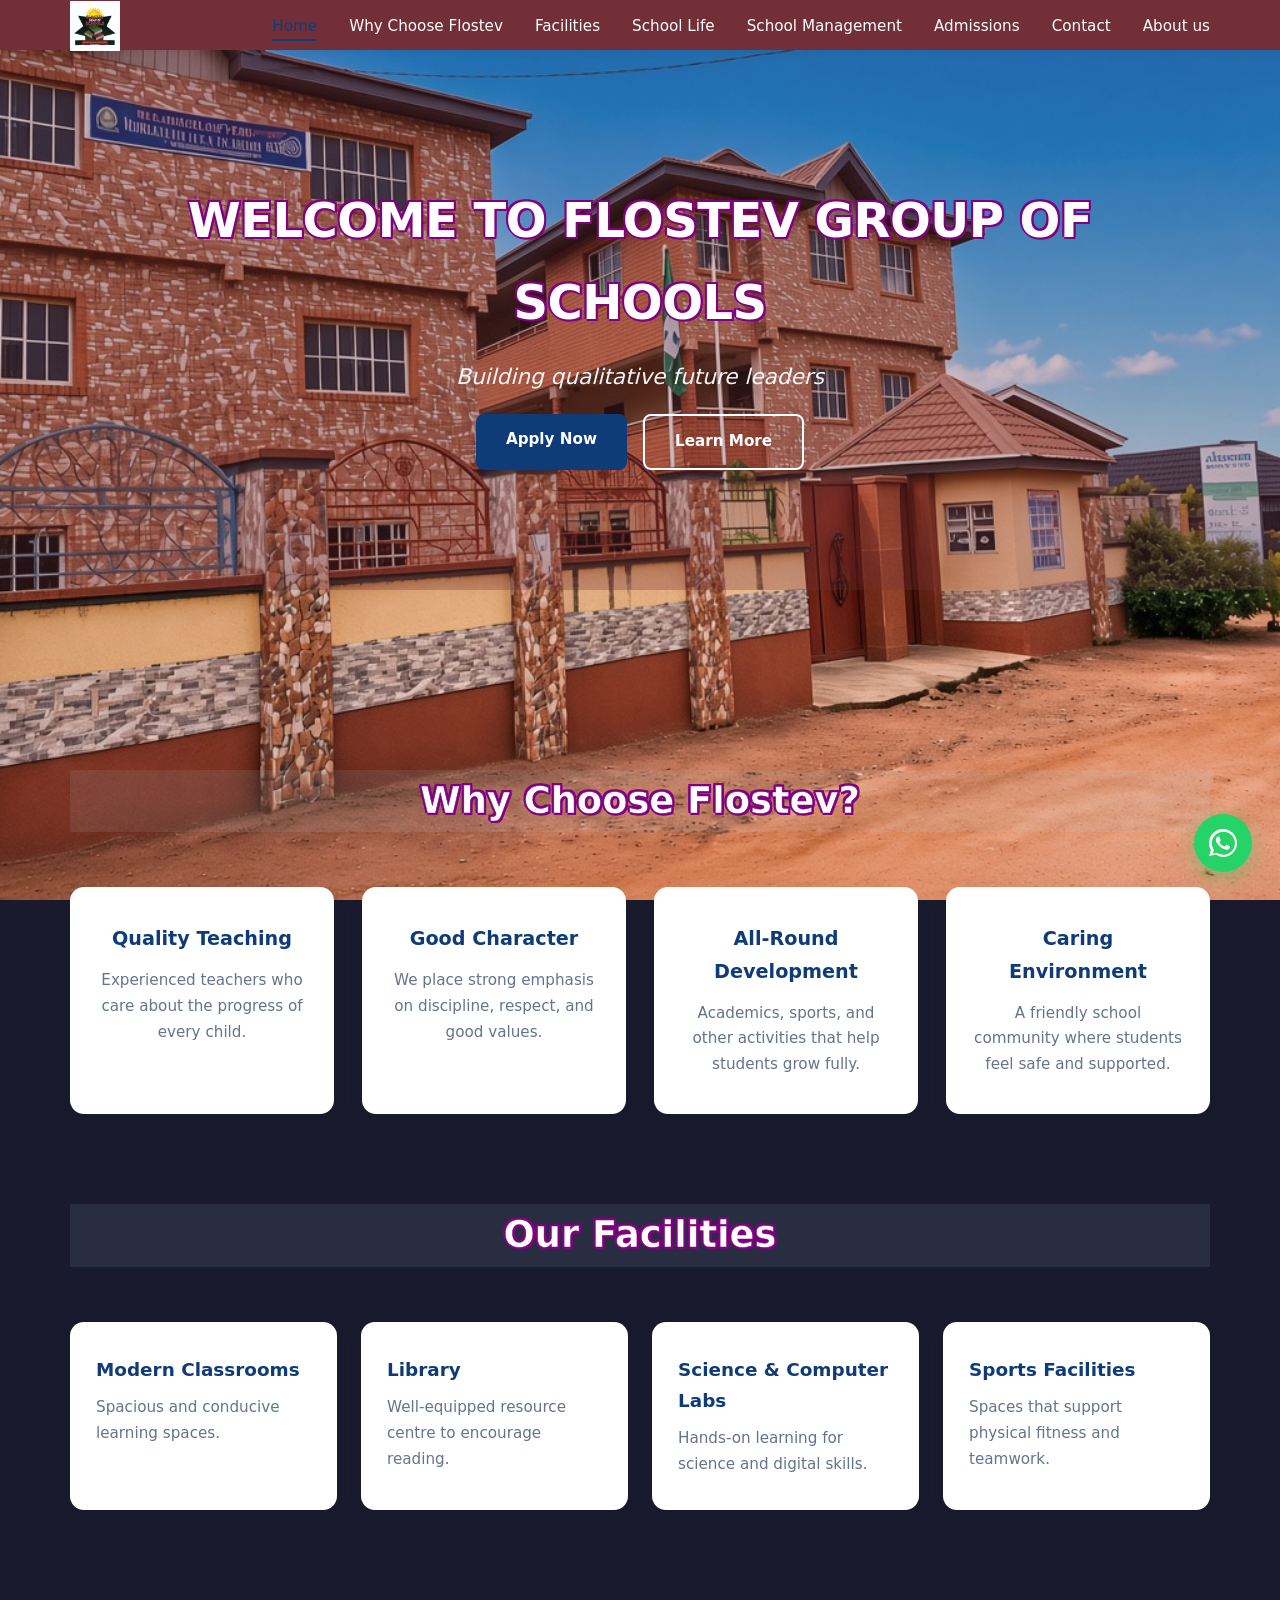
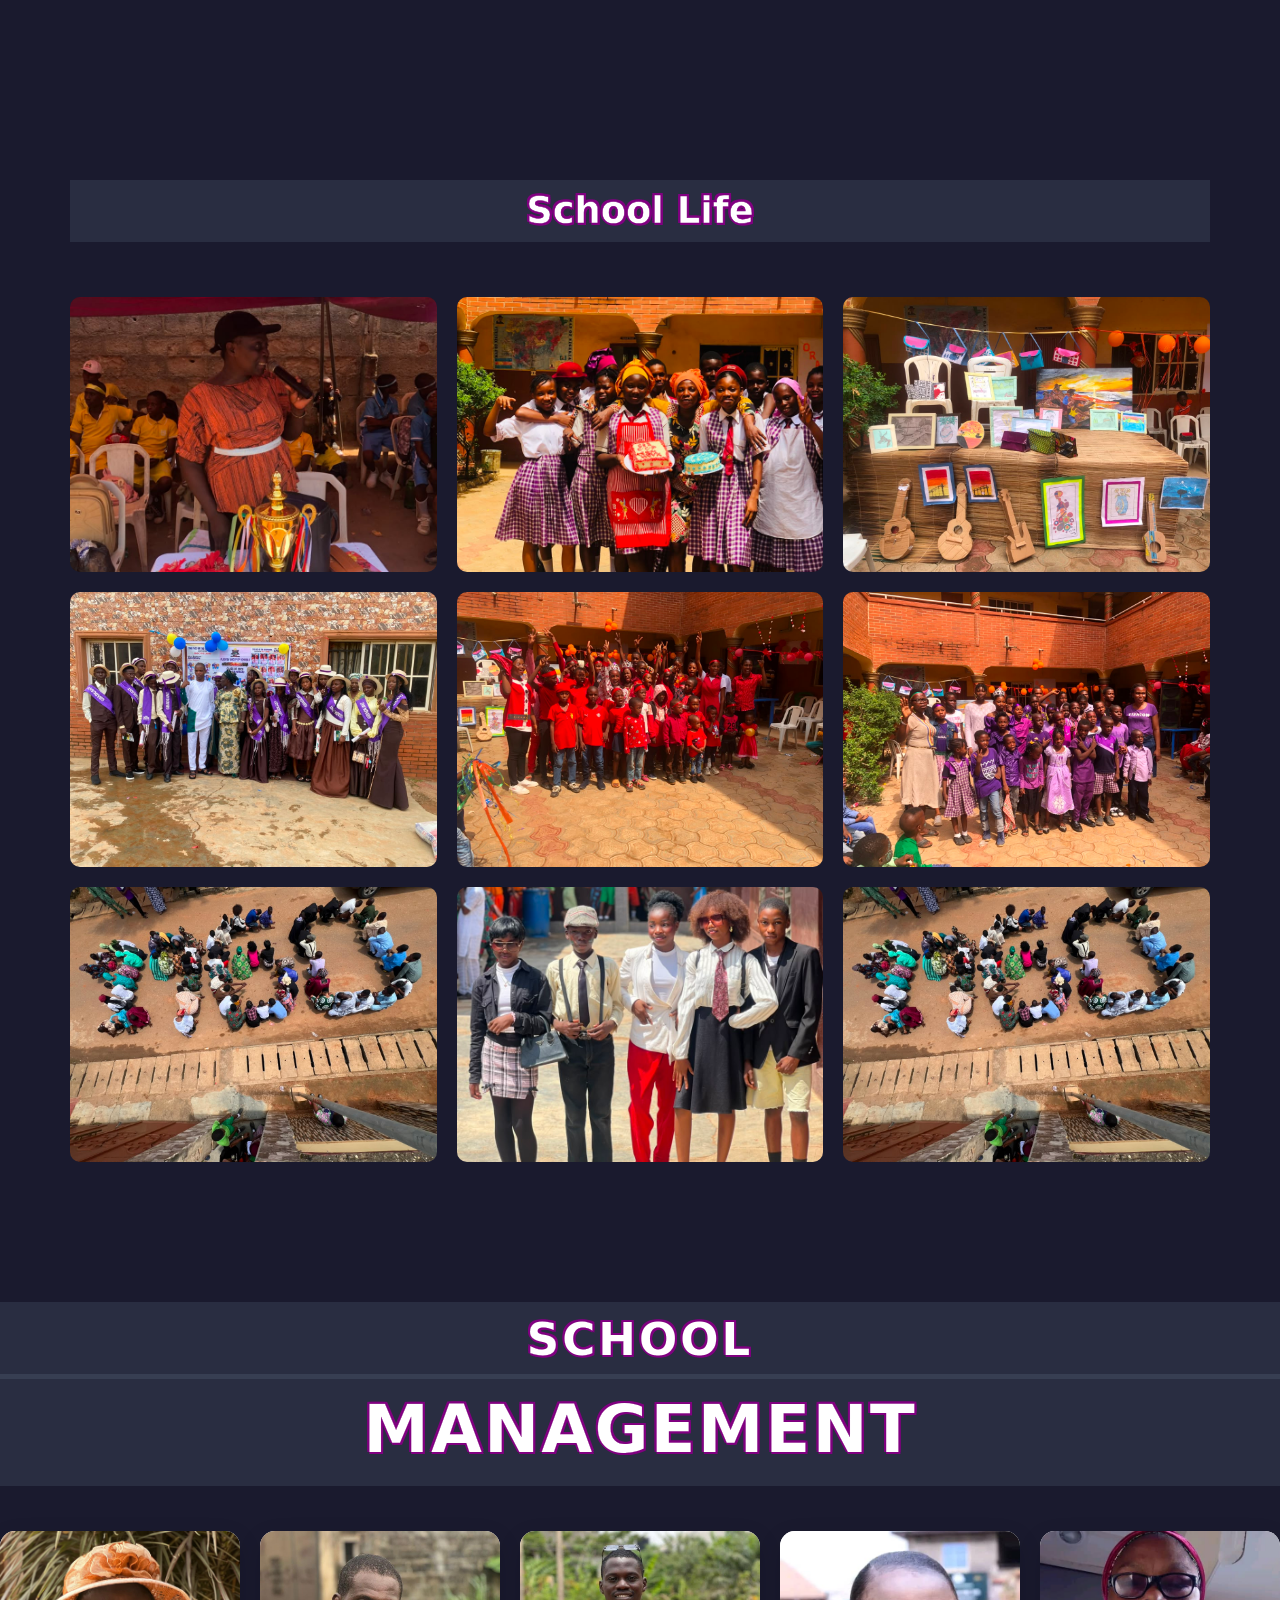
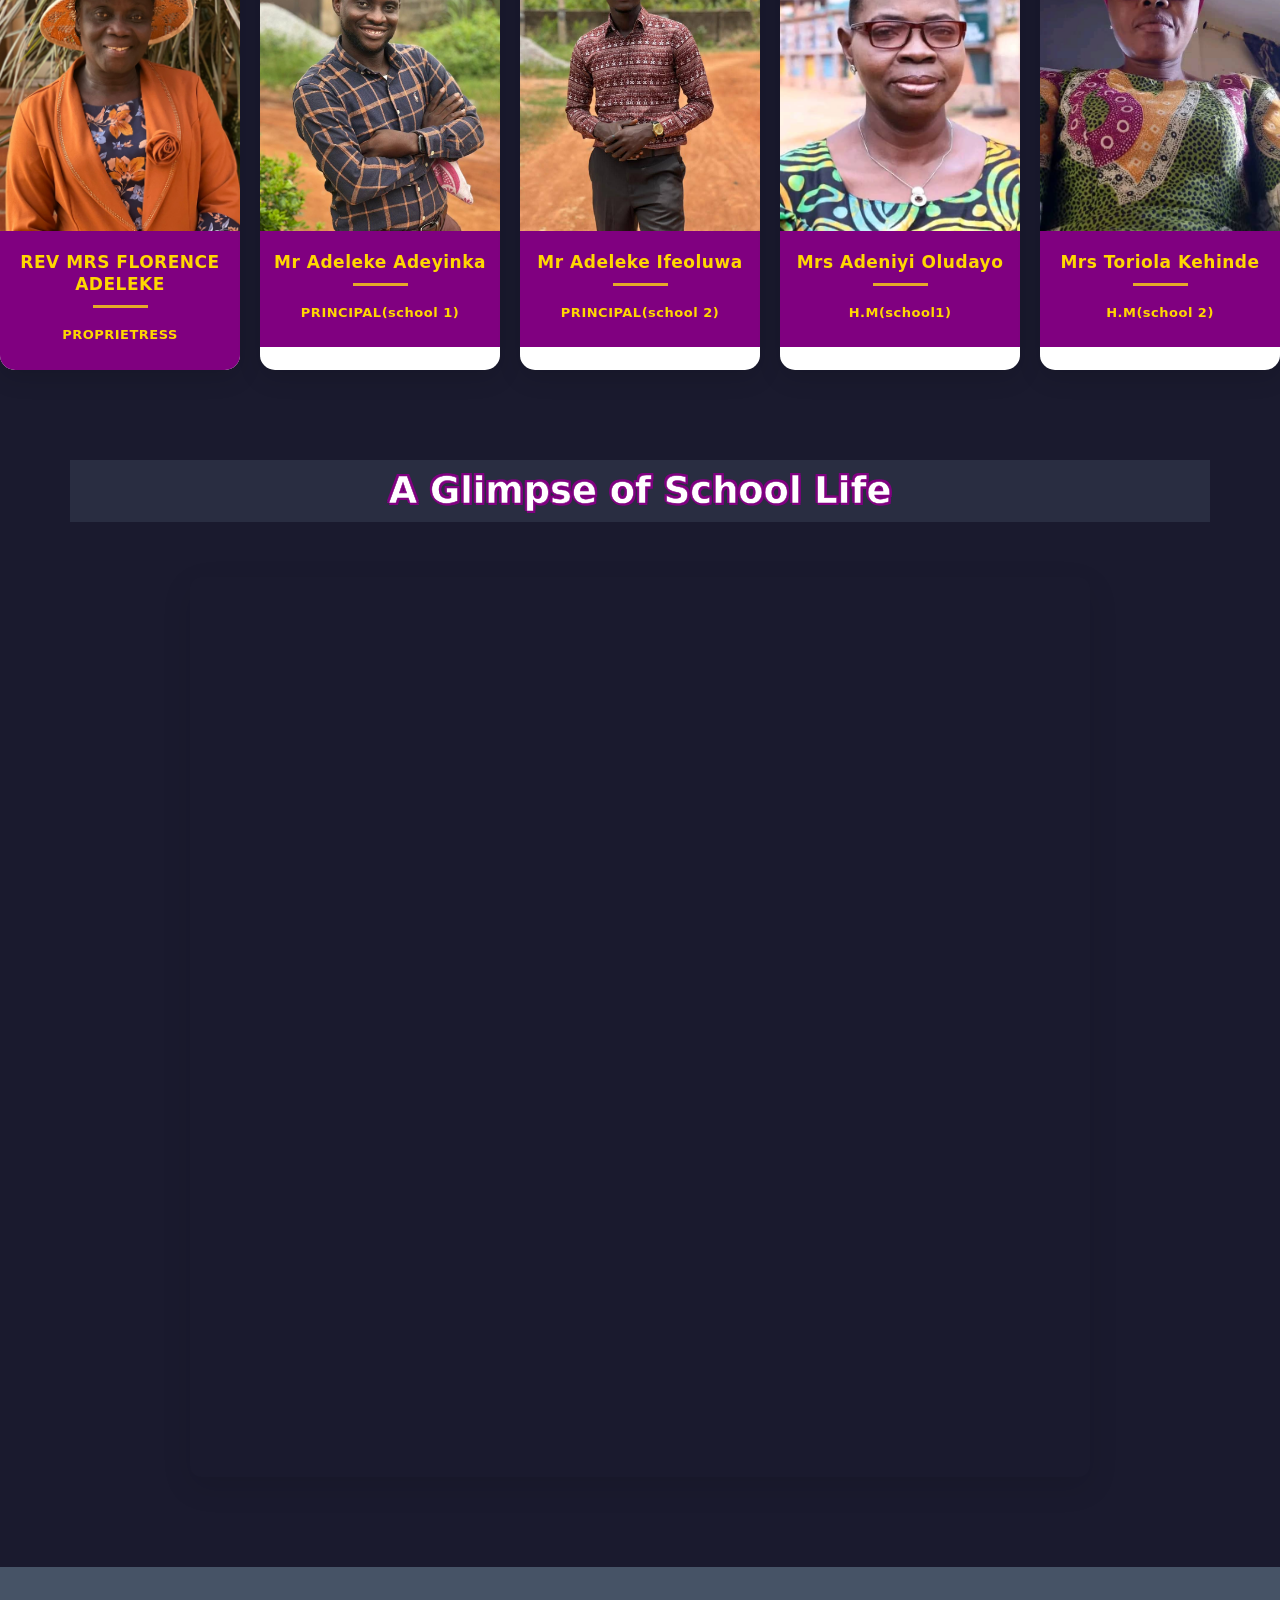
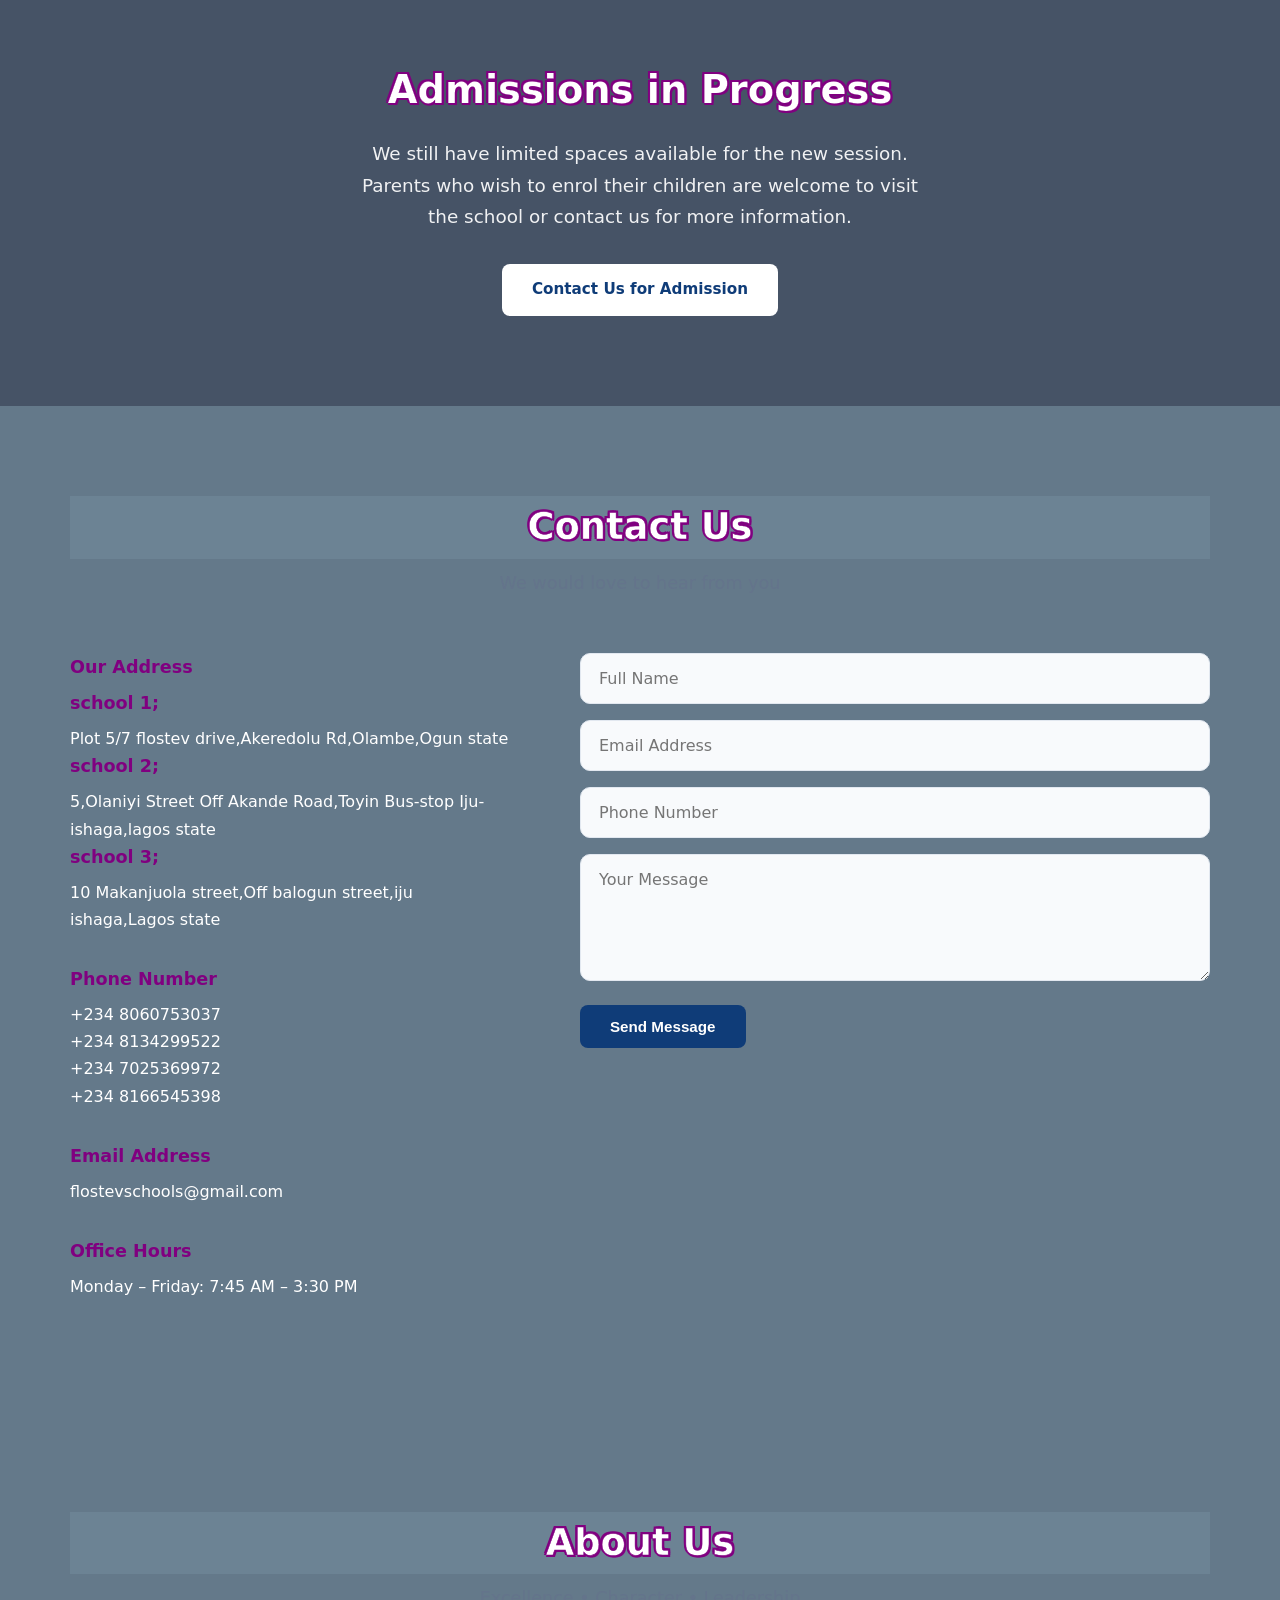
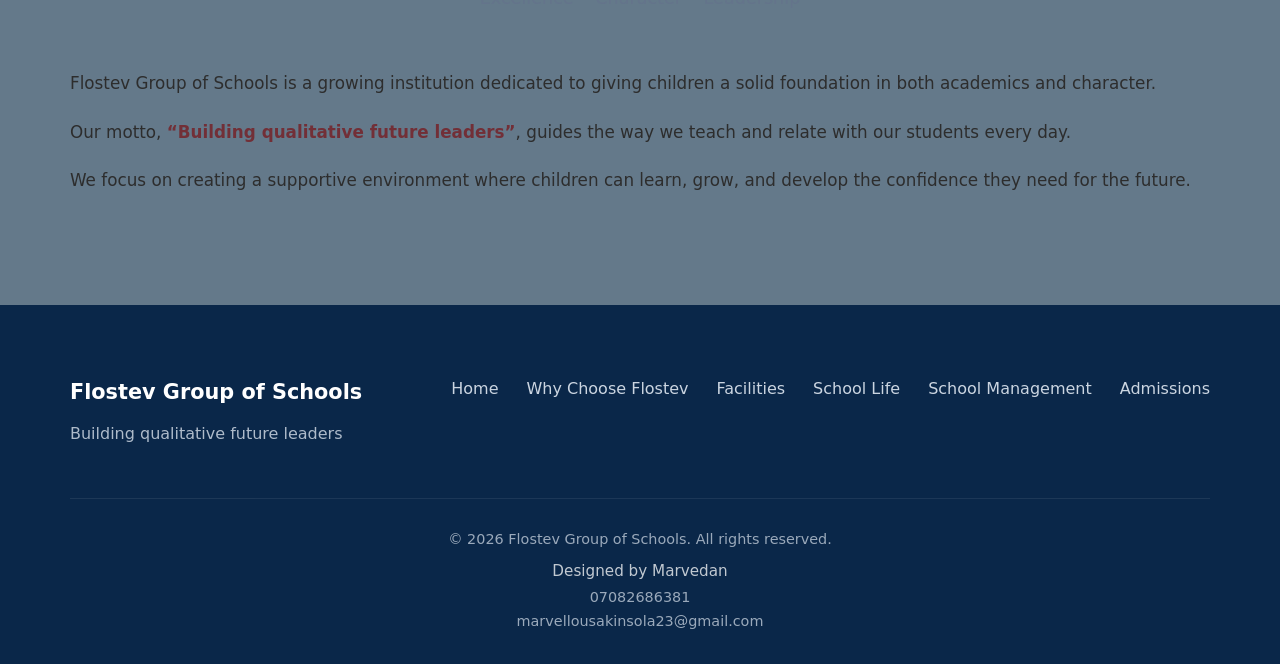
==== commit b257aa34: "updated" ====
--- a/index.html
+++ b/index.html
@@ -51,7 +51,7 @@
   
    
     <!-- ========== WHY CHOOSE US ========== -->
-    <section id="why-choose" class="section why-us">why choose flostev</section>
+    <section id="why-choose" class="section why-us"></section>
         <div class="container">
             <div class="section-header">
                 <h2 class="section-title">Why Choose Flostev?</h2>
--- a/styles.css
+++ b/styles.css
@@ -140,7 +140,7 @@
 
 /* ========== HERO ========== */
 .hero {
-    background: rgba(173, 216, 230, 0.3);
+    background: rgba(114, 47, 55, 0.3);
      padding: 130px 0 120px;
     text-align: center;
     
@@ -222,8 +222,7 @@
 
 /* ========== ABOUT ========== */
 .about {
-     background: rgba(173, 216, 230, 0.3);
-    color: rgb(255, 255, 255);
+     background: rgba(173, 216, 230,0.5);
 }
 
 .about-content {
@@ -237,7 +236,7 @@
 .about-text p {
     margin-bottom: 20px;
     font-size: 1.05rem;
-    color: rgb(255,255,255);
+    color: rgb(45, 45, 45);
 }
 
 .about-text strong {
@@ -265,17 +264,12 @@
 }
 
 .stat p {
-    color: var(--gray);
+    color:var(--gray);
     font-size: 0.95rem;
 }
 
 
 /* ========== WHY CHOOSE US ========== */
-.why-us {
-    
-}
-
-
 .features-grid {
     display: grid;
     grid-template-columns: repeat(4, 1fr);
@@ -308,8 +302,6 @@
 }
 
 /* ========== FACILITIES ========== */
-
-
 .facilities-grid {
     display: grid;
     grid-template-columns: repeat(4, 1fr);
@@ -320,8 +312,8 @@
     background: var(--white);
     padding: 32px 26px;
     border-radius: 14px;
+    transition: transform 0.25s ease;
     box-shadow: 0 4px 15px rgba(0, 0, 0, 0.04);
-    transition: transform 0.25s;
 }
 
 .facility-item:hover {
@@ -339,9 +331,24 @@
     font-size: 0.95rem;
 }
 
+/* ========== RESPONSIVE FOR BOTH GRIDS ========== */
+@media (max-width: 992px) {
+    .features-grid,
+    .facilities-grid {
+        grid-template-columns: repeat(2, 1fr);
+    }
+}
+
+@media (max-width: 600px) {
+    .features-grid,
+    .facilities-grid {
+        grid-template-columns: 1fr;
+    }
+}
+
 /* ========== ADMISSIONS ========== */
 .admissions {
-     background: rgba(173, 216, 230, 0.6);
+     background: rgba(173, 216, 230,0.3);
     color: rgb(255, 255, 255);
     text-align: center;
     padding: 90px 0;
@@ -383,7 +390,7 @@
 
 /* ========== CONTACT ========== */
  .contact{
-     background: rgba(173, 216, 230,0.6);
+     background: rgba(173, 216, 230,0.5);
     color: rgb(255, 255, 255);
 }
 
@@ -391,7 +398,7 @@
     display: grid;
     grid-template-columns: 1fr 1.4fr;
     gap: 60px;
-    color: rgb(255, 255, 255);
+    color: rgb(255, 255,255);
 }
 
 .contact-item {
@@ -407,7 +414,7 @@
 
 .contact-item p {
     
-    color: rgb(255, 255, 255);
+    color: rgb(255,255,255);
 }
 
 .contact-form {
@@ -665,7 +672,7 @@
     background-image: url("images/school-logo.png");
     background-repeat: no-repeat;
     background-position: center;
-    background-size: 500px;
+    background-size: 200px;
 
     opacity: 0.06;
     z-index: 0;
@@ -684,8 +691,8 @@
     margin: 0;
     font-size: 45px;
     font-weight: 400;
-    letter-spacing: 3px
-     background  rgba(173, 216, 230, 0.1);
+   letter-spacing: 3px;
+background: rgba(173, 216, 230, 0.1);
     color: rgb(255, 255, 255);
     -webkit-text-stroke: 0.1px rgb(128, 0, 128);
       font-weight: 900;
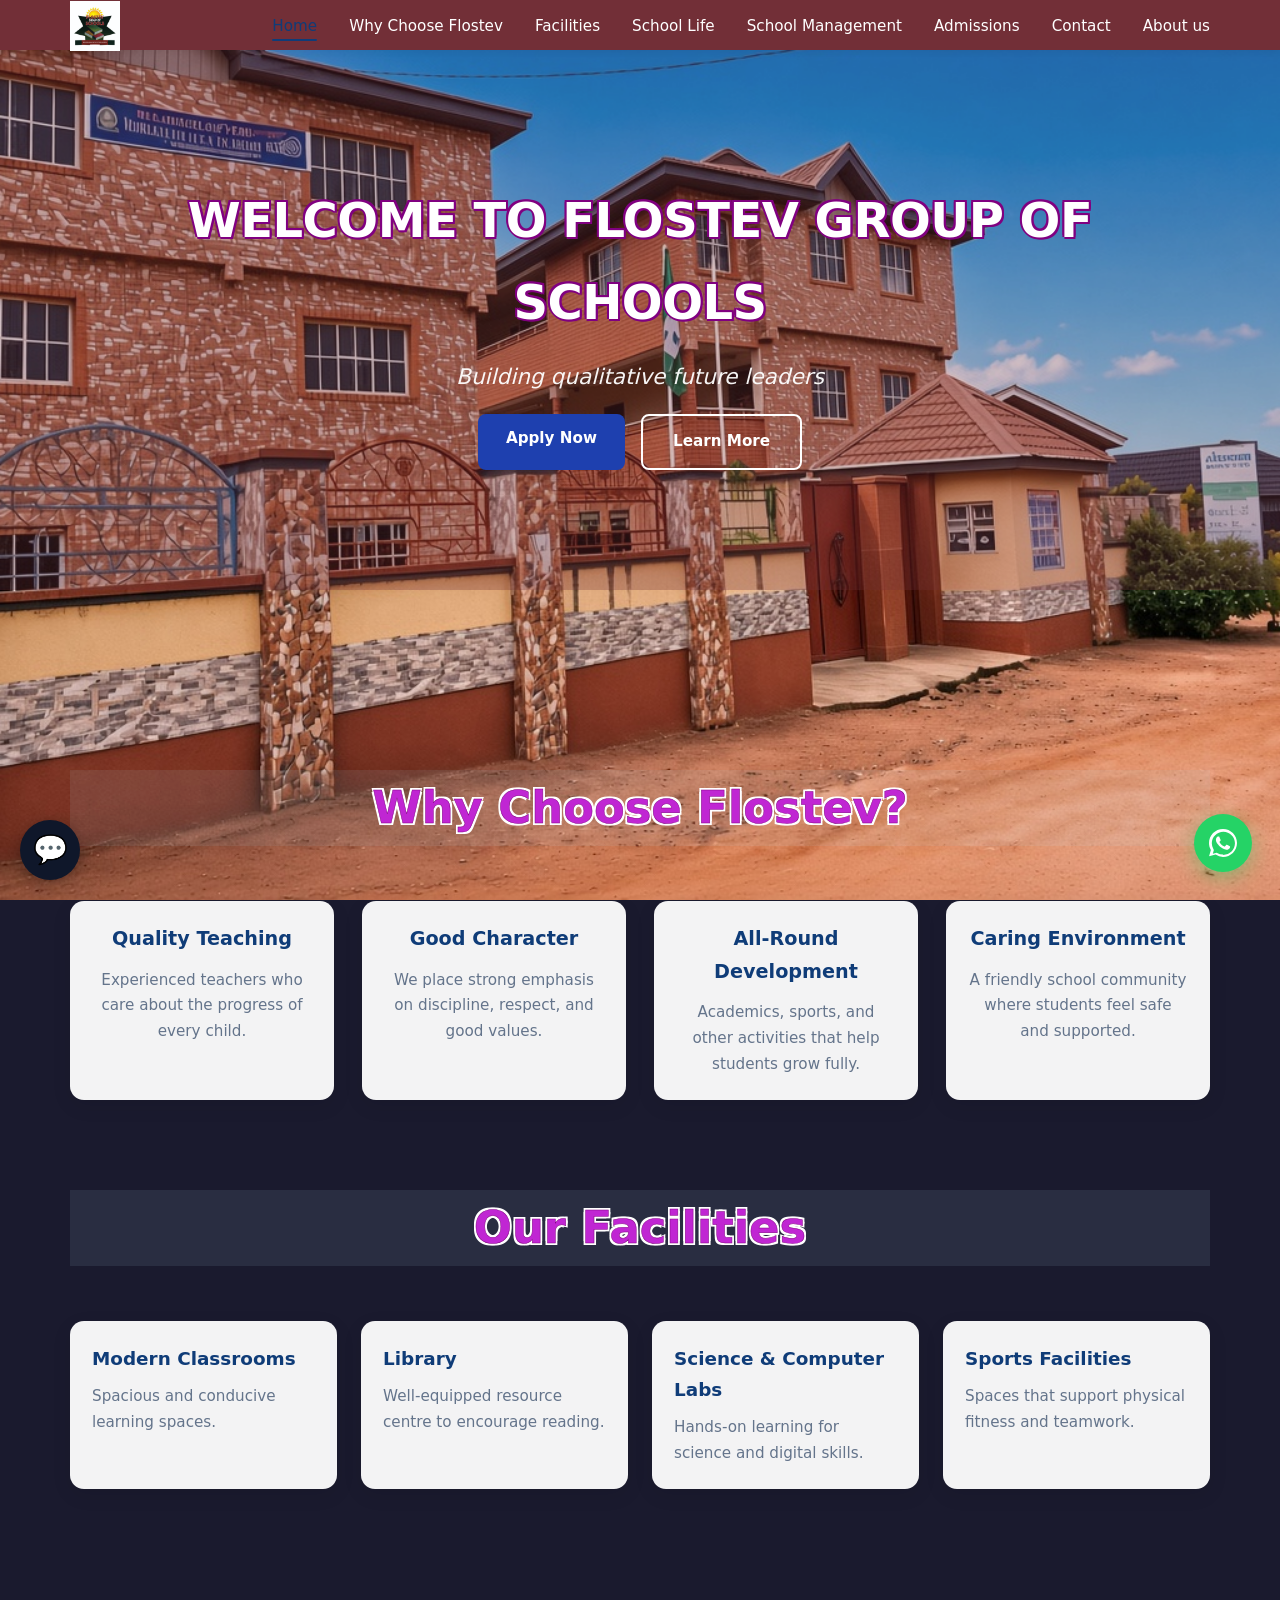
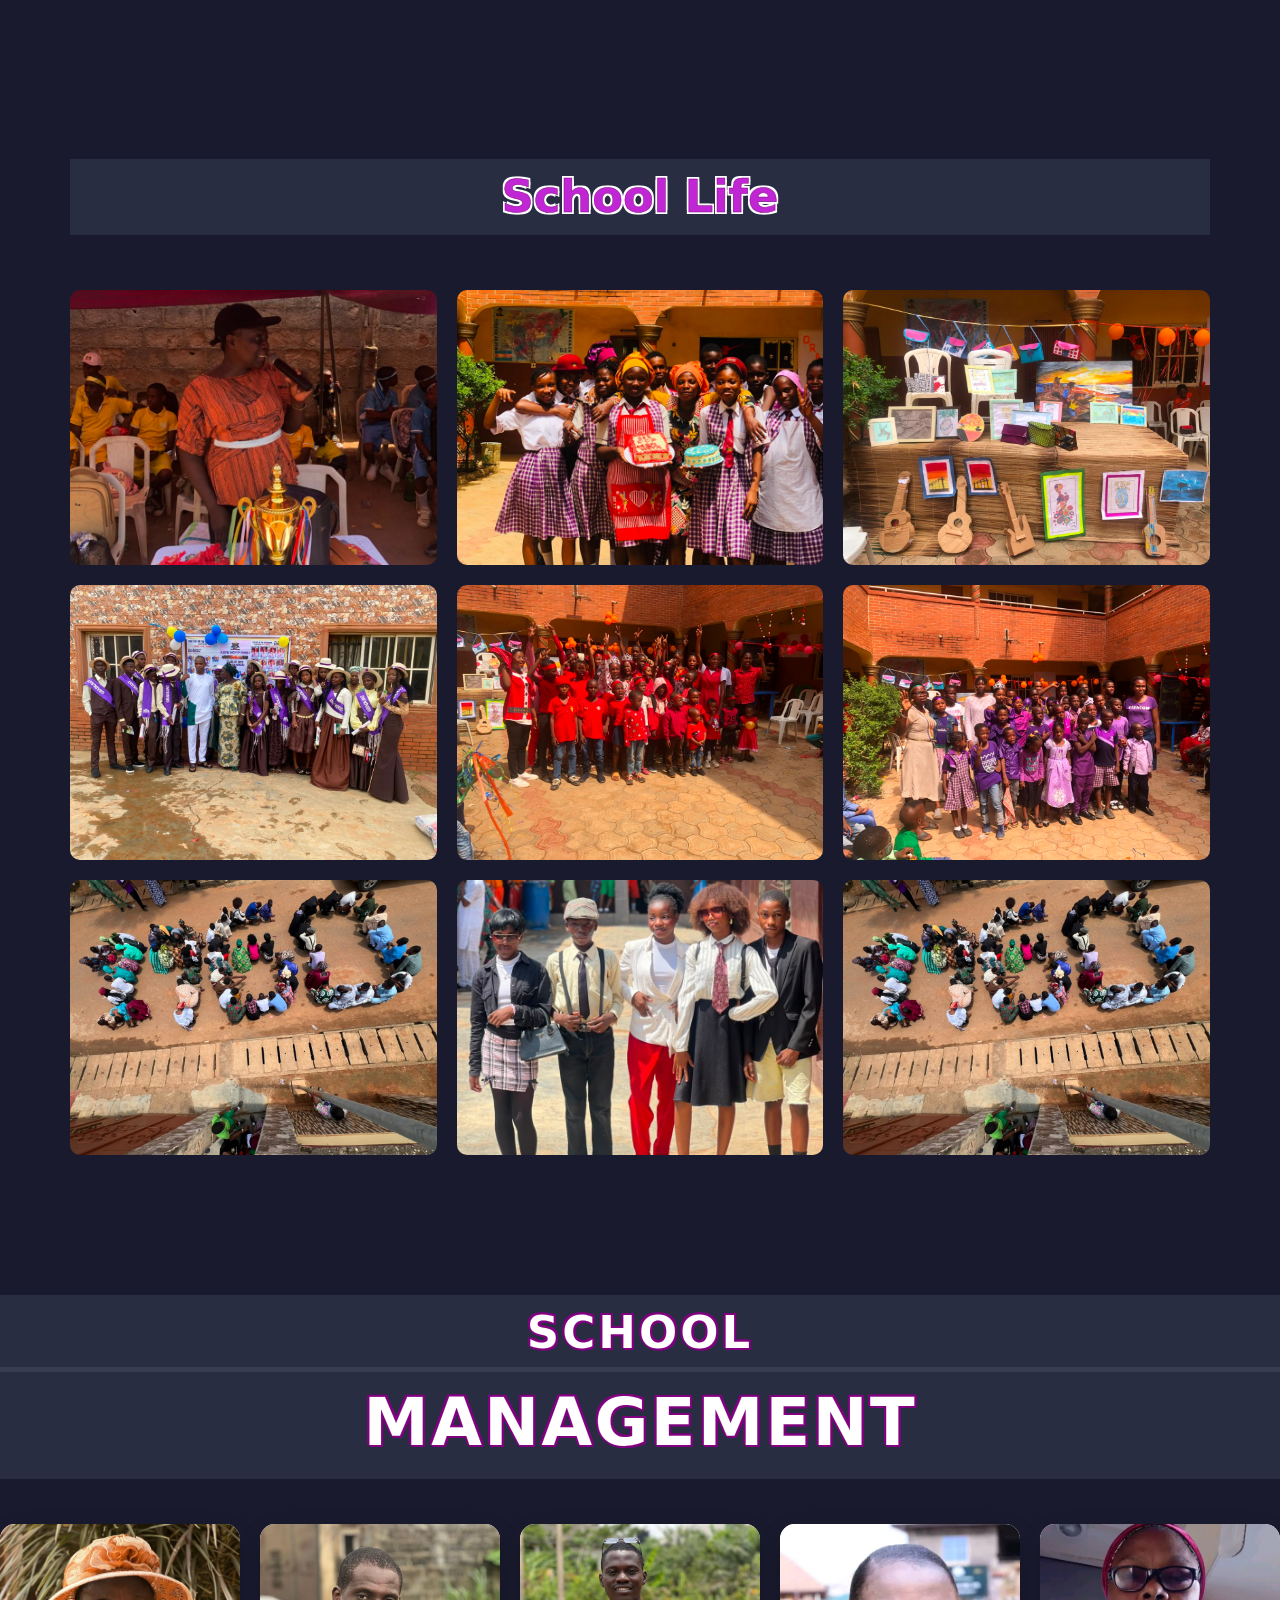
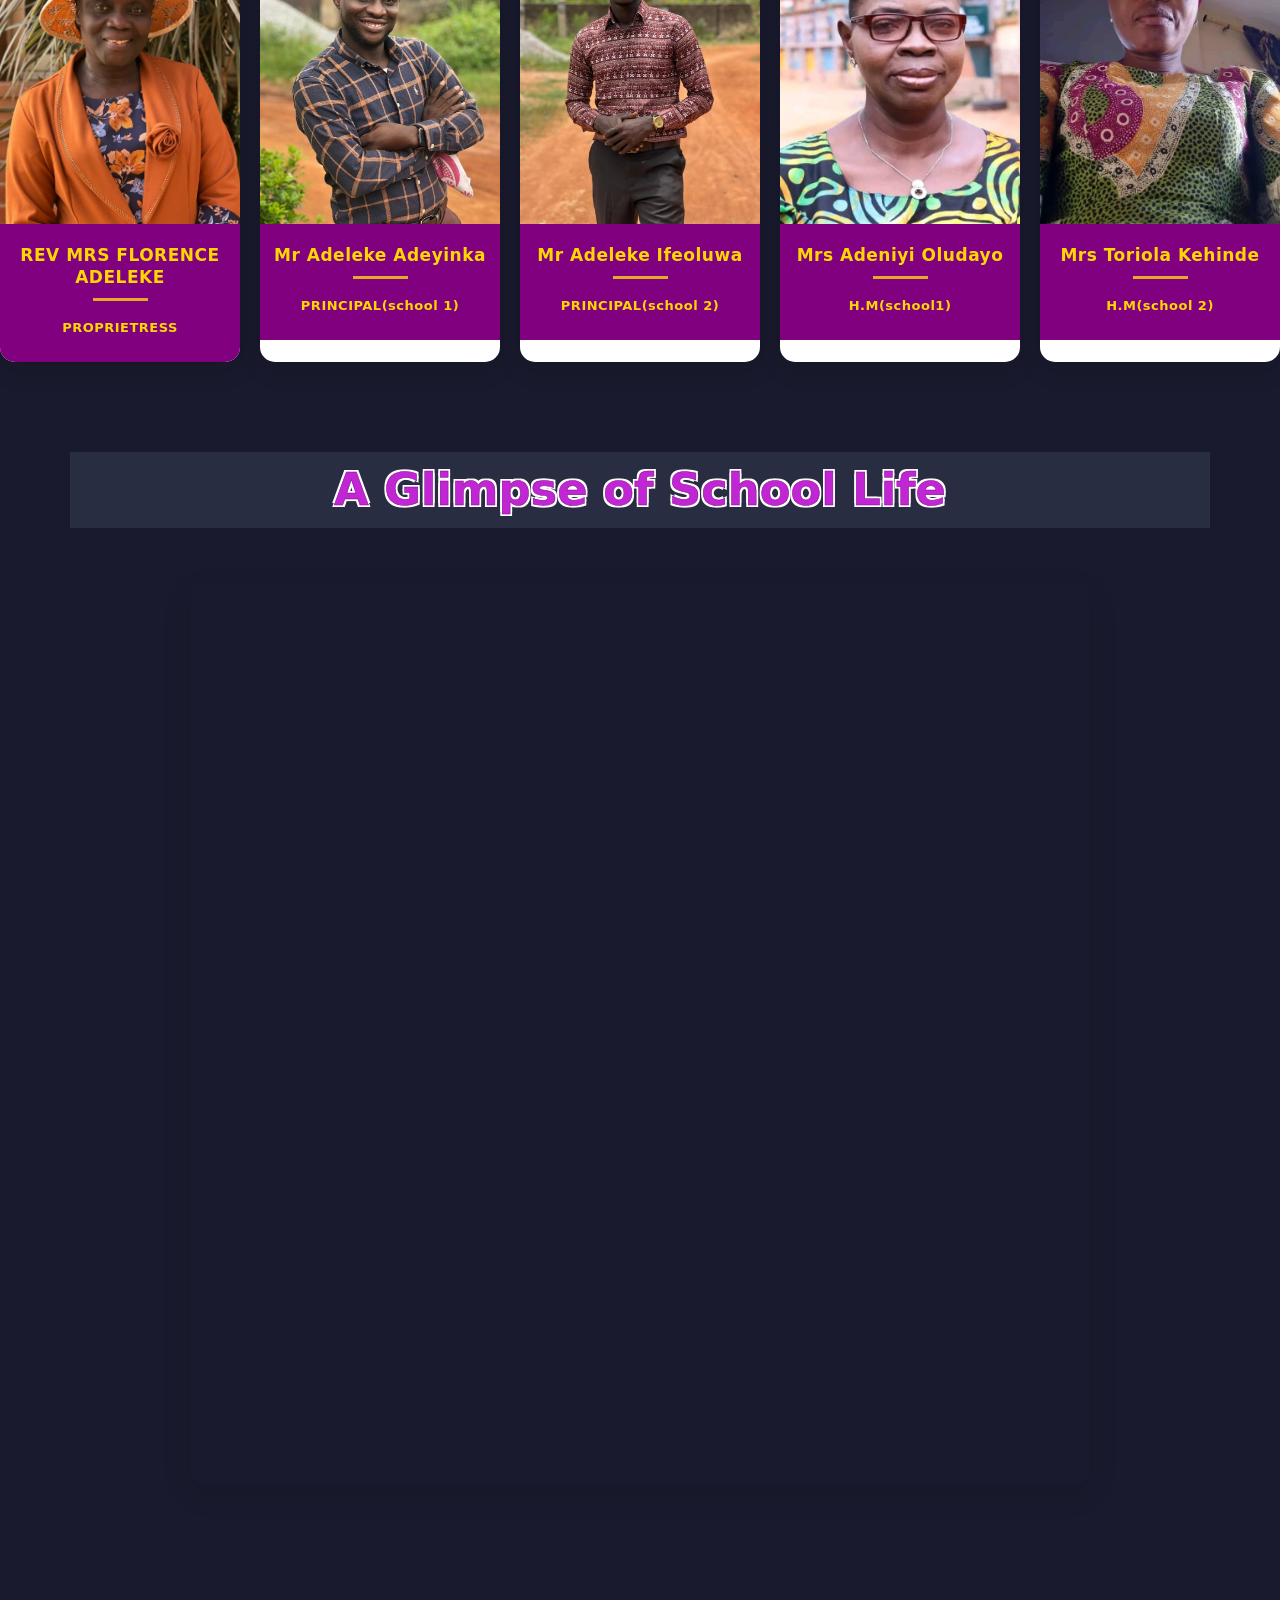
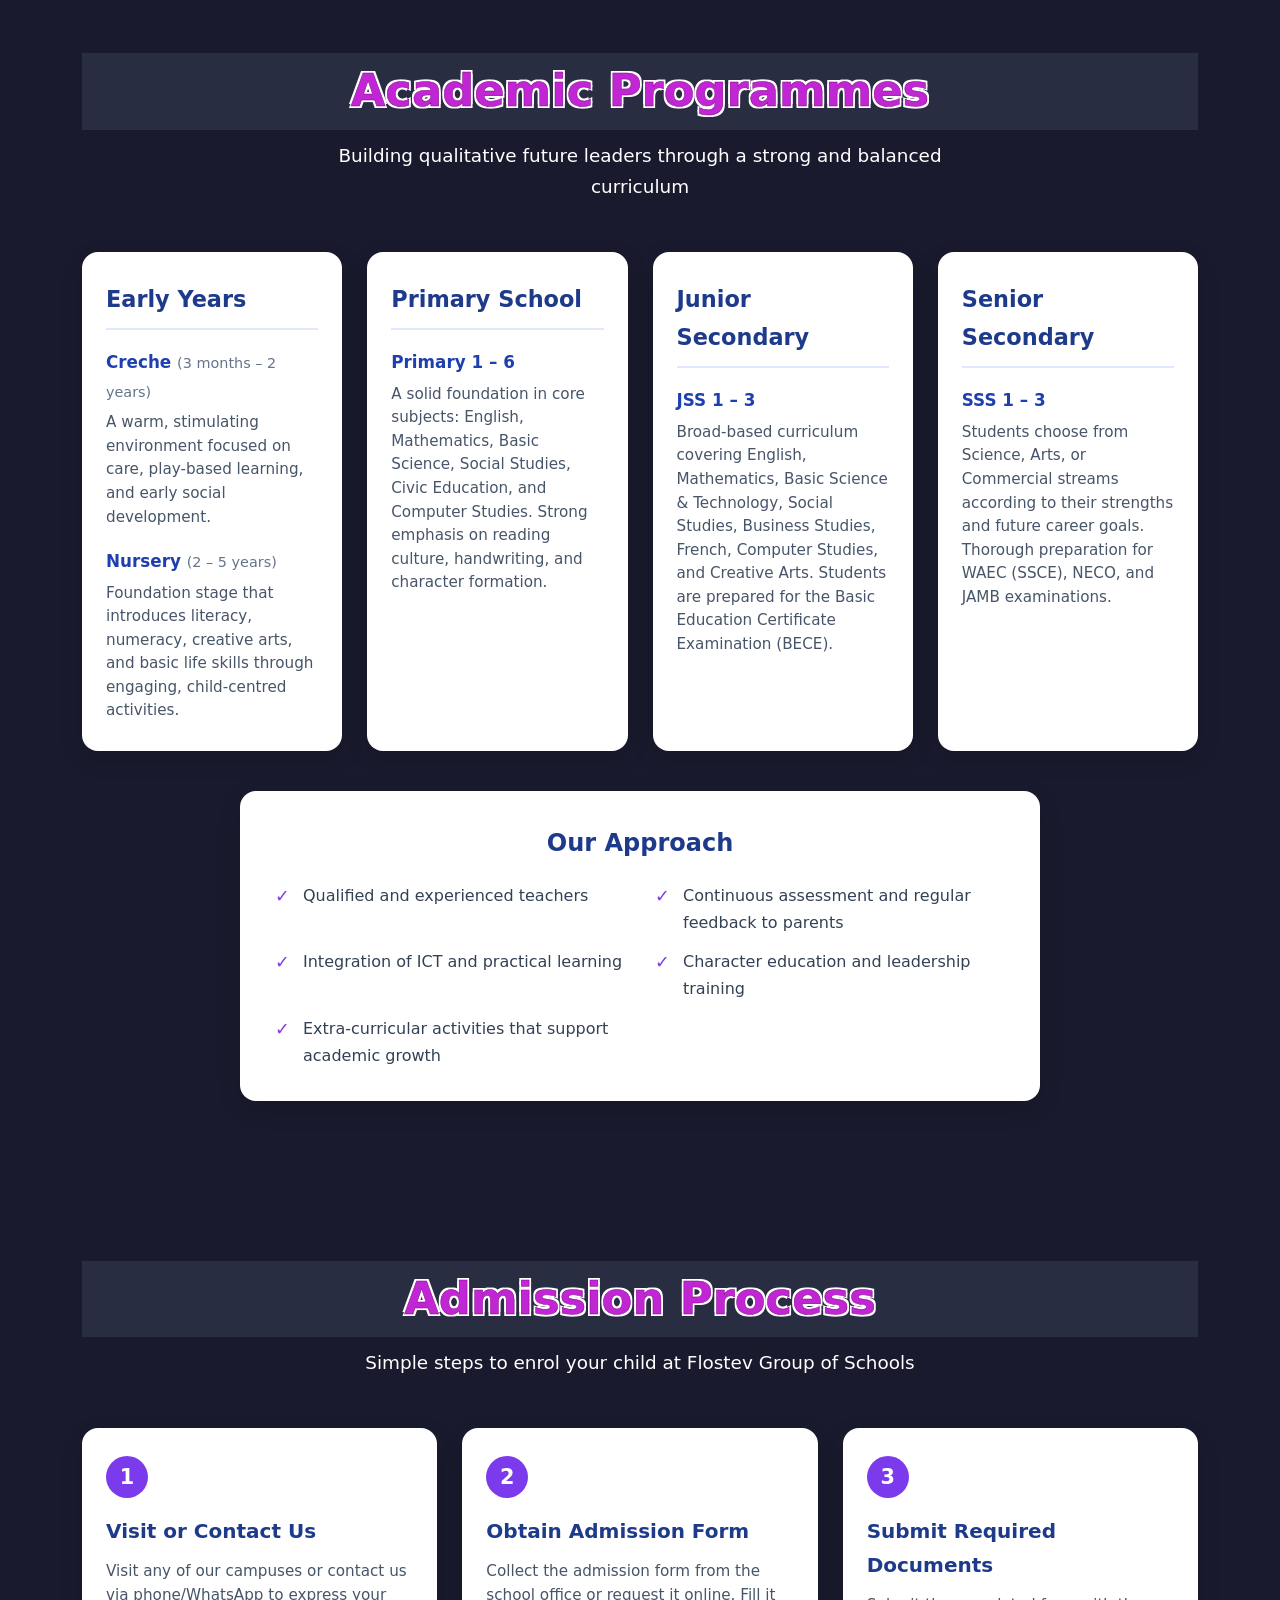
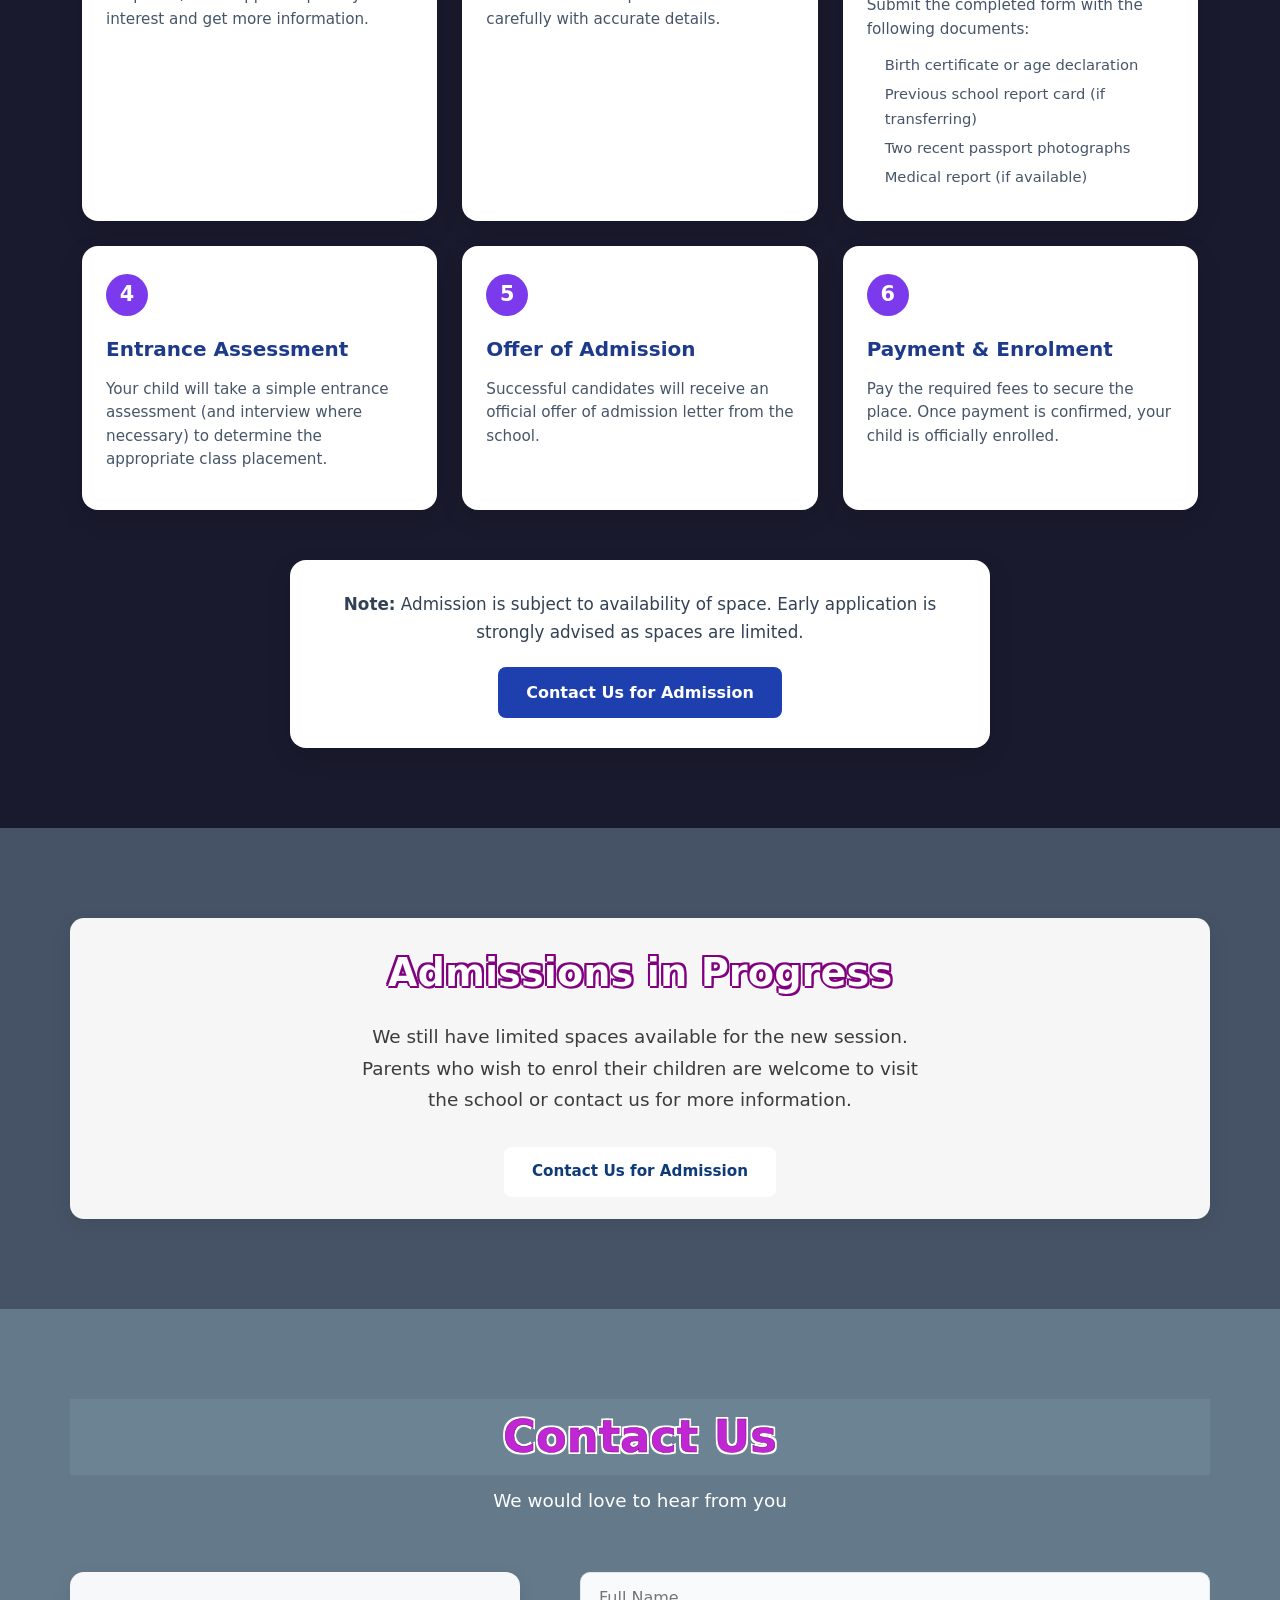
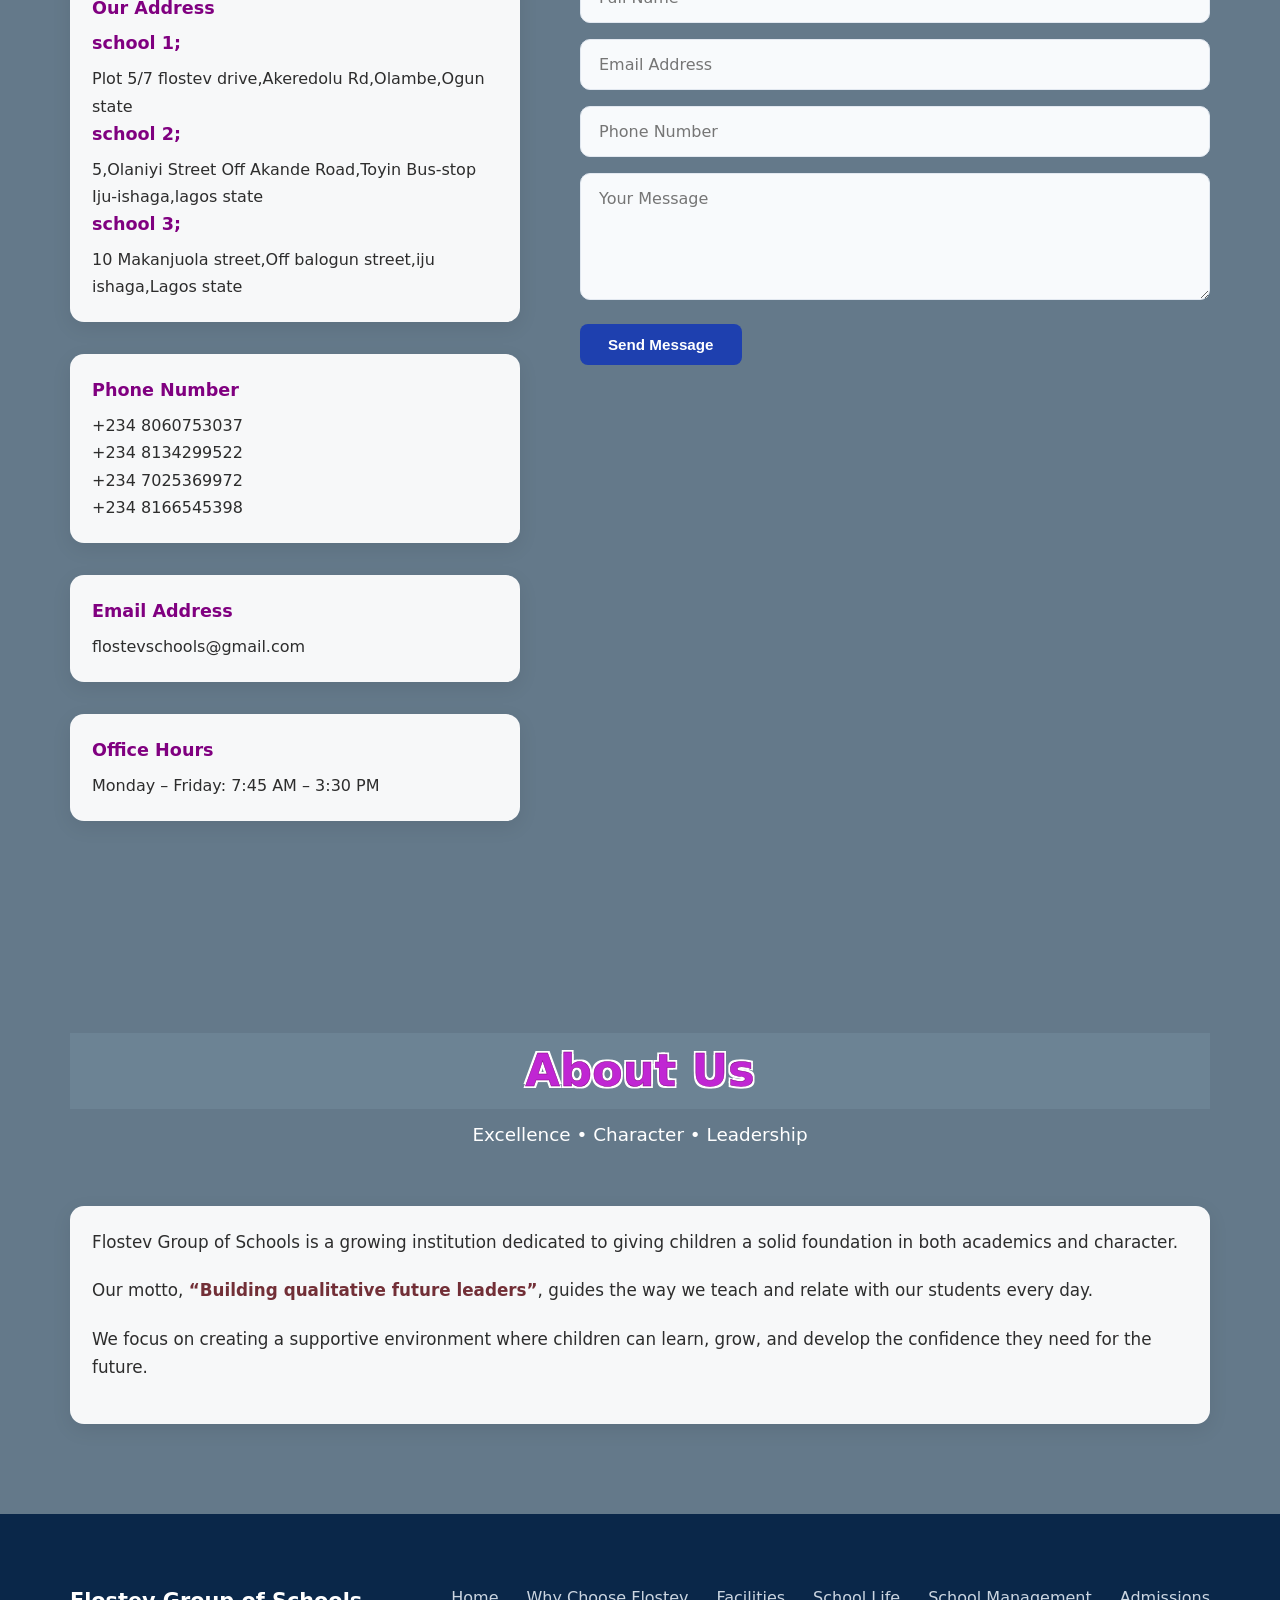
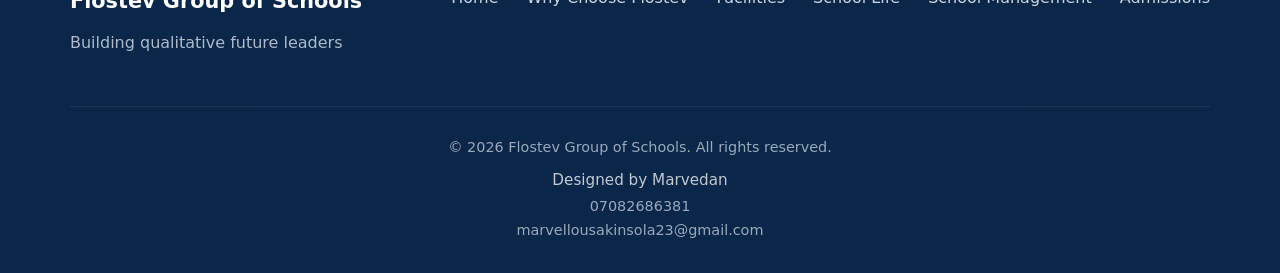
==== commit 8808982f: "updated" ====
--- a/index.html
+++ b/index.html
@@ -47,7 +47,6 @@
             </div>
         </div>
     </section>
-
   
    
     <!-- ========== WHY CHOOSE US ========== -->
@@ -241,6 +240,141 @@
         
         </div>
     </div>
+</section>
+
+
+
+
+<!-- Academic Programmes Section -->
+<section id="academic-programmes" class="academic-section">
+  <div class="container">
+    <h2 class="section-title">Academic Programmes</h2>
+    <p class="section-subtitle">
+      Building qualitative future leaders through a strong and balanced curriculum
+    </p>
+
+    <div class="programmes-grid">
+      <!-- Early Years -->
+      <div class="programme-card">
+        <h3>Early Years</h3>
+        <div class="programme-item">
+          <h4>Creche <span>(3 months – 2 years)</span></h4>
+          <p>A warm, stimulating environment focused on care, play-based learning, and early social development.</p>
+        </div>
+        <div class="programme-item">
+          <h4>Nursery <span>(2 – 5 years)</span></h4>
+          <p>Foundation stage that introduces literacy, numeracy, creative arts, and basic life skills through engaging, child-centred activities.</p>
+        </div>
+      </div>
+
+      <!-- Primary -->
+      <div class="programme-card">
+        <h3>Primary School</h3>
+        <div class="programme-item">
+          <h4>Primary 1 – 6</h4>
+          <p>A solid foundation in core subjects: English, Mathematics, Basic Science, Social Studies, Civic Education, and Computer Studies. Strong emphasis on reading culture, handwriting, and character formation.</p>
+        </div>
+      </div>
+
+      <!-- Junior Secondary -->
+      <div class="programme-card">
+        <h3>Junior Secondary</h3>
+        <div class="programme-item">
+          <h4>JSS 1 – 3</h4>
+          <p>Broad-based curriculum covering English, Mathematics, Basic Science & Technology, Social Studies, Business Studies, French, Computer Studies, and Creative Arts. Students are prepared for the Basic Education Certificate Examination (BECE).</p>
+        </div>
+      </div>
+
+      <!-- Senior Secondary -->
+      <div class="programme-card">
+        <h3>Senior Secondary</h3>
+        <div class="programme-item">
+          <h4>SSS 1 – 3</h4>
+          <p>Students choose from Science, Arts, or Commercial streams according to their strengths and future career goals. Thorough preparation for WAEC (SSCE), NECO, and JAMB examinations.</p>
+        </div>
+      </div>
+    </div>
+
+    <!-- Approach -->
+    <div class="approach-box">
+      <h3>Our Approach</h3>
+      <ul>
+        <li>Qualified and experienced teachers</li>
+        <li>Continuous assessment and regular feedback to parents</li>
+        <li>Integration of ICT and practical learning</li>
+        <li>Character education and leadership training</li>
+        <li>Extra-curricular activities that support academic growth</li>
+      </ul>
+    </div>
+  </div>
+</section>
+
+
+
+
+<!-- Admission Process Section -->
+<section id="admission-process" class="admission-section">
+  <div class="container">
+    <h2 class="section-title">Admission Process</h2>
+    <p class="section-subtitle">
+      Simple steps to enrol your child at Flostev Group of Schools
+    </p>
+
+    <div class="steps-grid">
+      <!-- Step 1 -->
+      <div class="step-card">
+        <div class="step-number">1</div>
+        <h3>Visit or Contact Us</h3>
+        <p>Visit any of our campuses or contact us via phone/WhatsApp to express your interest and get more information.</p>
+      </div>
+
+      <!-- Step 2 -->
+      <div class="step-card">
+        <div class="step-number">2</div>
+        <h3>Obtain Admission Form</h3>
+        <p>Collect the admission form from the school office or request it online. Fill it carefully with accurate details.</p>
+      </div>
+
+      <!-- Step 3 -->
+      <div class="step-card">
+        <div class="step-number">3</div>
+        <h3>Submit Required Documents</h3>
+        <p>Submit the completed form with the following documents:</p>
+        <ul>
+          <li>Birth certificate or age declaration</li>
+          <li>Previous school report card (if transferring)</li>
+          <li>Two recent passport photographs</li>
+          <li>Medical report (if available)</li>
+        </ul>
+      </div>
+
+      <!-- Step 4 -->
+      <div class="step-card">
+        <div class="step-number">4</div>
+        <h3>Entrance Assessment</h3>
+        <p>Your child will take a simple entrance assessment (and interview where necessary) to determine the appropriate class placement.</p>
+      </div>
+
+      <!-- Step 5 -->
+      <div class="step-card">
+        <div class="step-number">5</div>
+        <h3>Offer of Admission</h3>
+        <p>Successful candidates will receive an official offer of admission letter from the school.</p>
+      </div>
+
+      <!-- Step 6 -->
+      <div class="step-card">
+        <div class="step-number">6</div>
+        <h3>Payment & Enrolment</h3>
+        <p>Pay the required fees to secure the place. Once payment is confirmed, your child is officially enrolled.</p>
+      </div>
+    </div>
+
+    <div class="admission-note">
+      <p><strong>Note:</strong> Admission is subject to availability of space. Early application is strongly advised as spaces are limited.</p>
+      <a href="#contact" class="btn-primary">Contact Us for Admission</a>
+    </div>
+  </div>
 </section>
     <!-- ========== ADMISSIONS ========== -->
     <section id="admissions" class="section admissions">
@@ -353,8 +487,42 @@
 </div>
         </div>
     </section>
-
-
+<style>
+#faqBtn{position:fixed;bottom:20px;right:20px;background:#0f172a;color:#fff;width:60px;height:60px;border-radius:50%;display:grid;place-items:center;font-size:28px;cursor:pointer;z-index:9999;box-shadow:0 4px 15px rgba(0,0,0,.3)}
+#faqBox{display:none;position:fixed;bottom:90px;right:20px;width:340px;max-width:90%;background:#fff;border-radius:16px;box-shadow:0 10px 30px rgba(0,0,0,.2);z-index:9999;overflow:hidden}
+#faqHead{background:#0f172a;color:#fff;padding:15px;font-weight:bold;display:flex;justify-content:space-between}
+.faqItem{border-bottom:1px solid #eee}
+.faqQ{padding:12px 15px;font-weight:600;cursor:pointer;display:flex;justify-content:space-between}
+.faqA{display:none;padding:10px 15px;font-size:14px;color:#555;background:#f9fafb}
+.faqItem.open .faqA{display:block}
+</style>
+
+<div id="faqBtn" onclick="toggleFaq()">💬</div>
+
+<div id="faqBox">
+<div id="faqHead">Flostev School FAQ <span onclick="toggleFaq()" style="cursor:pointer">✕</span></div>
+
+<div class="faqItem" onclick="this.classList.toggle('open')">
+<div class="faqQ">School fees? <span>+</span></div>
+<div class="faqA">Our fees are affordable. Chat us on WhatsApp for full breakdown.</div>
+</div>
+
+<div class="faqItem" onclick="this.classList.toggle('open')">
+<div class="faqQ">Admission open? <span>+</span></div>
+<div class="faqA">Yes, admission is open for Nursery, Primary, JSS & SSS.</div>
+</div>
+
+<div class="faqItem" onclick="this.classList.toggle('open')">
+<div class="faqQ">School location? <span>+</span></div>
+<div class="faqA">We are located at [put your address]. School bus available.</div>
+</div>
+
+<div class="faqItem" onclick="this.classList.toggle('open')">
+<div class="faqQ">How to contact us? <span>+</span></div>
+<div class="faqA"><a href="https://wa.me/2348012345678">Click here to chat on WhatsApp</a></div>
+</div>
+
+</div>
     <!-- ========== FOOTER ========== -->
     <footer class="footer">
         <div class="container">
--- a/styles.css
+++ b/styles.css
@@ -216,7 +216,7 @@
 }
 
 .section-subtitle {
-    color: var(--gray);
+    color: rgb(45,45,45);
     font-size: 1.1rem;
 }
 
@@ -349,7 +349,7 @@
 /* ========== ADMISSIONS ========== */
 .admissions {
      background: rgba(173, 216, 230,0.3);
-    color: rgb(255, 255, 255);
+    color: rgb(255, 255, 255); 
     text-align: center;
     padding: 90px 0;
 
@@ -375,6 +375,7 @@
     margin: 0 auto 32px;
     font-size: 1.15rem;
     opacity: 0.92;
+    color: rgb(45, 45, 45);
 }
 
 .admissions .btn-primary {
@@ -387,7 +388,6 @@
     transform: translateY(-2px);
     box-shadow: 0 8px 20px rgba(0, 0, 0, 0.15);
 }
-
 /* ========== CONTACT ========== */
  .contact{
      background: rgba(173, 216, 230,0.5);
@@ -398,7 +398,7 @@
     display: grid;
     grid-template-columns: 1fr 1.4fr;
     gap: 60px;
-    color: rgb(255, 255,255);
+    color: rgb(45, 45,45);
 }
 
 .contact-item {
@@ -414,7 +414,7 @@
 
 .contact-item p {
     
-    color: rgb(255,255,255);
+    color: rgb(45,45,45);
 }
 
 .contact-form {
@@ -444,6 +444,50 @@
 .contact-form button {
     align-self: flex-start;
     margin-top: 8px;
+}
+
+/* ===== Mobile Fix (Phone) ===== */
+@media (max-width: 768px) {
+
+  .contact-wrapper {
+    flex-direction: column;
+    padding: 16px;
+  }
+
+  .contact-info,
+  .form-card {
+    width: 100%;
+    flex: 1 1 100%;
+  }
+
+  .contact-info p {
+    word-break: break-word;
+  }
+
+  .form-card input,
+  .form-card textarea {
+    width: 100%;
+    box-sizing: border-box;
+    font-size: 16px;
+  }
+
+  .btn-send {
+    width: 100%;
+  }
+
+  /* Header / Navigation */
+  .header {
+    padding: 14px 16px;
+  }
+
+  .nav {
+    flex-wrap: wrap;
+    gap: 10px 14px;
+  }
+
+  .nav a {
+    font-size: 0.9rem;
+  }
 }
 /* ========== MULTI WHATSAPP BUTTON ========== */
 .whatsapp-container {
@@ -995,4 +1039,597 @@
     height: auto;
     display: block;
     aspect-ratio: 40/40;
-}+}
+
+/* =========================================
+   FULL RESPONSIVE - WORKS ON ALL DEVICES
+   ========================================= */
+
+/* ===== TABLET (iPad & medium screens) ===== */
+@media (max-width: 992px) {
+  .features-grid,
+  .facilities-grid {
+    grid-template-columns: repeat(2, 1fr);
+  }
+
+  .programs-grid {
+    grid-template-columns: 1fr 1fr;
+  }
+
+  .about-content,
+  .contact-content {
+    grid-template-columns: 1fr;
+    gap: 40px;
+  }
+
+  .management-container {
+    grid-template-columns: repeat(3, 1fr);
+  }
+
+  .hero-content h2 {
+    font-size: 2.4rem;
+  }
+}
+
+/* ===== PHONE (most smartphones) ===== */
+@media (max-width: 768px) {
+
+  body {
+    overflow-x: hidden;
+  }
+
+  .container {
+    width: 92%;
+  }
+
+  /* Header */
+  .logo-img {
+    height: 55px;
+  }
+
+  .header {
+    padding: 10px 0;
+  }
+
+  /* Hero */
+  .hero {
+    padding: 90px 0 70px;
+  }
+
+  .hero-content h2 {
+    font-size: 1.9rem;
+    line-height: 1.3;
+  }
+
+  .hero .motto {
+    font-size: 1.1rem;
+  }
+
+  .hero .description {
+    font-size: 1rem;
+  }
+
+  .hero-buttons {
+    flex-direction: column;
+    gap: 12px;
+  }
+
+  .hero-buttons .btn {
+    width: 100%;
+  }
+
+  /* Section titles */
+  .section-title,
+  .admissions-content h2,
+  .management-heading h1 {
+    font-size: 1.8rem;
+  }
+
+  /* Force all grids to 1 column */
+  .features-grid,
+  .programs-grid,
+  .facilities-grid,
+  .gallery-grid,
+  .management-container {
+    grid-template-columns: 1fr !important;
+    gap: 20px;
+  }
+
+  /* Contact section - fixed properly */
+  .contact-content {
+    display: flex;
+    flex-direction: column;
+    gap: 30px;
+  }
+
+  .contact-item,
+  .contact-form {
+    width: 100%;
+  }
+
+  .contact-item p,
+  .contact-item h3 {
+    word-break: break-word;
+    overflow-wrap: break-word;
+  }
+
+  .contact-form input,
+  .contact-form textarea {
+    width: 100%;
+    box-sizing: border-box;
+    font-size: 16px; /* prevents zoom on iPhone */
+  }
+
+  .contact-form button {
+    width: 100%;
+  }
+
+  /* Make text readable over background */
+  .contact-item,
+  .admissions-content,
+  .about-text,
+  .feature-card,
+  .facility-item,
+  .program-card {
+    background: rgba(255, 255, 255, 0.93);
+    padding: 18px;
+    border-radius: 12px;
+  }
+/*school management */
+ person-image {
+    height: 270px;
+ }
+  
+
+  /* Footer */
+  .footer-content {
+    flex-direction: column;
+    text-align: center;
+    gap: 25px;
+  }
+
+  .footer-links {
+    flex-wrap: wrap;
+    justify-content: center;
+    gap: 15px;
+  }
+}
+
+/* ===== VERY SMALL PHONES ===== */
+@media (max-width: 480px) {
+  .hero-content h2 {
+    font-size: 1.7rem;
+  }
+
+  .section-title {
+    font-size: 1.6rem;
+  }
+
+  .management-heading h1 {
+    font-size: 1.7rem;
+  }
+
+  .person-image {
+    height: 240px;
+  }
+}
+
+
+
+
+/* =========================================
+   CLEAN CARD STYLE - WORKS ON ALL DEVICES
+   ========================================= */
+
+/* Make text cards look good everywhere */
+.feature-card,
+.facility-item,
+.program-card,
+.contact-item,
+.admissions-content,
+.about-text{
+  background: rgba(255, 255, 255, 0.95);
+  border-radius: 14px;
+  padding: 22px;
+  box-shadow: 0 6px 20px rgba(0, 0, 0, 0.08);
+}
+
+/* ===== TABLET ===== */
+@media (max-width: 992px) {
+  .features-grid,
+  .facilities-grid {
+    grid-template-columns: repeat(2, 1fr);
+    gap: 20px;
+  }
+
+  .programs-grid {
+    grid-template-columns: 1fr 1fr;
+  }
+
+  .about-content,
+  .contact-content {
+    grid-template-columns: 1fr;
+    gap: 30px;
+  }
+
+  .management-container {
+    grid-template-columns: repeat(3, 1fr);
+  }
+}
+
+/* ===== PHONE ===== */
+@media (max-width: 768px) {
+
+  body {
+    overflow-x: hidden;
+  }
+
+  .container {
+    width: 92%;
+  }
+
+  /* Header */
+  .logo-img {
+    height: 52px;
+  }
+
+  /* Hero */
+  .hero {
+    padding: 85px 0 65px;
+  }
+
+  .hero-content h2 {
+    font-size: 1.85rem;
+    line-height: 1.3;
+  }
+
+  .hero .motto {
+    font-size: 1.05rem;
+  }
+
+  .hero-buttons {
+    flex-direction: column;
+    gap: 12px;
+  }
+
+  .hero-buttons .btn {
+    width: 100%;
+  }
+
+  /* All grids become 1 column */
+  .features-grid,
+  .programs-grid,
+  .facilities-grid,
+  .gallery-grid,
+  .management-container {
+    grid-template-columns: 1fr !important;
+    gap: 18px;
+  }
+
+  /* Contact section - clean stack */
+  .contact-content {
+    display: flex;
+    flex-direction: column;
+    gap: 25px;
+  }
+
+  .contact-item,
+  .contact-form {
+    width: 100%;
+  }
+
+  .contact-item h3 {
+    color: #6B3FA0;
+    margin-bottom: 8px;
+  }
+
+  .contact-item p {
+    word-break: break-word;
+    line-height: 1.5;
+  }
+
+  .contact-form input,
+  .contact-form textarea {
+    width: 100%;
+    box-sizing: border-box;
+    font-size: 16px;
+    padding: 14px;
+  }
+
+  .contact-form button {
+    width: 100%;
+    padding: 14px;
+  }
+
+  
+  
+  
+
+  /* Footer */
+  .footer-content {
+    flex-direction: column;
+    text-align: center;
+    gap: 20px;
+  }
+
+  .footer-links {
+    flex-wrap: wrap;
+    justify-content: center;
+    gap: 12px;
+  }
+}
+
+/* ===== VERY SMALL PHONES ===== */
+@media (max-width: 480px) {
+  .hero-content h2 {
+    font-size: 1.65rem;
+  }
+
+  .section-title {
+    font-size: 1.55rem;
+  }
+
+  .person-image {
+    height: 230px;
+  }
+}
+
+
+
+/* Academic Programmes Styles */
+.academic-section {
+  padding: 80px 20px;
+  background: linear-gradient(rgba(0,0,0,0.4), rgba(0,0,0,0.4)),
+}
+
+.academic-section .container {
+  max-width: 1200px;
+  margin: 0 auto;
+}
+
+.section-title {
+  text-align: center;
+  font-size: 2.8rem;
+  font-weight: 800;
+  color: #c026d3; /* Purple like your other headings */
+  text-shadow: 
+    -2px -2px 0 #fff,
+     2px -2px 0 #fff,
+    -2px  2px 0 #fff,
+     2px  2px 0 #fff;
+  margin-bottom: 10px;
+}
+
+.section-subtitle {
+  text-align: center;
+  color: #fff;
+  font-size: 1.15rem;
+  margin-bottom: 50px;
+  max-width: 700px;
+  margin-left: auto;
+  margin-right: auto;
+}
+
+.programmes-grid {
+  display: grid;
+  grid-template-columns: repeat(auto-fit, minmax(260px, 1fr));
+  gap: 25px;
+  margin-bottom: 40px;
+}
+
+.programme-card {
+  background: #ffffff;
+  border-radius: 16px;
+  padding: 28px 24px;
+  box-shadow: 0 8px 25px rgba(0,0,0,0.12);
+  transition: transform 0.3s ease;
+}
+
+.programme-card:hover {
+  transform: translateY(-6px);
+}
+
+.programme-card h3 {
+  color: #1e3a8a; /* Dark blue */
+  font-size: 1.4rem;
+  margin-bottom: 18px;
+  font-weight: 700;
+  border-bottom: 2px solid #e0e7ff;
+  padding-bottom: 10px;
+}
+
+.programme-item {
+  margin-bottom: 18px;
+}
+
+.programme-item:last-child {
+  margin-bottom: 0;
+}
+
+.programme-item h4 {
+  color: #1e40af;
+  font-size: 1.05rem;
+  margin-bottom: 6px;
+  font-weight: 600;
+}
+
+.programme-item h4 span {
+  font-weight: 400;
+  font-size: 0.9rem;
+  color: #64748b;
+}
+
+.programme-item p {
+  color: #475569;
+  font-size: 0.95rem;
+  line-height: 1.55;
+  margin: 0;
+}
+
+.approach-box {
+  background: #ffffff;
+  border-radius: 16px;
+  padding: 32px 35px;
+  box-shadow: 0 8px 25px rgba(0,0,0,0.12);
+  max-width: 800px;
+  margin: 0 auto;
+}
+
+.approach-box h3 {
+  color: #1e3a8a;
+  font-size: 1.5rem;
+  margin-bottom: 18px;
+  text-align: center;
+}
+
+.approach-box ul {
+  list-style: none;
+  padding: 0;
+  margin: 0;
+  display: grid;
+  grid-template-columns: repeat(auto-fit, minmax(280px, 1fr));
+  gap: 12px 30px;
+}
+
+.approach-box li {
+  position: relative;
+  padding-left: 28px;
+  color: #334155;
+  font-size: 1rem;
+}
+
+.approach-box li::before {
+  content: "✓";
+  position: absolute;
+  left: 0;
+  color: #7c3aed;
+  font-weight: bold;
+  font-size: 1.1rem;
+}
+
+/* Responsive */
+@media (max-width: 768px) {
+  .section-title {
+    font-size: 2.2rem;
+  }
+  
+  .programmes-grid {
+    grid-template-columns: 1fr;
+  }
+}
+
+
+/* Admission Process Styles */
+.admission-section {
+  padding: 80px 20px;
+  background: linear-gradient(rgba(0,0,0,0.45), rgba(0,0,0,0.45)),
+}
+
+.admission-section .container {
+  max-width: 1200px;
+  margin: 0 auto;
+}
+
+.steps-grid {
+  display: grid;
+  grid-template-columns: repeat(auto-fit, minmax(280px, 1fr));
+  gap: 25px;
+  margin-bottom: 50px;
+}
+
+.step-card {
+  background: #ffffff;
+  border-radius: 16px;
+  padding: 28px 24px;
+  box-shadow: 0 8px 25px rgba(0,0,0,0.12);
+  position: relative;
+  transition: transform 0.3s ease;
+}
+
+.step-card:hover {
+  transform: translateY(-6px);
+}
+
+.step-number {
+  width: 42px;
+  height: 42px;
+  background: #7c3aed;
+  color: white;
+  font-size: 1.3rem;
+  font-weight: 700;
+  border-radius: 50%;
+  display: flex;
+  align-items: center;
+  justify-content: center;
+  margin-bottom: 16px;
+}
+
+.step-card h3 {
+  color: #1e3a8a;
+  font-size: 1.25rem;
+  margin-bottom: 12px;
+  font-weight: 700;
+}
+
+.step-card p {
+  color: #475569;
+  font-size: 0.95rem;
+  line-height: 1.55;
+  margin: 0 0 10px 0;
+}
+
+.step-card ul {
+  margin: 8px 0 0 0;
+  padding-left: 18px;
+  color: #475569;
+  font-size: 0.92rem;
+}
+
+.step-card ul li {
+  margin-bottom: 4px;
+}
+
+.admission-note {
+  background: #ffffff;
+  border-radius: 16px;
+  padding: 30px;
+  text-align: center;
+  box-shadow: 0 8px 25px rgba(0,0,0,0.12);
+  max-width: 700px;
+  margin: 0 auto;
+}
+
+.admission-note p {
+  color: #334155;
+  font-size: 1.05rem;
+  margin-bottom: 20px;
+}
+
+.btn-primary {
+  display: inline-block;
+  background: #1e40af;
+  color: white;
+  padding: 12px 28px;
+  border-radius: 8px;
+  text-decoration: none;
+  font-weight: 600;
+  transition: background 0.3s ease;
+}
+
+.btn-primary:hover {
+  background: #1e3a8a;
+}
+
+/* Responsive */
+@media (max-width: 768px) {
+  .steps-grid {
+    grid-template-columns: 1fr;
+  }
+}
+#faqBtn{position:fixed;bottom:20px;left:20px;background:#0f172a;color:#fff;width:60px;height:60px;border-radius:50%;display:grid;place-items:center;font-size:28px;cursor:pointer;z-index:9999;box-shadow:0 4px 15px rgba(0,0,0,.3)}
+#faqBox{display:none;position:fixed;bottom:90px;left:20px;width:340px;max-width:90%;background:#fff;border-radius:16px;box-shadow:0 10px 30px rgba(0,0,0,.2);z-index:9999;overflow:hidden}
+#faqHead{background:#0f172a;color:#fff;padding:15px;font-weight:bold;display:flex;justify-content:space-between}
+.faqItem{border-bottom:1px solid #eee}
+.faqQ{padding:12px 15px;font-weight:600;cursor:pointer;display:flex;justify-content:space-between}
+.faqA{display:none;padding:10px 15px;font-size:14px;color:#555;background:#f9fafb}
+.faqItem.open .faqA{display:block}
